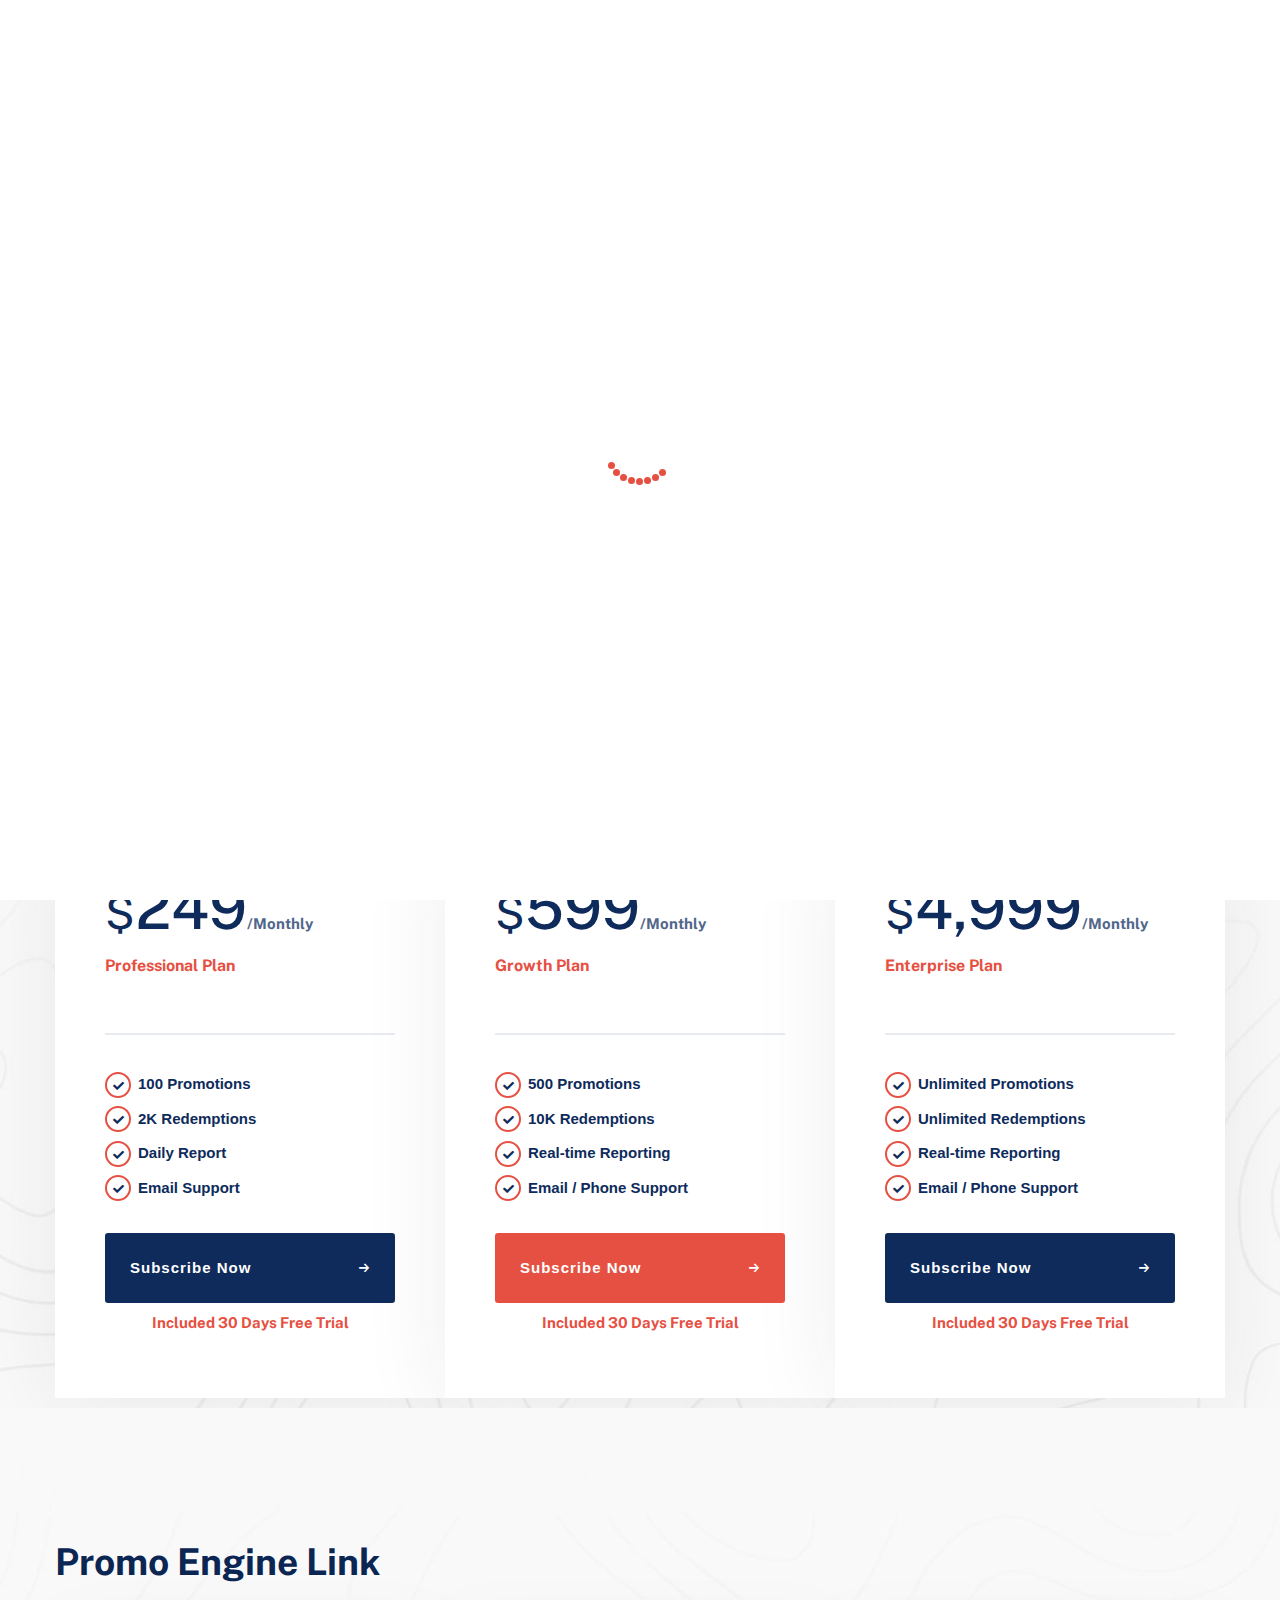
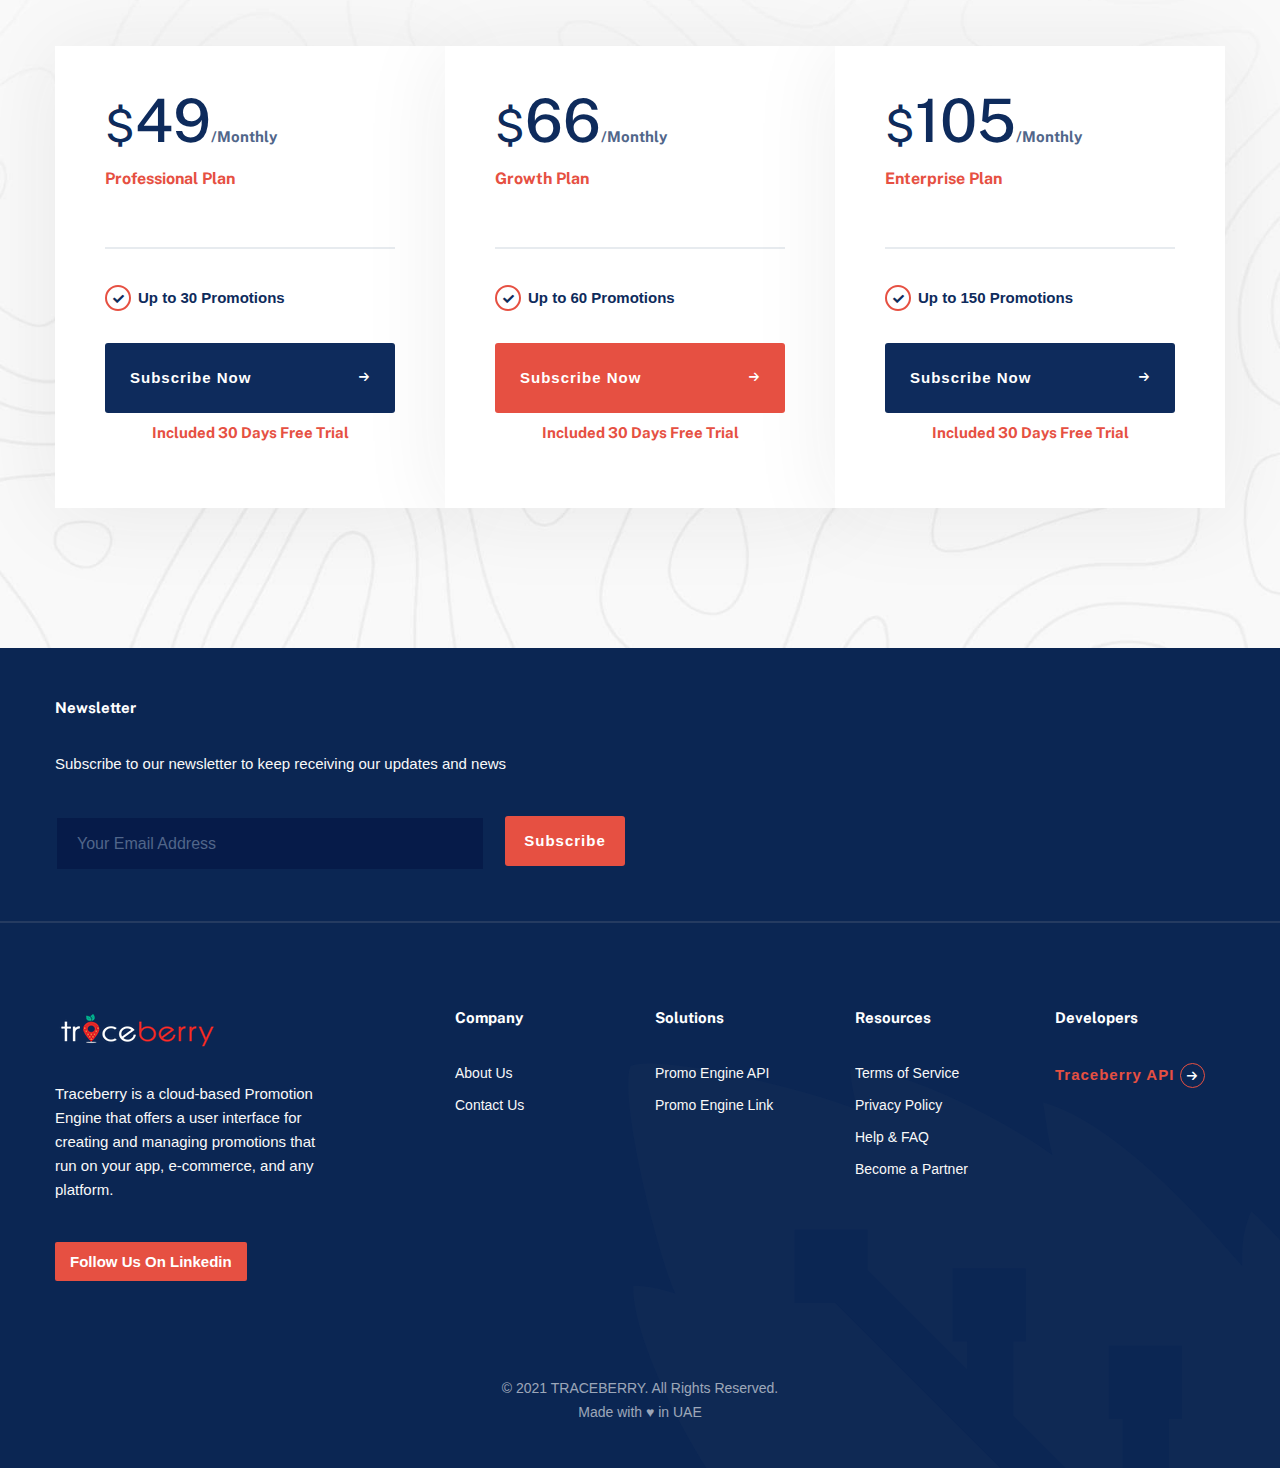
==== pricing.html @ c5594765 "Update to site april" ====
<!DOCTYPE html>
<html lang="en">

<head>
  <meta charset="UTF-8" />
  <meta name="viewport" content="width=device-width, initial-scale=1.0" />
  <meta http-equiv="X-UA-Compatible" content="ie=edge" />
  <meta name="description" content="Promotion Engine">
  <link href="assets/images/favicon/favicon.png" rel="icon">
  <title>TRACEBERRY</title>

  <link rel="stylesheet"
    href="https://fonts.googleapis.com/css2?family=Public+Sans:wght@400;700;800;900&family=Roboto:wght@400;700&display=swap">
  <link rel="stylesheet" href="https://use.fontawesome.com/releases/v5.1.1/css/all.css">
  <link rel="stylesheet" href="assets/css/libraries.css">
  <link rel="stylesheet" href="assets/css/style.css">
</head>

<body>
  <div class="wrapper">
     <div class="preloader">
      <div class="loading">
        <span></span><span></span><span></span><span></span><span></span><span></span><span></span><span></span>
      </div>
    </div><!-- /.preloader -->

    <!-- =========================
        Header
    =========================== -->
    <header class="header header-transparent">
      <nav class="navbar navbar-expand-lg sticky-navbar">
        <div class="container">

          <a class="navbar-brand" href="index.html">
            <img src="assets/images/logo/logo-light.png" class="logo-light" alt="logo">
            <img src="assets/images/logo/logo-dark.png" class="logo-dark" alt="logo">
          </a>
          <button class="navbar-toggler" type="button">
            <span class="menu-lines"><span></span></span>
          </button>
          <div class="collapse navbar-collapse" id="mainNavigation">
            <ul class="navbar-nav mr-auto ml-auto">
              <li class="nav__item">
                <a href="index.html" class="nav__item-link">Home</a>
              </li><!-- /.nav-item -->
              <li class="nav__item">
                <a href="about-us.html" class="nav__item-link">About</a>
              </li><!-- /.nav-item -->
              <li class="nav__item  has-dropdown">
                <a href="#" data-toggle="dropdown" class="dropdown-toggle nav__item-link">Solutions</a>
                <ul class="dropdown-menu">
                  <li class="nav__item">
                    <a href="api.html" class="nav__item-link">Promo Engine API</a>
                  </li> <!-- /.nav-item -->
                  <li class="nav__item">
                    <a href="link.html" class="nav__item-link">Promo Engine Link</a>
                  </li><!-- /.nav-item -->
                </ul><!-- /.dropdown-menu -->
              </li><!-- /.nav-item -->
                <li class="nav__item">
                <a href="pricing.html" class="nav__item-link active">Pricing & Plans</a>
              </li><!-- /.nav-item -->
              <li class="nav__item">
                <a href="contact-us.html" class="nav__item-link">Contact</a>
              </li><!-- /.nav-item -->
            </ul><!-- /.navbar-nav -->
          </div><!-- /.navbar-collapse -->
          <ul class="navbar-actions list-unstyled mb-0 d-flex align-items-center">
            <li class="nav__item">
                <a href="https://platform.traceberry.com/" target="_blank" class="nav__item-link">Login / Register</a>
              </li><!-- /.nav-item -->
            <li class="d-none d-xl-block">
              <a href="index.html#request" class="btn btn__primary btn__primary-style2 btn_ action__btn-contact">Request
                A Free Demo</a>
            </li>
          </ul><!-- /.navbar-actions -->
        </div><!-- /.container -->
      </nav><!-- /.navabr -->
    </header><!-- /.Header -->

    <!-- ========================
       page title
    =========================== -->
    <section class="page-title page-title-layout5 bg-overlay bg-parallax text-center">
      <div class="bg-img"><img src="assets/images/page-titles/5.jpg" alt="background"></div>
      <div class="container">
        <div class="row">
          <div class="col-sm-12 col-md-12 col-lg-12 col-xl-6 offset-xl-3">
            <span class="pagetitle__subheading">Suitable For Small To Midsize Businesses</span>
            <h1 class="pagetitle__heading mb-0">Effective & Flexible Pricing That Adapts Your Business Needs</h1>
          </div><!-- /.col-xl-8 -->
        </div><!-- /.row -->
      </div><!-- /.container -->
    </section><!-- /.page-title -->

    <!-- =========================
      Pricing
      =========================== -->
    <section id="pricing" class="pricing pt-130 mt--130 bg-no-repeat bg-bottom-center">
      <div class="bg-img"><img src="assets/images/backgrounds/12.jpg" alt="backgrounds"></div>
      <div class="container">
        <div class="row">
          <div class="col-sm-12 col-md-12 col-lg-12">
            <div class="heading heading-layout2 mb-60">
              <h3 class="heading__title">Promo Engine API</h3>
            </div><!-- /.heading -->
          </div><!-- /.col-lg-12 -->
        </div><!-- /.row -->
        <div class="row row-no-gutter">
          <!-- pricing item #1-->
          <div class="col-sm-12 col-md-4 col-lg-4">
            <div class="pricing-item">
              <div>
                <div class="pricing-item__header">
                  <div class="pricing-item__price">
                    <span class="pricing-item__currency">$</span><span>249</span><span
                      class="pricing-item__time">/Monthly</span>
                  </div>
                  <h5 class="pricing-item__title mb-0">Professional Plan</h5>
                </div><!-- /.pricing-item__header  -->
                <div class="pricing-item__content">
                  <ul class="pricing-item__list list-items list-items-layout2 list-unstyled">
                    <li>100 Promotions</li>
                    <li>2K Redemptions</li>
                    <li>Daily Report</li>
                    <li>Email Support</li>
                  </ul>
                </div><!-- /.pricing-item__content  -->
              </div>
              <div class="pricing-item__footer">
                <a href="#" class="btn btn__secondary btn__block btn__icon">
                  <span>Subscribe Now</span>
                  <i class="icon-arrow-right"></i>
                </a>
                  <div class="col-12 d-flex flex-wrap justify-content-center align-items-center mt-10">
            <h2 class="heading__subtitle">Included 30 days free trial</h2>
          </div>
              </div><!-- /.pricing-item__footer  -->
            </div><!-- /.pricing-item -->
          </div><!-- /.col-lg-4 -->
          <!-- pricing item #2-->
          <div class="col-sm-12 col-md-4 col-lg-4">
            <div class="pricing-item">
              <div>
                <div class="pricing-item__header">
                  <div class="pricing-item__price">
                    <span class="pricing-item__currency">$</span><span>599</span><span
                      class="pricing-item__time">/Monthly</span>
                  </div>
                  <h5 class="pricing-item__title mb-0">Growth Plan</h5>
                </div><!-- /.pricing-item__header  -->
                <div class="pricing-item__content">
                  <ul class="pricing-item__list list-items list-items-layout2 list-unstyled">
                    <li>500 Promotions</li>
                    <li>10K Redemptions</li>
                    <li>Real-time Reporting</li>
                    <li>Email / Phone Support</li>
                  </ul>
                </div><!-- /.pricing-item__content  -->
              </div>
              <div class="pricing-item__footer">
                <a href="#" class="btn btn__primary btn__block btn__icon">
                  <span>Subscribe Now</span>
                  <i class="icon-arrow-right"></i>
                </a>
                  <div class="col-12 d-flex flex-wrap justify-content-center align-items-center mt-10">
            <h2 class="heading__subtitle">Included 30 days free trial</h2>
          </div>
              </div><!-- /.pricing-item__footer  -->
            </div><!-- /.pricing-item -->
          </div><!-- /.col-lg-4 -->
          <!-- pricing item #3-->
          <div class="col-sm-12 col-md-4 col-lg-4">
            <div class="pricing-item">
              <div>
                <div class="pricing-item__header">
                  <div class="pricing-item__price">
                    <span class="pricing-item__currency">$</span><span>4,999</span><span
                      class="pricing-item__time">/Monthly</span>
                  </div>
                  <h5 class="pricing-item__title mb-01">Enterprise Plan</h5>
                </div><!-- /.pricing-item__header  -->
                <div class="pricing-item__content">
                  <ul class="pricing-item__list list-items list-items-layout2 list-unstyled">
                    <li>Unlimited Promotions</li>
                    <li>Unlimited Redemptions</li>
                    <li>Real-time Reporting</li>
                    <li>Email / Phone Support</li>
                  </ul>
                </div><!-- /.pricing-item__content  -->
              </div>
              <div class="pricing-item__footer">
                <a href="#" class="btn btn__secondary btn__block btn__icon">
                  <span>Subscribe Now</span>
                  <i class="icon-arrow-right"></i>
                </a>
                  <div class="col-12 d-flex flex-wrap justify-content-center align-items-center mt-10">
            <h2 class="heading__subtitle">Included 30 days free trial</h2>
          </div>
              </div><!-- /.pricing-item__footer  -->
            </div><!-- /.pricing-item -->
          </div><!-- /.col-lg-4 -->
        </div><!-- /.row -->
        <div class="row">
        </div><!-- /.row -->
      </div><!-- /.container -->
    </section><!-- /.pricing  -->

    <!-- ======================
       FAQ
    ========================= -->
    <section id="pricing" class="pricing pt-130 mt--130 bg-no-repeat bg-bottom-center">
      <div class="bg-img"><img src="assets/images/backgrounds/12.jpg" alt="backgrounds"></div>
      <div class="container">
        <div class="row">
          <div class="col-sm-12 col-md-12 col-lg-12">
            <div class="heading heading-layout2 mb-60">
              <h3 class="heading__title">Promo Engine Link</h3>
            </div><!-- /.heading -->
          </div><!-- /.col-lg-12 -->
        </div><!-- /.row -->
        <div class="row row-no-gutter">
          <!-- pricing item #1-->
          <div class="col-sm-12 col-md-4 col-lg-4">
            <div class="pricing-item">
              <div>
                <div class="pricing-item__header">
                  <div class="pricing-item__price">
                    <span class="pricing-item__currency">$</span><span>49</span><span
                      class="pricing-item__time">/Monthly</span>
                  </div>
                  <h5 class="pricing-item__title mb-0">Professional Plan</h5>
                </div><!-- /.pricing-item__header  -->
                <div class="pricing-item__content">
                  <ul class="pricing-item__list list-items list-items-layout2 list-unstyled">
                    <li>Up to 30 Promotions</li>

                  </ul>
                </div><!-- /.pricing-item__content  -->
              </div>
              <div class="pricing-item__footer">
                <a href="#" class="btn btn__secondary btn__block btn__icon">
                  <span>Subscribe Now</span>
                  <i class="icon-arrow-right"></i>
                </a>
                  <div class="col-12 d-flex flex-wrap justify-content-center align-items-center mt-10">
            <h2 class="heading__subtitle">Included 30 days free trial</h2>
          </div>
              </div><!-- /.pricing-item__footer  -->
            </div><!-- /.pricing-item -->
          </div><!-- /.col-lg-4 -->
          <!-- pricing item #2-->
          <div class="col-sm-12 col-md-4 col-lg-4">
            <div class="pricing-item">
              <div>
                <div class="pricing-item__header">
                  <div class="pricing-item__price">
                    <span class="pricing-item__currency">$</span><span>66</span><span
                      class="pricing-item__time">/Monthly</span>
                  </div>
                  <h5 class="pricing-item__title mb-0">Growth Plan</h5>
                </div><!-- /.pricing-item__header  -->
                <div class="pricing-item__content">
                  <ul class="pricing-item__list list-items list-items-layout2 list-unstyled">
                    <li>Up to 60 Promotions</li>
                  </ul>
                </div><!-- /.pricing-item__content  -->
              </div>
              <div class="pricing-item__footer">
                <a href="#" class="btn btn__primary btn__block btn__icon">
                  <span>Subscribe Now</span>
                  <i class="icon-arrow-right"></i>
                </a>
                  <div class="col-12 d-flex flex-wrap justify-content-center align-items-center mt-10">
            <h2 class="heading__subtitle">Included 30 days free trial</h2>
          </div>
              </div><!-- /.pricing-item__footer  -->
            </div><!-- /.pricing-item -->
          </div><!-- /.col-lg-4 -->
          <!-- pricing item #3-->
          <div class="col-sm-12 col-md-4 col-lg-4">
            <div class="pricing-item">
              <div>
                <div class="pricing-item__header">
                  <div class="pricing-item__price">
                    <span class="pricing-item__currency">$</span><span>105</span><span
                      class="pricing-item__time">/Monthly</span>
                  </div>
                  <h5 class="pricing-item__title mb-01">Enterprise Plan</h5>
                </div><!-- /.pricing-item__header  -->
                <div class="pricing-item__content">
                  <ul class="pricing-item__list list-items list-items-layout2 list-unstyled">
                    <li>Up to 150 Promotions</li>
                  </ul>
                </div><!-- /.pricing-item__content  -->
              </div>
              <div class="pricing-item__footer">
                <a href="#" class="btn btn__secondary btn__block btn__icon">
                  <span>Subscribe Now</span>
                  <i class="icon-arrow-right"></i>
                </a>
                  <div class="col-12 d-flex flex-wrap justify-content-center align-items-center mt-10">
            <h2 class="heading__subtitle">Included 30 days free trial</h2>
          </div>
              </div><!-- /.pricing-item__footer  -->
            </div><!-- /.pricing-item -->
          </div><!-- /.col-lg-4 -->
        </div><!-- /.row -->
        <div class="row">
        </div><!-- /.row -->
      </div><!-- /.container -->
    </section><!-- /.pricing  -->

    <!-- ========================
      Footer
    ========================== -->
    <footer class="footer bg-heading">
      <div class="bg-img"><img src="assets/images/backgrounds/2.png" alt="backgrounds"></div>
      <div class="footer-contact pt-50 pb-50">
        <div class="container">
          <div class="row">


            <div class="col-sm-12 col-md-8 col-lg-6">
              <h6 class="footer-widget__title">Newsletter</h6>
                <p class="color-gray mb-40">Subscribe to our newsletter to keep receiving our updates and news</p>
                <p class="color-gray mb-40" name="subResponse"></p>
              <form class="footer-form d-flex mb-0" id="subscribeForm" method="post">
                <input type="text" class="form-control mr-20" placeholder="Your Email Address" id="emailSubscription" required>
                <button type="submit" class="btn btn__primary btn__primary-style2" name="subscribeButton">Subscribe</button>
              </form>
            </div><!-- /.col-lg-6 -->
          </div><!-- /.row -->
        </div><!-- /.container -->
      </div><!-- /.footer-contact -->
      <div class="footer-primary">
        <div class="container">
          <div class="row">
            <div class="col-sm-12 col-md-12 col-lg-4 footer-widget footer-widget-about">
              <div class="footer-widget__content">
                <img src="assets/images/logo/logo-light.png" alt="logo" class="mb-30">
                <p class="color-gray mb-40">Traceberry is a cloud-based Promotion Engine that offers a user interface for creating and managing promotions that run on your app, e-commerce, and any platform.</p>


                  <li class="d-none d-xl-block">
              <a href="https://www.linkedin.com/company/traceberry" target="_blank" class="btn btn__primary btn__primary-style2 btn_ action__btn-contact">Follow us on Linkedin</a>
            </li>

                <!-- /.social-icons -->
              </div><!-- /.footer-widget__content -->
            </div><!-- /.col-xl-2 -->
            <div class="col-sm-6 col-md-6 col-lg-2 footer-widget footer-widget-nav">
              <h6 class="footer-widget__title">Company</h6>
              <div class="footer-widget__content">
                <nav>
                  <ul class="list-unstyled">
                    <li><a href="about-us.html">About Us</a></li>
                    <li><a href="contact-us.html">Contact Us</a></li>
                  </ul>
                </nav>
              </div><!-- /.footer-widget__content -->
            </div><!-- /.col-lg-2 -->
            <div class="col-sm-6 col-md-6 col-lg-2 footer-widget footer-widget-nav">
              <h6 class="footer-widget__title">Solutions</h6>
              <div class="footer-widget__content">
                <nav>
                  <ul class="list-unstyled">
                    <li><a href="api.html">Promo Engine API</a></li>
                    <li><a href="link.html">Promo Engine Link</a></li>
                  </ul>
                </nav>
              </div><!-- /.footer-widget__content -->
            </div><!-- /.col-lg-2 -->
            <div class="col-sm-6 col-md-6 col-lg-2 footer-widget footer-widget-nav">
              <h6 class="footer-widget__title">Resources</h6>
              <div class="footer-widget__content">
                <nav>
                  <ul class="list-unstyled">
                    <li><a href="terms.html">Terms of Service</a></li>
                    <li><a href="privacy.html">Privacy Policy</a></li>
                    <li><a href="faqs.html">Help & FAQ</a></li>
                    <li><a href="contact-us.html">Become a Partner</a></li>
                  </ul>
                </nav>
              </div><!-- /.footer-widget__content -->
            </div><!-- /.col-lg-2 -->
            <div class="col-sm-6 col-md-6 col-lg-2 footer-widget footer-widget-nav">
              <h6 class="footer-widget__title">Developers</h6>
              <div class="footer-widget__content">
                <a href="dev.html" class="btn btn__primary btn__primary-style2 btn__link">
                  <span>Traceberry API</span><i class="icon-arrow-right icon-outlined"></i>
                </a>
              </div><!-- /.footer-widget__content -->
            </div><!-- /.col-lg-2 -->
          </div><!-- /.row -->
        </div><!-- /.container -->
      </div><!-- /.footer-primary -->
      <div class="footer-secondary">
        <div class="container">
          <div class="row">
            <div class="col-sm-12 col-md-12 col-lg-12 text-center">
              <span class="fz-14">&copy; 2021 TRACEBERRY. All Rights Reserved.<br>Made with &hearts;  in UAE</span>
            </div><!-- /.col-lg-12 -->
          </div><!-- /.row -->
        </div><!-- /.container -->
      </div><!-- /.footer-secondary -->
    </footer><!-- /.Footer -->
    <button id="scrollTopBtn"><i class="fas fa-long-arrow-alt-up"></i></button>
  </div><!-- /.wrapper -->

  <script src="assets/js/jquery-3.5.1.min.js"></script>
  <script src="assets/js/plugins.js"></script>
  <script src="assets/js/main.js"></script>
  <script src="assets/js/subscribe.js"></script>
</body>

</html>
---- assets/css/style.css ----
/*--------------------------
    Project Name: Mintech
    Version: 1.0
    Author: 7oorof 
    Relase Date: October 2020
---------------------------*/
/*---------------------------
      Table of Contents
    -------------------------
    
    01- Global Styles
    02- Helper Classes
    03- Background & Colors
    04- Typography
    05- page title 
    06- Buttons
    07- Forms
    08- Tabs
    09- Icons
    10- Breadcrumb
    11- Pagination
    12- Lists
    13- Animations
    14- Header & Navbar 
    15- Accordions
    16- Banners
    17- Footer
    18- Call to Action
    19- Carousel
    20- Slider
    21- Video
    22- Features
    23- Fancybox
    24- portfolio
    25- Team
    26- Testimonials
    27- Clients
    28- Blog
    29- Contact
    30- Pricing
    31- Counters
    32- Sidebar
    33- About
    34- Banners
    35- Careers
    36- Services
    37- Work Process
    
----------------------------*/
/*-------------------------- 
      Global Styles
---------------------------*/
body {
  -webkit-font-smoothing: antialiased;
  -moz-osx-font-smoothing: grayscale;
  background-color: #ffffff;
  font-family: "Heebo", sans-serif;
  font-size: 16px;
  color: #51668a;
  overflow-x: hidden;
}

::-moz-selection {
  background-color: #e65042;
  color: #ffffff;
}

::selection {
  background-color: #e65042;
  color: #ffffff;
}

a {
  color: #e65042;
  -webkit-transition: color 0.3s ease;
  transition: color 0.3s ease;
}

a:hover {
  color: #0e2b5c;
  text-decoration: none;
}

section {
  position: relative;
  padding-top: 110px;
  padding-bottom: 110px;
}

img {
  max-width: 100%;
}

/*-------------------------
     RESET Default Styles
 --------------------------*/
* {
  outline: none;
}

button {
  border: none;
  padding: 0;
}

button,
button:focus,
.form-control,
.form-control:focus {
  outline: none;
  background-color: transparent;
  -webkit-box-shadow: none;
  -ms-box-shadow: none;
  -o-box-shadow: none;
  box-shadow: none;
}

textarea {
  resize: none;
}

select {
  background-color: transparent;
}

@media (min-width: 1200px) {
  .container {
    max-width: 1200px;
  }
}

@media (min-width: 768px) and (max-width: 1200px) {
  .container {
    max-width: 100%;
  }
}

@media (min-width: 320px) and (max-width: 767px) {
  html,
  body {
    overflow-x: hidden;
  }
}

/*----------------------------
      Helper Classes
----------------------------*/
.sticky-top {
  z-index: 500;
}

.row-no-gutter {
  margin-left: 0;
  margin-right: 0;
}

.row-no-gutter > [class*="col"] {
  padding-right: 0;
  padding-left: 0;
}

.inner-padding {
  padding: 65px;
}

.vertical-align-center {
  position: relative;
  top: 50%;
  -webkit-transform: translateY(-50%);
  transform: translateY(-50%);
}

.box-shadow-none {
  -webkit-box-shadow: none !important;
          box-shadow: none !important;
}

.background-banner {
  min-height: 500px;
}

.bg-size-auto {
  background-size: auto !important;
}

.bg-top-right {
  background-position: top right !important;
}

.bg-no-repeat {
  background-repeat: no-repeat !important;
}

.bg-bottom-center {
  background-position: bottom center !important;
}

.width-auto {
  width: auto !important;
}

.fz-13 {
  font-size: 13px !important;
}

.fz-14 {
  font-size: 14px !important;
}

.fz-16 {
  font-size: 16px !important;
}

.fz-25 {
  font-size: 25px !important;
}

.font-secondary {
  font-family: "Heebo", sans-serif;
}

.lh-1 {
  line-height: 1 !important;
}

.list-inline > li {
  display: inline-block;
}

.align-v {
  display: -webkit-box !important;
  display: -ms-flexbox !important;
  display: flex !important;
  -webkit-box-align: center !important;
      -ms-flex-align: center !important;
          align-items: center !important;
}

.align-v-h {
  display: -webkit-box !important;
  display: -ms-flexbox !important;
  display: flex !important;
  -webkit-box-pack: center !important;
      -ms-flex-pack: center !important;
          justify-content: center !important;
  -webkit-box-align: center !important;
      -ms-flex-align: center !important;
          align-items: center !important;
}

.border-top {
  border-top: 1px solid #e7ebef !important;
}

.border-bottom {
  border-bottom: 1px solid #e7ebef !important;
}

/*----------------------
     Dividers 
------------------------*/
.divider {
  display: inline-block;
  position: relative;
  width: 50px;
  height: 2px;
  background-color: #e7ebef;
}

.divider-sm {
  width: 20px;
  height: 2px;
}

.divider-primary {
  background-color: #e65042;
}

.divider-secondary {
  background-color: #0e2b5c;
}

.divider-white {
  background-color: #ffffff;
}

.minwidth-120 {
  min-width: 120px !important;
}

.minwidth-170 {
  min-width: 170px !important;
}

.z-index-2 {
  z-index: 2 !important;
}

.mt--50 {
  margin-top: -50px;
}

.mt--80 {
  margin-top: -80px;
}

.mt--90 {
  margin-top: -90px;
}

.mt--100 {
  margin-top: -80px;
}

.mt--120 {
  margin-top: -120px;
}

.mt--130 {
  margin-top: -130px;
}

.mt--140 {
  margin-top: -140px;
}

.mt--170 {
  margin-top: -170px;
}

.mt--200 {
  margin-top: -200px;
}

.mt--210 {
  margin-top: -210px;
}

/*  margin Top */
.mt-0 {
  margin-top: 0 !important;
}

.mt-5 {
  margin-top: 5px !important;
}

.mt-10 {
  margin-top: 10px !important;
}

.mt-20 {
  margin-top: 20px !important;
}

.mt-30 {
  margin-top: 30px !important;
}

.mt-40 {
  margin-top: 40px !important;
}

.mt-50 {
  margin-top: 50px !important;
}

.mt-60 {
  margin-top: 60px !important;
}

.mt-70 {
  margin-top: 70px !important;
}

.mt-80 {
  margin-top: 80px !important;
}

.mt-90 {
  margin-top: 90px !important;
}

.mt-100 {
  margin-top: 100px !important;
}

.mt-120 {
  margin-top: 120px !important;
}

.mt-150 {
  margin-top: 150px !important;
}

/* Margin Bottom */
.mb-0 {
  margin-bottom: 0 !important;
}

.mb-5 {
  margin-bottom: 5px !important;
}

.mb-10 {
  margin-bottom: 10px !important;
}

.mb-20 {
  margin-bottom: 20px !important;
}

.mb-25 {
  margin-bottom: 25px !important;
}

.mb-30 {
  margin-bottom: 30px !important;
}

.mb-40 {
  margin-bottom: 40px !important;
}

.mb-45 {
  margin-bottom: 45px !important;
}

.mb-50 {
  margin-bottom: 50px !important;
}

.mb-60 {
  margin-bottom: 60px !important;
}

.mb-70 {
  margin-bottom: 70px !important;
}

.mb-80 {
  margin-bottom: 80px !important;
}

.mb-90 {
  margin-bottom: 90px !important;
}

.mb-100 {
  margin-bottom: 100px !important;
}

.mb-120 {
  margin-bottom: 120px !important;
}

.mb-130 {
  margin-bottom: 130px !important;
}

.mt--100 {
  margin-top: -100px;
}

/* Margin Right */
.mr-0 {
  margin-right: 0 !important;
}

.mr-20 {
  margin-right: 20px !important;
}

.mr-30 {
  margin-right: 30px !important;
}

.mr-40 {
  margin-right: 40px !important;
}

.mr-50 {
  margin-right: 50px !important;
}

/* Margin Left */
.ml-0 {
  margin-left: 0 !important;
}

.ml-20 {
  margin-left: 20px !important;
}

.ml-30 {
  margin-left: 30px !important;
}

.ml-40 {
  margin-left: 40px !important;
}

.ml-50 {
  margin-left: 50px !important;
}

/* padding Top */
.pb-10 {
  padding-top: 10px !important;
}

.pt-20 {
  padding-top: 20px !important;
}

.pt-30 {
  padding-top: 30px !important;
}

.pt-40 {
  padding-top: 40px !important;
}

.pt-50 {
  padding-top: 50px !important;
}

.pt-60 {
  padding-top: 60px !important;
}

.pt-70 {
  padding-top: 70px !important;
}

.pt-80 {
  padding-top: 80px !important;
}

.pt-90 {
  padding-top: 90px !important;
}

.pt-100 {
  padding-top: 100px !important;
}

.pt-110 {
  padding-top: 110px !important;
}

.pt-120 {
  padding-top: 120px !important;
}

.pt-130 {
  padding-top: 130px !important;
}

.pt-140 {
  padding-top: 140px !important;
}

.pt-150 {
  padding-top: 150px !important;
}

.pt-170 {
  padding-top: 170px !important;
}

/*  Padding Bottom */
.pb-10 {
  padding-bottom: 10px !important;
}

.pb-20 {
  padding-bottom: 20px !important;
}

.pb-30 {
  padding-bottom: 30px !important;
}

.pb-40 {
  padding-bottom: 40px !important;
}

.pb-50 {
  padding-bottom: 50px !important;
}

.pb-60 {
  padding-bottom: 60px !important;
}

.pb-70 {
  padding-bottom: 70px !important;
}

.pb-80 {
  padding-bottom: 80px !important;
}

.pb-90 {
  padding-bottom: 90px !important;
}

.pb-100 {
  padding-bottom: 100px !important;
}

.pb-110 {
  padding-bottom: 110px !important;
}

.pb-120 {
  padding-bottom: 120px !important;
}

.pb-130 {
  padding-bottom: 130px !important;
}

.pb-140 {
  padding-bottom: 140px !important;
}

.pb-150 {
  padding-bottom: 150px !important;
}

.pb-170 {
  padding-bottom: 170px !important;
}

.pb-120 {
  padding-bottom: 120px !important;
}

.pb-220 {
  padding-bottom: 220px !important;
}

/* padding Right */
.pr-0 {
  padding-right: 0 !important;
}

.pr-15 {
  padding-right: 15px !important;
}

.pr-20 {
  padding-right: 20px !important;
}

.pr-30 {
  padding-right: 30px !important;
}

.pr-50 {
  padding-right: 50px !important;
}

.pr-60 {
  padding-right: 60px !important;
}

.pr-70 {
  padding-right: 70px !important;
}

.pr-100 {
  padding-right: 100px !important;
}

/* padding Left */
.pl-0 {
  padding-left: 0 !important;
}

.pl-15 {
  padding-left: 15px !important;
}

.pl-20 {
  padding-left: 20px !important;
}

.pl-30 {
  padding-left: 30px !important;
}

.pl-50 {
  padding-left: 50px !important;
}

.pl-60 {
  padding-left: 60px !important;
}

.pl-70 {
  padding-left: 70px !important;
}

.pl-100 {
  padding-left: 100px !important;
}

@media (max-width: 1200px) {
  .inner-padding {
    padding: 30px !important;
  }
}

@media (max-width: 992px) {
  .mt-30 {
    margin-top: 20px !important;
  }
  .mt-40 {
    margin-top: 20px !important;
  }
  .mt-50 {
    margin-top: 25px !important;
  }
  .mt-60 {
    margin-top: 30px !important;
  }
  .mt-70 {
    margin-top: 35px !important;
  }
  .mt-80 {
    margin-top: 40px !important;
  }
  .mt-90 {
    margin-top: 45px !important;
  }
  .mt-100 {
    margin-top: 50px !important;
  }
  .mt-120 {
    margin-top: 60px !important;
  }
  .mt-150 {
    margin-top: 75px !important;
  }
  .mb-30 {
    margin-bottom: 15px !important;
  }
  .mb-40 {
    margin-bottom: 20px !important;
  }
  .mb-50 {
    margin-bottom: 25px !important;
  }
  .mb-60 {
    margin-bottom: 30px !important;
  }
  .mb-70 {
    margin-bottom: 35px !important;
  }
  .mb-80 {
    margin-bottom: 40px !important;
  }
  .mb-90 {
    margin-bottom: 45px !important;
  }
  .mb-100 {
    margin-bottom: 50px !important;
  }
  .mb-120 {
    margin-bottom: 60px !important;
  }
  .mb-130 {
    margin-bottom: 65px !important;
  }
  /* Margin Right */
  .mr-30 {
    margin-right: 15px !important;
  }
  .mr-40 {
    margin-right: 20px !important;
  }
  .mr-50 {
    margin-right: 25px !important;
  }
  /* Margin Left */
  .ml-30 {
    margin-left: 15px !important;
  }
  .ml-40 {
    margin-left: 20px !important;
  }
  .ml-50 {
    margin-left: 25px !important;
  }
  /* padding Top */
  .pt-30 {
    padding-top: 15px !important;
  }
  .pt-40 {
    padding-top: 20px !important;
  }
  .pt-50 {
    padding-top: 25px !important;
  }
  .pt-60 {
    padding-top: 30px !important;
  }
  .pt-70 {
    padding-top: 35px !important;
  }
  .pt-80 {
    padding-top: 40px !important;
  }
  .pt-90 {
    padding-top: 45px !important;
  }
  .pt-100 {
    padding-top: 50px !important;
  }
  .pt-110 {
    padding-top: 55px !important;
  }
  .pt-120 {
    padding-top: 60px !important;
  }
  .pt-130 {
    padding-top: 70px !important;
  }
  .pt-140 {
    padding-top: 70px !important;
  }
  .pt-150 {
    padding-top: 75px !important;
  }
  .pt-160 {
    padding-top: 80px !important;
  }
  .pt-170 {
    padding-top: 85px !important;
  }
  /*  Padding Bottom */
  .pb-30 {
    padding-bottom: 15px !important;
  }
  .pb-40 {
    padding-bottom: 20px !important;
  }
  .pb-50 {
    padding-bottom: 25px !important;
  }
  .pb-60 {
    padding-bottom: 30px !important;
  }
  .pb-70 {
    padding-bottom: 35px !important;
  }
  .pb-80 {
    padding-bottom: 40px !important;
  }
  .pb-90 {
    padding-bottom: 45px !important;
  }
  .pb-100 {
    padding-bottom: 50px !important;
  }
  .pb-110 {
    padding-bottom: 55px !important;
  }
  .pb-120 {
    padding-bottom: 60px !important;
  }
  .pb-130 {
    padding-bottom: 65px !important;
  }
  .pb-140 {
    padding-bottom: 70px !important;
  }
  .pb-150 {
    padding-bottom: 75px !important;
  }
  .pb-160 {
    padding-bottom: 80px !important;
  }
  .pb-170 {
    padding-bottom: 85px !important;
  }
}

/* Medium Devices */
@media (min-width: 768px) and (max-width: 991px) {
  section {
    padding-top: 60px;
    padding-bottom: 60px;
  }
}

/* Mobile Phones and tablets */
@media (min-width: 320px) and (max-width: 767px) {
  section {
    padding-top: 50px;
    padding-bottom: 50px;
  }
  .inner-padding {
    padding: 20px !important;
  }
  .text-center-xs-sm {
    text-align: center !important;
  }
  .mt-0-xs-sm {
    margin-top: 0 !important;
  }
}

/*-------------------------
   Background & Colors
--------------------------*/
/* Colors */
.color-white {
  color: #ffffff !important;
}

.color-gray {
  color: #f9f9f9 !important;
}

.color-dark {
  color: #222222 !important;
}

.color-primary {
  color: #e65042 !important;
}

.color-secondary {
  color: #0e2b5c !important;
}

.color-heading {
  color: #0b2653 !important;
}

.color-body {
  color: #51668a !important;
}

/* backgrounds */
.bg-white {
  background-color: #ffffff !important;
}

.bg-gray {
  background-color: #f9f9f9 !important;
}

.bg-dark {
  background-color: #222222 !important;
}

.bg-heading {
  background-color: #0b2653 !important;
}

.bg-primary {
  background-color: #e65042 !important;
}

.bg-secondary {
  background-color: #0e2b5c !important;
}

.bg-img {
  position: relative;
  z-index: 1;
}

.background-size-auto {
  background-size: auto !important;
}

.bg-parallax {
  background-attachment: fixed;
}

.bg-overlay:before {
  content: '';
  position: absolute;
  top: 0;
  right: 0;
  bottom: 0;
  left: 0;
  width: 100%;
  height: 100%;
  z-index: -1;
  background-color: rgba(27, 26, 26, 0.25);
}

.bg-overlay-2:before {
  background-color: rgba(27, 26, 26, 0.15);
}

.bg-overlay-3:before {
  background-color: rgba(27, 26, 26, 0.05);
}

.bg-overlay-gradient:before {
  background-color: transparent;
  background: -webkit-gradient(linear, left top, left bottom, from(rgba(4, 17, 39, 0.6)), to(rgba(4, 17, 39, 0.9)));
  background: linear-gradient(180deg, rgba(4, 17, 39, 0.6) 0%, rgba(4, 17, 39, 0.9) 100%);
}

.bg-overlay-primary:before {
  background-color: rgba(230, 80, 66);
}

/*-------------------------
   Typography
--------------------------*/
h1,
h2,
h3,
h4,
h5,
h6 {
  color: #0b2653;
  font-family: "Public Sans", sans-serif;
  text-transform: capitalize;
  font-weight: 700;
  line-height: 1.3;
  margin-bottom: 20px;
}

p {
  font-size: 15px;
  line-height: 1.6;
  margin-bottom: 15px;
}

h1 {
  font-size: 52px;
}

h2 {
  font-size: 42px;
}

h3 {
  font-size: 38px;
}

h4 {
  font-size: 32px;
}

h5 {
  font-size: 24px;
}

h6 {
  font-size: 18px;
}

.heading__subtitle {
  font-size: 15px;
  color: #e65042;
  margin-bottom: 15px;
}

.heading__title {
  font-size: 34px;
  margin-bottom: 20px;
}

.heading__title .underlined-text {
  border-bottom: 4px solid #e65042;
}

.heading__desc {
  font-size: 16px;
  margin-bottom: 0;
}

.heading-layout2 .heading__title {
  font-size: 37px;
}

.heading-layout3 .heading__title {
  font-size: 50px;
}

.heading-light .heading__subtitle {
  color: #f9f9f9;
}

.heading-light .heading__subtitle:after {
  background-color: #ffffff;
}

.heading-light .heading__title,
.heading-light .heading__desc {
  color: #ffffff;
}

.text__block-title {
  font-size: 25px;
  margin-bottom: 17px;
}

.text__block-desc {
  font-size: 16px;
  line-height: 26px;
}

.text__link {
  font-size: 14px;
  font-weight: 700;
}

.text__link a {
  color: #0b2653;
  border-bottom: 2px solid #e65042;
  padding-bottom: 2px;
}

.text__link a.color-secondary {
  border-bottom-color: #0e2b5c;
}

.text__link:hover a {
  color: #e65042;
}

@media (max-width: 992px) {
  .heading__title {
    font-size: 30px;
  }
}

/* Mobile Phones and tablets */
@media (min-width: 320px) and (max-width: 767px) {
  .heading__title {
    font-size: 21px;
    margin-bottom: 10px;
  }
  .heading__subtitle,
  .text__link {
    font-size: 13px;
  }
  .heading__desc {
    font-size: 13px;
    line-height: 23px;
  }
  .heading-layout2 .heading__title {
    font-size: 24px;
  }
  .heading-layout3 .heading__title {
    font-size: 26px;
  }
  .text__block-desc {
    font-size: 14px;
    line-height: 24px;
    margin-bottom: 10px;
  }
}

/*-------------------------
    page title 
-------------------------*/
.header-transparent + .page-title {
  margin-top: -100px;
}

.pagetitle__subheading {
  font-size: 15px;
  font-weight: 700;
  color: #f9f9f9;
  display: inline-block;
  margin-bottom: 15px;
}

.pagetitle__heading {
  color: #ffffff;
  font-size: 75px;
  line-height: 1.1;
  font-weight: 900;
  margin-bottom: 20px;
}

.pagetitle__heading .text-underlined {
  border-bottom: 4px solid #ffffff;
}

.pagetitle__desc {
  font-size: 17px;
  font-weight: 700;
  color: #f9f9f9;
  margin-bottom: 32px;
}

.page-title {
  padding-top: 240px;
  padding-bottom: 150px;
}

.page-title .breadcrumb-item + .breadcrumb-item::before {
  color: #ffffff;
}

.page-title .breadcrumb-item.active {
  color: #f9f9f9;
}

.page-title .breadcrumb-item a {
  position: relative;
  color: #ffffff;
}

.page-title .breadcrumb-item a:hover {
  color: #0e2b5c;
}

.page-title .btn:not(.btn__xl) {
  height: 60px;
  line-height: 60px;
}

.page-title-layout2 {
  padding-top: 225px;
  padding-bottom: 130px;
}

.page-title-layout2 .pagetitle__heading {
  font-size: 37px;
  font-weight: 700;
  line-height: 1.5;
}

.page-title-layout4 .pagetitle__desc {
  font-size: 16px;
  max-width: 480px;
  margin: auto;
}

.page-title-layout5 {
  padding-bottom: 335px;
}

.page-title-layout5 .pagetitle__heading {
  font-size: 37px;
  font-weight: 700;
  line-height: 1.5;
}

.page-title-layout5 + .pricing .pricing-wrapper {
  position: relative;
  margin-top: -200px;
  z-index: 3;
}

.page-title-layout6 {
  padding-top: 265px;
  padding-bottom: 35px;
}

.page-title-layout6 .pagetitle__subheading {
  font-size: 16px;
  margin-bottom: 10px;
}

.page-title-layout6 .pagetitle__heading {
  margin-bottom: 100px;
}

.page-title-layout7 {
  padding-bottom: 35px;
}

.page-title-layout7 .pagetitle__heading {
  margin-bottom: 120px;
}

.page-title-layout8 {
  padding-top: 220px;
  padding-bottom: 120px;
}

.page-title-layout8 .pagetitle__heading {
  font-size: 37px;
  font-weight: 700;
  line-height: 1.5;
}

.page-title-layout8 .btn__xl {
  min-width: 190px;
}

.page-title-layout8 .slick-dots {
  text-align: left;
}

.page-title-layout8 .cta-banner {
  padding: 60px 50px;
}

.page-title-layout9 .btn__xl {
  min-width: 180px;
}

.page-title-layout10 {
  padding-bottom: 25px;
}

.page-title-layout10 .pagetitle__heading {
  font-size: 37px;
  font-weight: 700;
  line-height: 1.5;
}

.page-title-layout10 .breadcrumb {
  margin-top: 100px;
}

.page-title-layout10 .btn__xl {
  min-width: 170px;
}

.page-title-layout11 {
  padding-top: 245px;
}

.page-title-layout11 .pagetitle__heading {
  font-size: 45px;
  font-weight: 700;
  line-height: 1.3;
}

.page-title-layout11 .pagetitle__subheading {
  border-bottom: 2px solid #ffffff;
}

.page-title-layout11 .btn__xl {
  min-width: 180px;
}

.page-title-layout12 {
  padding-top: 225px;
  padding-bottom: 130px;
}

.page-title-layout12 .pagetitle__heading {
  font-size: 37px;
  font-weight: 700;
  line-height: 1.5;
  max-width: 500px;
  margin: 0 auto 30px;
}

.page-title-layout12 .btn__xl {
  min-width: 190px;
}

.page-title-layout13 {
  padding-top: 260px;
  padding-bottom: 170px;
}

.page-title-layout14 {
  padding-top: 290px;
  padding-bottom: 190px;
}

.page-title-layout14 .pagetitle__desc {
  max-width: 480px;
  margin: auto;
}

.page-title-layout15 {
  padding-top: 35px;
  padding-bottom: 35px;
}

.page-title-layout15 .breadcrumb-item a,
.page-title-layout15 .breadcrumb-item + .breadcrumb-item:before {
  color: #0e2b5c;
}

.page-title-layout15 .breadcrumb-item.active {
  color: #51668a;
}

@media (max-width: 1200px) {
  .page-title-layout8 .cta-banner-wrapper {
    margin-top: 30px;
    -webkit-box-pack: start !important;
        -ms-flex-pack: start !important;
            justify-content: flex-start !important;
  }
}

/* Medium Size Devices */
@media (min-width: 768px) and (max-width: 991px) {
  .page-title {
    padding-top: 90px;
    padding-bottom: 90px;
  }
  .page-title .pagetitle__heading {
    font-size: 50px;
  }
}

/* Mobile Phones and tablets */
@media (min-width: 320px) and (max-width: 767px) {
  .page-title {
    padding-top: 50px;
    padding-bottom: 50px;
  }
  .page-title .pagetitle__subheading {
    font-size: 14px;
    font-weight: 500;
    margin-bottom: 10px;
  }
  .page-title .pagetitle__desc {
    font-size: 14px;
    font-weight: 400;
    margin-bottom: 10px;
  }
  .page-title .pagetitle__heading {
    font-size: 28px !important;
    line-height: 1.2;
    margin-bottom: 20px;
  }
  .page-title-layout5 {
    padding-bottom: 235px;
  }
  .page-title-layout15 {
    padding-top: 20px;
    padding-bottom: 20px;
  }
}

/*--------------------
   Buttons
---------------------*/
.btn {
  text-transform: capitalize;
  position: relative;
  z-index: 1;
  font-size: 15px;
  font-weight: 700;
  min-width: 170px;
  height: 50px;
  line-height: 50px;
  text-align: center;
  padding: 0 15px;
  letter-spacing: 1px;
  border: 0;
  border-radius: 3px;
  overflow: hidden;
  -webkit-transition: all 0.3s linear;
  transition: all 0.3s linear;
}

.btn:focus, .btn.active, .btn:active {
  -webkit-box-shadow: none;
  box-shadow: none;
  outline: none;
}

.btn .icon-outlined {
  display: inline-block;
  width: 25px;
  height: 25px;
  line-height: 25px;
  text-align: center;
  border-radius: 50%;
  font-size: 10px;
  margin-left: 6px;
  -webkit-transition: all 0.3s linear;
  transition: all 0.3s linear;
}

.btn:not(.btn__link):not(.btn__bordered):before {
  content: '';
  position: absolute;
  top: 0;
  left: 0;
  width: 100%;
  height: 100%;
  z-index: -1;
  background-color: #0e2b5c;
  -webkit-transform: scaleX(0);
  transform: scaleX(0);
  -webkit-transform-origin: right center;
  transform-origin: right center;
  -webkit-transition: transform 0.24s cubic-bezier(0.37, 0.31, 0.31, 0.9);
  -webkit-transition: -webkit-transform 0.24s cubic-bezier(0.37, 0.31, 0.31, 0.9);
  transition: -webkit-transform 0.24s cubic-bezier(0.37, 0.31, 0.31, 0.9);
  transition: transform 0.24s cubic-bezier(0.37, 0.31, 0.31, 0.9);
  transition: transform 0.24s cubic-bezier(0.37, 0.31, 0.31, 0.9), -webkit-transform 0.24s cubic-bezier(0.37, 0.31, 0.31, 0.9);
}

.btn:not(.btn__link):not(.btn__bordered):hover:before {
  -webkit-transform: scaleX(1);
  transform: scaleX(1);
  -webkit-transform-origin: left center;
  transform-origin: left center;
}

.btn__primary {
  background-color: #e65042;
  color: #ffffff;
}

.btn__primary .icon-outlined {
  color: #0e2b5c;
  border: 1px solid #e65042;
}

.btn__primary:active, .btn__primary:focus {
  background-color: #e65042;
  color: #ffffff;
}

.btn__primary:hover {
  color: #ffffff;
}

.btn__primary:hover .icon-outlined {
  background-color: #e65042;
}

.btn__primary.btn__bordered {
  color: #e65042;
  background-color: transparent;
  border: 2px solid #e65042;
}

.btn__primary.btn__bordered:hover {
  color: #e65042;
  border-color: #ffffff;
  background-color: #ffffff;
}

.btn__primary-style2:before {
  background-color: #ffffff !important;
}

.btn__primary-style2:hover {
  color: #0e2b5c;
}

.btn__secondary {
  background-color: #0e2b5c;
  color: #ffffff;
}

.btn__secondary:before {
  background-color: #e65042 !important;
}

.btn__secondary:hover {
  color: #ffffff;
}

.btn__secondary:active, .btn__secondary:focus {
  background-color: #222222;
  color: #ffffff;
}

.btn__secondary.btn__bordered {
  background-color: transparent;
  border: 2px solid #0e2b5c;
  color: #0e2b5c;
}

.btn__secondary.btn__bordered:hover {
  color: #ffffff;
  border-color: #0e2b5c;
  background-color: #0e2b5c;
}

.btn__secondary-style2:before {
  background-color: #ffffff !important;
}

.btn__secondary-style2:hover {
  color: #0e2b5c;
}

.btn__white {
  background-color: #ffffff;
  color: #0b2653;
}

.btn__white:hover {
  color: #ffffff;
}

.btn__white:active, .btn__white:focus {
  background-color: #ffffff;
  color: #0b2653;
}

.btn__white.btn__bordered {
  background-color: transparent;
  border: 2px solid #ffffff;
  color: #ffffff;
}

.btn__white.btn__bordered:hover {
  color: #e65042;
  border-color: #ffffff;
  background-color: #ffffff;
}

.btn__bordered {
  background-color: transparent;
}

.btn__link {
  background-color: transparent;
  border-color: transparent;
  min-width: 0;
  line-height: 1;
  height: auto;
  padding: 0;
  border: none;
}

.btn__link:focus, .btn__link:active {
  background-color: transparent;
}

.btn__link.btn__primary {
  color: #e65042;
}

.btn__link.btn__primary:hover {
  color: #222222;
}

.btn__link.btn__primary-style2:hover {
  color: #ffffff;
}

.btn__link.btn__secondary {
  color: #0e2b5c;
}

.btn__link.btn__secondary:hover {
  color: #e65042;
}

.btn__rounded {
  border-radius: 50px;
}

.btn__block {
  width: 100%;
}

.btn__icon {
  display: -ms-inline-flexbox;
  display: -webkit-inline-box;
  display: inline-flex;
  -webkit-box-pack: justify;
      -ms-flex-pack: justify;
          justify-content: space-between;
  -ms-flex-align: center;
  -webkit-box-align: center;
          align-items: center;
  padding: 0 20px;
}

.btn__icon i,
.btn__icon span {
  margin: 0 5px;
}

.btn__social {
  height: 54px;
  line-height: 54px;
  width: 54px;
  min-width: 0 !important;
  font-weight: 400;
  color: #ffffff;
  border-radius: 3px;
}

.btn__facebook {
  background-color: #4267b2;
}

.btn__twitter {
  background-color: #1da0f0;
}

.btn__google-plus {
  background-color: #ea4335;
}

.btn__lg {
  min-width: 200px;
}

.btn__xl {
  min-width: 250px;
  height: 70px;
  line-height: 70px;
}

.btn__xxl {
  min-width: 270px;
}

.btn__hi {
  height: 60px;
  line-height: 60px;
}

/* Mobile Phones and tablets */
@media (min-width: 320px) and (max-width: 767px) {
  .btn:not(.btn__link) {
    font-size: 13px;
    min-width: 120px;
    height: 50px;
    line-height: 50px;
  }
}

/*---------------------------
        Forms
----------------------------*/
label {
  font-size: 14px;
  font-weight: 700;
  line-height: 1;
  margin-bottom: 10px;
}

label.error {
  color: red;
  font-size: 14px;
  font-weight: 400;
  margin: 7px 0 0 0;
}

.form-group {
  position: relative;
  margin-bottom: 30px;
}

.form-control {
  height: 55px;
  border: 2px solid #e7ebef;
  background-color: transparent;
  padding: 0 20px;
  border-radius: 2px;
}

.form-control:focus {
  background-color: transparent;
  border-color: #e65042;
}

.form-control::-webkit-input-placeholder {
  color: #51668a;
}

.form-control:-moz-placeholder {
  color: #51668a;
}

.form-control::-moz-placeholder {
  color: #51668a;
}

.form-control:-ms-input-placeholder {
  color: #51668a;
}

textarea.form-control {
  min-height: 105px;
  padding-top: 10px;
}

.form__title {
  font-size: 18px;
  line-height: 1;
  margin-bottom: 20px;
}

/* Input Radio */
.label-radio {
  display: block;
  position: relative;
  padding-left: 26px;
  margin-bottom: 0;
  cursor: pointer;
  font-size: 13px;
  font-weight: 400;
  color: #51668a;
}

.label-radio input {
  position: absolute;
  z-index: -1;
  opacity: 0;
}

.radio-indicator {
  position: absolute;
  top: -1px;
  left: 0;
  height: 17px;
  width: 17px;
  background: transparent;
  border: 2px solid #eaeaea;
  border-radius: 50%;
}

.label-radio input:checked ~ .radio-indicator {
  background: transparent;
}

.label-radio:hover input:not([disabled]):checked ~ .radio-indicator,
.label-radio input:checked:focus ~ .radio-indicator {
  background: transparent;
}

.radio-indicator:after {
  content: '';
  position: absolute;
  display: none;
  left: 3px;
  top: 3px;
  height: 7px;
  width: 7px;
  border-radius: 50%;
  background: #e65042;
}

.label-radio input:checked ~ .radio-indicator:after {
  display: block;
}

.custom-control-label {
  font-weight: 400;
}

.custom-control-label:before {
  position: absolute;
  top: -2px;
  left: -1.5rem;
  width: 1rem;
  height: 1rem;
  pointer-events: none;
  content: "";
  background-color: #fff;
  border: 1px solid #e7ebef;
  border-radius: 0;
}

.custom-control-label:after {
  position: absolute;
  top: 2px;
  left: -20px;
  width: 1rem;
  height: 1rem;
  content: "";
  background: no-repeat 50%/50% 50%;
  border-radius: 1px;
}

.custom-checkbox .custom-control-input:checked ~ .custom-control-label::after {
  background-image: none;
  background-color: #e65042;
  width: 8px;
  height: 8px;
}

.custom-checkbox .custom-control-label::before {
  border-radius: 0;
}

.custom-control-input:not(:disabled):active ~ .custom-control-label::before {
  background-color: transparent;
  border-color: transparent;
}

.custom-control-input:checked ~ .custom-control-label::before {
  border: 1px solid #e7ebef !important;
  background-color: transparent;
}

.custom-control-input:focus ~ .custom-control-label::before {
  -webkit-box-shadow: none;
          box-shadow: none;
}

input[type=checkbox],
input[type=radio] {
  -webkit-box-shadow: none !important;
          box-shadow: none !important;
}

.nice-select {
  width: 100%;
  margin-bottom: 30px;
}

.nice-select .list {
  width: 100%;
}

.nice-select .current {
  line-height: 50px;
  color: #51668a;
}

.nice-select .option {
  font-weight: 700;
  color: #51668a;
}

/* Extra Small Devices */
@media (min-width: 320px) and (max-width: 767px) {
  .form-group,
  .nice-select {
    margin-bottom: 20px;
  }
}

/*--------------------
    Tabs
--------------------*/
.nav-tabs {
  border-bottom: none;
}

.nav-tabs .nav__link {
  display: block;
  position: relative;
  padding: 22px 0;
  margin: 0 30px 0 0;
  text-transform: capitalize;
  font-size: 15px;
  font-weight: 700;
  line-height: 1;
  color: #51668a;
}

.nav-tabs .nav__link:last-of-type {
  margin-right: 0;
}

.nav-tabs .nav__link:after {
  content: '';
  position: absolute;
  bottom: -1px;
  left: 0;
  right: 0;
  width: 0;
  height: 2px;
  margin: auto;
  background-color: #e65042;
  -webkit-transition: all 0.4s linear;
  transition: all 0.4s linear;
}

.nav-tabs .nav__link.active, .nav-tabs .nav__link:hover {
  color: #0e2b5c;
}

.nav-tabs .nav__link.active:after, .nav-tabs .nav__link:hover:after {
  width: 100%;
}

.nav-tabs-white .nav__link {
  color: #ffffff;
}

.nav-tabs-white .nav__link.active, .nav-tabs-white .nav__link:hover {
  color: #ffffff;
}

.nav-tabs-white .nav__link:after {
  background-color: #fff;
}

/* Mobile Phones and tablets */
@media (min-width: 320px) and (max-width: 767px) {
  .nav-tabs .nav__link {
    font-size: 12px;
    padding: 10px 0;
    margin: 0 15px 0 0;
  }
  .nav-tabs .nav__link:after {
    bottom: 4px;
  }
}

/*------------------- 
    Icons
------------------*/
.social-icons {
  display: -ms-flexbox;
  display: -webkit-box;
  display: flex;
  -ms-flex-wrap: wrap;
  flex-wrap: wrap;
  -ms-flex-align: center;
  -webkit-box-align: center;
          align-items: center;
}

.social-icons li {
  margin-right: 20px;
}

.social-icons li a {
  display: block;
  color: #51668a;
  -webkit-transition: all 0.4s linear;
  transition: all 0.4s linear;
}

.social-icons li a:hover {
  color: #e65042;
}

.social-icons li:last-of-type {
  margin-right: 0;
}

.icon-arrow-right {
  font-size: 65%;
}

/*-------------------------
    Breadcrumb
--------------------------*/
.breadcrumb {
  background-color: transparent;
  padding: 0;
}

.breadcrumb-item {
  position: relative;
  font-size: 14px;
}

.breadcrumb-item + .breadcrumb-item::before {
  font-family: "Font Awesome 5 Free";
  content: "\f105";
}

/* Mobile Phones and tablets */
@media (min-width: 320px) and (max-width: 767px) {
  .breadcrumb-item a,
  .breadcrumb-item + .breadcrumb-item {
    font-size: 12px;
  }
}

/*----------------------
    Pagination
-----------------------*/
.pagination li {
  margin-right: 10px;
}

.pagination li:last-child {
  margin-right: 0;
}

.pagination li a {
  font-size: 20px;
  font-weight: 700;
  display: block;
  width: 50px;
  height: 50px;
  line-height: 48px;
  background-color: #ffffff;
  color: #0e2b5c;
  text-align: center;
  border: 2px solid #0e2b5c;
  border-radius: 3px;
  -webkit-box-shadow: 0px 5px 83px 0px rgba(40, 40, 40, 0.08);
          box-shadow: 0px 5px 83px 0px rgba(40, 40, 40, 0.08);
  -webkit-transition: all 0.3s linear;
  transition: all 0.3s linear;
}

.pagination li a:hover,
.pagination li a.current {
  color: #ffffff;
  border-color: #e65042;
  background-color: #e65042;
}

/* Mobile Phones and tablets */
@media (min-width: 320px) and (max-width: 767px) {
  .pagination li a {
    font-size: 16px;
    width: 35px;
    height: 35px;
    line-height: 33px;
  }
}

/*-------------------
    lists
-------------------*/
.contact-list li {
  font-size: 14px;
  margin-bottom: 5px;
}

.contact-list li:last-child {
  margin-bottom: 0;
}

.contact-list li a {
  color: #51668a;
}

.list-items li {
  position: relative;
  padding-left: 27px;
  font-size: 15px;
  font-weight: 700;
  margin-bottom: 9px;
}

.list-items li:before {
  content: "\f00c";
  font-family: "Font Awesome 5 Free";
  font-weight: 900;
  position: absolute;
  top: 50%;
  left: 0;
  font-size: 11px;
  width: 22px;
  height: 22px;
  line-height: 22px;
  text-align: center;
  border-radius: 50%;
  color: #e65042;
  -webkit-transform: translateY(-50%);
  transform: translateY(-50%);
}

.list-items-light li {
  color: #ffffff;
}

.list-items-light li:before {
  color: #ffffff;
}

.list-items-layout2 li {
  padding-left: 33px;
  color: #0e2b5c;
}

.list-items-layout2 li:before {
  line-height: 20px;
  color: #0e2b5c;
  border: 2px solid #e65042;
}

.list-horizontal li {
  -webkit-box-flex: 0;
      -ms-flex: 0 0 50%;
          flex: 0 0 50%;
  max-width: 50%;
}

.borderd-box {
  padding: 27px;
  border-radius: 4px;
  border: 1px solid #e7ebef;
}

@media (max-width: 992px) {
  .list-items-layout2 {
    -ms-flex-direction: column;
    -webkit-box-orient: vertical;
    -webkit-box-direction: normal;
            flex-direction: column;
  }
  .list-items-layout2 li {
    -ms-flex: 0 0 100% !important;
    -webkit-box-flex: 0 !important;
            flex: 0 0 100% !important;
    max-width: 100% !important;
  }
}

/* Extra Small Devices */
@media (min-width: 320px) and (max-width: 767px) {
  .list-items li {
    font-size: 14px;
  }
  .list-horizontal li {
    -webkit-box-flex: 0;
        -ms-flex: 0 0 100%;
            flex: 0 0 100%;
    max-width: 100%;
  }
}

/*------------------------
    Animations
-----------------------*/
/* Header Animation */
@-webkit-keyframes headerAnimation {
  0% {
    opacity: 0.5;
    -webkit-transform: translateY(-100%);
    transform: translateY(-100%);
  }
  100% {
    opacity: 1;
    -webkit-transform: translateY(0);
    transform: translateY(0);
  }
}

@keyframes headerAnimation {
  0% {
    opacity: 0.5;
    -webkit-transform: translateY(-100%);
    transform: translateY(-100%);
  }
  100% {
    opacity: 1;
    -webkit-transform: translateY(0);
    transform: translateY(0);
  }
}

@-webkit-keyframes pulsing {
  0% {
    opacity: 0;
    -webkit-transform: scale(1);
    transform: scale(1);
  }
  40% {
    opacity: .3;
    -webkit-transform: scale(1.2);
    transform: scale(1.2);
  }
  100% {
    opacity: 0;
    -webkit-transform: scale(1.5);
    transform: scale(1.5);
  }
}

@keyframes pulsing {
  0% {
    opacity: 0;
    -webkit-transform: scale(1);
    transform: scale(1);
  }
  40% {
    opacity: .3;
    -webkit-transform: scale(1.2);
    transform: scale(1.2);
  }
  100% {
    opacity: 0;
    -webkit-transform: scale(1.5);
    transform: scale(1.5);
  }
}

@-webkit-keyframes slideTopDown {
  0% {
    -webkit-transform: translateY(0);
    transform: translateY(0);
  }
  100% {
    -webkit-transform: translateY(-6px);
    transform: translateY(-6px);
  }
}

@keyframes slideTopDown {
  0% {
    -webkit-transform: translateY(0);
    transform: translateY(0);
  }
  100% {
    -webkit-transform: translateY(-6px);
    transform: translateY(-6px);
  }
}

@-webkit-keyframes headerAnimation {
  0% {
    opacity: 0;
    -webkit-transform: translateY(-100%);
    transform: translateY(-100%);
  }
  100% {
    opacity: 1;
    -webkit-transform: translateY(0);
    transform: translateY(0);
  }
}

@keyframes headerAnimation {
  0% {
    opacity: 0;
    -webkit-transform: translateY(-100%);
    transform: translateY(-100%);
  }
  100% {
    opacity: 1;
    -webkit-transform: translateY(0);
    transform: translateY(0);
  }
}

/*----------------------
    Pre Loader
-----------------------*/
.preloader {
  position: fixed;
  top: 0;
  left: 0;
  right: 0;
  bottom: 0;
  width: 100%;
  height: 100%;
  z-index: 5000;
  display: -ms-flexbox;
  display: -webkit-box;
  display: flex;
  -ms-flex-pack: center;
  -webkit-box-pack: center;
          justify-content: center;
  -ms-flex-align: center;
  -webkit-box-align: center;
          align-items: center;
  background-color: #ffffff;
}

.preloader .loading {
  display: inline-block;
  position: relative;
  width: 80px;
  height: 80px;
}

.preloader .loading span {
  -webkit-animation: preloading 1.2s cubic-bezier(0.5, 0, 0.5, 1) infinite;
          animation: preloading 1.2s cubic-bezier(0.5, 0, 0.5, 1) infinite;
  -webkit-transform-origin: 40px 40px;
          transform-origin: 40px 40px;
  display: block;
}

.preloader .loading span:after {
  content: " ";
  display: block;
  position: absolute;
  width: 7px;
  height: 7px;
  border-radius: 50%;
  background: #e65042;
  margin: -4px 0 0 -4px;
}

.preloader .loading span:nth-child(1) {
  -webkit-animation-delay: -0.036s;
          animation-delay: -0.036s;
}

.preloader .loading span:nth-child(1):after {
  top: 63px;
  left: 63px;
}

.preloader .loading span:nth-child(2) {
  -webkit-animation-delay: -0.072s;
          animation-delay: -0.072s;
}

.preloader .loading span:nth-child(2):after {
  top: 68px;
  left: 56px;
}

.preloader .loading span:nth-child(3) {
  -webkit-animation-delay: -0.108s;
          animation-delay: -0.108s;
}

.preloader .loading span:nth-child(3):after {
  top: 71px;
  left: 48px;
}

.preloader .loading span:nth-child(4) {
  -webkit-animation-delay: -0.144s;
          animation-delay: -0.144s;
}

.preloader .loading span:nth-child(4):after {
  top: 72px;
  left: 40px;
}

.preloader .loading span:nth-child(5) {
  -webkit-animation-delay: -0.18s;
          animation-delay: -0.18s;
}

.preloader .loading span:nth-child(5):after {
  top: 71px;
  left: 32px;
}

.preloader .loading span:nth-child(6) {
  -webkit-animation-delay: -0.216s;
          animation-delay: -0.216s;
}

.preloader .loading span:nth-child(6):after {
  top: 68px;
  left: 24px;
}

.preloader .loading span:nth-child(7) {
  -webkit-animation-delay: -0.252s;
          animation-delay: -0.252s;
}

.preloader .loading span:nth-child(7):after {
  top: 63px;
  left: 17px;
}

.preloader .loading span:nth-child(8) {
  -webkit-animation-delay: -0.288s;
          animation-delay: -0.288s;
}

.preloader .loading span:nth-child(8):after {
  top: 56px;
  left: 12px;
}

@-webkit-keyframes preloading {
  0% {
    -webkit-transform: rotate(0deg);
            transform: rotate(0deg);
  }
  100% {
    -webkit-transform: rotate(360deg);
            transform: rotate(360deg);
  }
}

@keyframes preloading {
  0% {
    -webkit-transform: rotate(0deg);
            transform: rotate(0deg);
  }
  100% {
    -webkit-transform: rotate(360deg);
            transform: rotate(360deg);
  }
}

/*----------------------------
     Header & Navbar 
-----------------------------*/
.header {
  position: relative;
  z-index: 1010;
}

.topbar {
  padding: 10px 0;
}

.topbar .topbar__text {
  font-size: 15px;
  font-weight: 700;
}

.topbar .btn__download {
  min-width: 115px;
  height: 40px;
  line-height: 40px;
  letter-spacing: 0;
  border-radius: 0;
}

.topbar .btn__download:before {
  background-color: #e65042 !important;
}

.topbar .topbar__close {
  position: absolute;
  top: 50%;
  right: 15px;
  font-size: 17px;
  color: #ffffff;
  -webkit-transform: translateY(-50%);
          transform: translateY(-50%);
}

.topbar .topbar__contact li {
  font-size: 13px;
  margin-right: 25px;
  display: -webkit-box;
  display: -ms-flexbox;
  display: flex;
  -webkit-box-align: center;
      -ms-flex-align: center;
          align-items: center;
}

.topbar .topbar__contact li:last-child {
  margin-right: 0;
}

.topbar .topbar__contact li a {
  color: #51668a;
}

.topbar .topbar__contact li i {
  font-size: 16px;
  margin-right: 8px;
}

.topbar .social-icons a {
  color: #0e2b5c;
}

.topbar .social-icons a:hover {
  color: #e65042;
}

/* Navbar */
.navbar {
  padding: 0;
  height: 100px;
  max-height: 100px;
  background-color: #ffffff;
  border-bottom: 1px solid #ededed;
  /*  dropdown-menu  */
}

.navbar > .container,
.navbar > .container-fluid {
  position: relative;
  height: 100px;
}

.navbar .navbar-brand {
  padding: 0;
  margin: 0;
  line-height: 100px;
}

.navbar .logo-light {
  display: none;
}

.navbar .navbar-toggler {
  padding: 0;
  border: none;
  border-radius: 0;
  width: 23px;
  position: relative;
}

.navbar .navbar-toggler .menu-lines {
  display: inline-block;
}

.navbar .navbar-toggler .menu-lines:before, .navbar .navbar-toggler .menu-lines:after {
  content: '';
  position: absolute;
  top: 5px;
  left: 0;
  width: 23px;
  height: 2px;
  display: inline-block;
  background-color: #0b2653;
  -webkit-transition: 0.3s ease;
  transition: 0.3s ease;
}

.navbar .navbar-toggler .menu-lines:after {
  top: 10px;
}

.navbar .navbar-toggler .menu-lines span {
  position: absolute;
  top: 0;
  left: 0;
  width: 23px;
  height: 2px;
  background-color: #0b2653;
}

.navbar .navbar-toggler.actived .menu-lines > span {
  opacity: 0;
}

.navbar .navbar-toggler.actived .menu-lines:before {
  top: 0;
  -webkit-transform: rotate(-45deg);
  transform: rotate(-45deg);
}

.navbar .navbar-toggler.actived .menu-lines:after {
  top: 0;
  -webkit-transform: rotate(45deg);
  transform: rotate(45deg);
}

.navbar .nav__item {
  position: relative;
  margin-right: 30px;
}

.navbar .nav__item:last-child {
  margin-right: 0;
}

.navbar .nav__item .nav__item-link {
  font-size: 15px;
  font-weight: 700;
  text-transform: capitalize;
  display: block;
  position: relative;
  color: #0b2653;
  line-height: 100px;
  letter-spacing: .3px;
}

.navbar .nav__item .nav__item-link:before {
  content: '';
  position: absolute;
  bottom: 0;
  left: 0;
  right: 0;
  width: 0;
  height: 2px;
  margin: auto;
  display: block;
  background-color: #e65042;
  -webkit-transition: 0.5s ease;
  transition: 0.5s ease;
}

.navbar .nav__item .nav__item-link.active:before, .navbar .nav__item .nav__item-link:hover:before {
  width: 100%;
}

.navbar .nav__item .nav__item-link:hover {
  color: #e65042;
}

.navbar .dropdown-toggle:after {
  content: "\f107";
  font-family: "Font Awesome 5 Free";
  border: none;
  vertical-align: middle;
  margin-left: 0;
  position: absolute;
  bottom: -16px;
  left: 50%;
  -webkit-transform: translateX(-50%);
  transform: translateX(-50%);
}

.navbar .dropdown-menu {
  border-radius: 0;
  border: none;
  margin: 0;
  background-color: #ffffff;
}

.navbar .dropdown-menu .nav__item {
  padding: 0 40px;
  margin-right: 0;
}

.navbar .dropdown-menu .nav__item .nav__item-link {
  color: #51668a;
  text-transform: capitalize;
  font-size: 14px;
  font-weight: 400;
  line-height: 36px !important;
  white-space: nowrap;
}

.navbar .dropdown-menu .nav__item .nav__item-link:hover {
  color: #e65042;
}

.navbar .dropdown-menu .dropdown-toggle:after {
  right: 0;
}

/* navbar-actions */
.navbar-actions > li {
  margin-left: 20px;
}

.navbar-actions > li:last-child {
  margin-right: 0;
}

.action__btn-contact {
  min-width: 106px;
  height: 39px;
  line-height: 39px;
  border-radius: 2px;
  letter-spacing: 0;
}

.action__btn {
  color: #0e2b5c;
}

.action__btn-login span {
  font-size: 14px;
  font-weight: 700;
  padding-left: 6px;
}

/* navbar-transparent */
.header-transparent .navbar {
  border-bottom: 1px solid rgba(255, 255, 255, 0.15);
  background-color: transparent;
}

.header-transparent .navbar .navbar-toggler .menu-lines:before, .header-transparent .navbar .navbar-toggler .menu-lines:after,
.header-transparent .navbar .navbar-toggler .menu-lines span {
  background-color: #ffffff;
}

.header-transparent .navbar .nav__item .nav__item-link:before {
  background-color: #365042;
}

.header-transparent .logo-light {
  display: inline-block;
}

.header-transparent .logo-dark {
  display: none;
}

.header-transparent .is-sticky .nav__item .nav__item-link:before {
  background-color: #0b2653;
}

.header-transparent .is-sticky .action__btn,
.header-transparent .is-sticky .nav__item .nav__item-link {
  color: #0b2653;
}

.header-light .navbar {
  border-bottom: 0;
  -webkit-box-shadow: 0 5px 83px rgba(40, 40, 40, 0.12);
          box-shadow: 0 5px 83px rgba(40, 40, 40, 0.12);
}

.header-light .navbar .nav__item .nav__item-link.active {
  color: #e65042;
}

.header-layout2 .topbar {
  border-bottom: 1px solid #e7ebef;
}

.header-layout2 .navbar {
  height: 80px;
  max-height: 80px;
  -webkit-box-shadow: none;
          box-shadow: none;
}

.header-layout2 .navbar .nav__item .nav__item-link {
  line-height: 80px;
}

.header-layout2 .dropdown__lang img {
  margin-right: 8px;
}

.header-layout2 .dropdown__lang .dropdown-toggle {
  font-size: 15px;
  color: #51668a;
  font-weight: 700;
  padding-right: 15px;
}

.header-layout2 .dropdown__lang .dropdown-toggle:after {
  content: "\f107";
  font-family: "Font Awesome 5 Free";
  border: none;
  vertical-align: middle;
  margin-left: 0;
  position: absolute;
  top: 50%;
  right: 0;
  -webkit-transform: translateY(-50%);
  transform: translateY(-50%);
}

.header-layout2 .dropdown__lang .dropdown-menu {
  border: 0;
  min-width: 9rem;
  -webkit-box-shadow: 0 5px 83px 0 rgba(40, 40, 40, 0.08);
          box-shadow: 0 5px 83px 0 rgba(40, 40, 40, 0.08);
}

.header-layout2 .dropdown__lang .dropdown-item {
  color: #51668a;
  padding: .25rem 1rem;
}

.secondary-nav {
  top: 80px;
  z-index: 1000;
  border-bottom: 1px solid #e7ebef;
}

.secondary-nav-sticky, .secondary-nav-layout2 {
  -webkit-transition: all 0.4s ease;
  transition: all 0.4s ease;
  background-color: #0e2b5c;
  border-bottom-color: #0e2b5c;
}

.secondary-nav-sticky .nav-tabs .nav__link, .secondary-nav-layout2 .nav-tabs .nav__link {
  color: #ffffff;
}

.secondary-nav-sticky .nav-tabs .nav__link.active, .secondary-nav-sticky .nav-tabs .nav__link:hover, .secondary-nav-layout2 .nav-tabs .nav__link.active, .secondary-nav-layout2 .nav-tabs .nav__link:hover {
  color: #365042;
}

/* is-sticky */
.is-sticky {
  position: fixed;
  top: 0;
  right: 0;
  left: 0;
  width: 100%;
  z-index: 1040;
  height: 80px;
  max-height: 80px;
  border-bottom: 0 !important;
  background-color: #ffffff !important;
  -webkit-box-shadow: 0 3px 4px rgba(0, 0, 0, 0.07);
          box-shadow: 0 3px 4px rgba(0, 0, 0, 0.07);
  -webkit-animation: headerAnimation .7s;
  animation: headerAnimation .7s;
}

.is-sticky > .container,
.is-sticky > .container-fluid {
  height: 80px;
}

.is-sticky .navbar-brand {
  line-height: 80px;
}

.is-sticky .nav__item .nav__item-link {
  line-height: 80px;
  color: #0b2653;
}

.is-sticky .logo-light {
  display: none;
}

.is-sticky .logo-dark {
  display: inline-block;
}

.is-sticky .action__btn {
  color: #0b2653;
}

.is-sticky .action__btn-contact {
  background-color: #e65042;
  border-color: #065042;
  color: #ffffff !important;
}

.is-sticky .action__btn-contact:before {
  background-color: #0b2653 !important;
}

/* burger-menu */
.burger-menu {
  position: fixed;
  top: 0;
  right: 0;
  bottom: 0;
  width: 100%;
  height: 100%;
  z-index: 2000;
  opacity: 0;
  visibility: hidden;
  background-color: rgba(27, 26, 26, 0.5);
  -webkit-transition: all 0.5s ease-in-out;
  transition: all 0.5s ease-in-out;
}

.burger-menu .burger-menu__content {
  background-color: #0e2b5c;
  width: 90%;
  max-width: 410px;
  padding: 65px;
  display: -ms-flexbox;
  display: -webkit-box;
  display: flex;
  -webkit-box-pack: justify;
      -ms-flex-pack: justify;
          justify-content: space-between;
  -ms-flex-direction: column;
  -webkit-box-orient: vertical;
  -webkit-box-direction: normal;
          flex-direction: column;
  height: 100vh;
  opacity: 0;
  max-height: 100%;
  overflow-y: auto;
  -webkit-transition: all 0.3s ease;
  transition: all 0.3s ease;
  -webkit-transform: translateX(-100%);
  transform: translateX(-100%);
}

.burger-menu .burger-menu__close {
  position: absolute;
  top: 30px;
  right: 30px;
  cursor: pointer;
  color: #ffffff;
  -webkit-transition: all 0.2s linear;
  transition: all 0.2s linear;
}

.burger-menu .burger-menu__close:hover {
  color: #e65042;
  -webkit-transform: rotate(90deg);
  transform: rotate(90deg);
}

.burger-menu .social-icons li {
  margin-right: 5px;
}

.burger-menu .social-icons li a {
  width: 44px;
  height: 44px;
  line-height: 42px;
  text-align: center;
  border-radius: 50%;
  font-size: 16px;
  color: #e65042;
  border: 2px solid #253b61;
}

.burger-menu .social-icons li a:hover {
  color: #ffffff;
  border-color: #e65042;
  background-color: #e65042;
}

.burger-menu.active {
  opacity: 1;
  visibility: visible;
}

.burger-menu.active .burger-menu__content {
  opacity: 1;
  -webkit-transition-delay: 0.4s;
  transition-delay: 0.4s;
  -webkit-transform: translateX(0);
  transform: translateX(0);
}

.burger-menu.inActive {
  opacity: 0;
  -webkit-transition-delay: 0.8s;
  transition-delay: 0.8s;
}

.burger-menu.inActive .burger-menu__content {
  opacity: 0;
  -webkit-transition-delay: 0.4s;
  transition-delay: 0.4s;
  -webkit-transform: translateX(-100%);
  transform: translateX(-100%);
}

/* search-popup */
.search-popup {
  position: fixed;
  z-index: 2300;
  top: 0;
  right: 0;
  bottom: 0;
  width: 100%;
  height: 100%;
  opacity: 0;
  visibility: hidden;
  background-color: #ffffff;
  -webkit-transform: scale(0.7);
  transform: scale(0.7);
  -webkit-transition: all 0.5s ease-in-out;
  transition: all 0.5s ease-in-out;
}

.search-popup.active {
  opacity: 1;
  visibility: visible;
  -webkit-transform: scale(1);
  transform: scale(1);
}

.search-popup.active .search-popup__form {
  -webkit-transform: translateY(-50%) scaleX(1);
  transform: translateY(-50%) scaleX(1);
}

.search-popup.inActive {
  opacity: 0;
  -webkit-transition-delay: 0.5s;
  transition-delay: 0.5s;
  -webkit-transform: scale(1);
  transform: scale(1);
}

.search-popup.inActive .search-popup__form {
  -webkit-transition-delay: 0s;
  transition-delay: 0s;
  -webkit-transform: translateY(-50%) scaleX(0);
  transform: translateY(-50%) scaleX(0);
}

.search-popup .search-popup__close {
  position: absolute;
  top: 50px;
  right: 50px;
  cursor: pointer;
  font-style: normal;
  width: 60px;
  height: 60px;
  line-height: 60px;
  text-align: center;
  border-radius: 3px;
  color: #ffffff;
  background-color: #e65042;
  -webkit-transition: all 0.2s linear;
  transition: all 0.2s linear;
}

.search-popup .search-popup__close:hover {
  background-color: #0b2653;
}

.search-popup .search-popup__form {
  position: absolute;
  top: 50%;
  left: 0;
  right: 0;
  width: 100%;
  max-width: 550px;
  margin: -40px auto 0;
  -webkit-transform: translateY(-50%) scaleX(0);
  transform: translateY(-50%) scaleX(0);
  -webkit-transition: all 0.5s ease-in-out;
  transition: all 0.5s ease-in-out;
  -webkit-transition-delay: 0.5s;
  transition-delay: 0.5s;
}

.search-popup .search-popup__btn {
  position: absolute;
  top: 0;
  left: 0;
  line-height: 80px;
  text-align: center;
  font-size: 28px;
  cursor: pointer;
  color: #0e2b5c;
  -webkit-transition: 0.3s ease;
  transition: 0.3s ease;
}

.search-popup .search-popup__btn:hover {
  color: #e65042;
}

.search-popup .search-popup__form__input {
  font-family: "Public Sans", sans-serif;
  font-weight: 300;
  font-size: 35px;
  z-index: 1;
  width: 100%;
  height: 80px;
  border: none;
  padding: 0 0 0 40px;
  color: #51668a;
  background: transparent;
  border-bottom: 2px solid #e7ebef;
  -webkit-transition: all 0.3s ease;
  transition: all 0.3s ease;
}

/* login-popup */
.login-popup {
  position: fixed;
  z-index: 2300;
  top: 0;
  right: 0;
  bottom: 0;
  width: 100%;
  height: 100%;
  opacity: 0;
  visibility: hidden;
  display: -webkit-box;
  display: -ms-flexbox;
  display: flex;
  -webkit-box-pack: center;
      -ms-flex-pack: center;
          justify-content: center;
  -webkit-box-align: center;
      -ms-flex-align: center;
          align-items: center;
  background-color: rgba(27, 26, 26, 0.5);
  -webkit-transition: all 0.5s ease-in-out;
  transition: all 0.5s ease-in-out;
}

.login-popup .login-popup-wrapper {
  opacity: 0;
  width: 90%;
  max-width: 370px;
  -webkit-transform: scale(0.9);
  transform: scale(0.9);
  -webkit-transition: all 0.5s ease;
  transition: all 0.5s ease;
  -webkit-transition-delay: 0.7s;
  transition-delay: 0.7s;
}

.login-popup .login-popup__form {
  position: relative;
  padding: 50px;
  border-radius: 5px;
  background-color: #ffffff;
}

.login-popup .login-popup__form:after {
  content: '';
  position: absolute;
  top: 50px;
  left: 0;
  width: 3px;
  height: calc(100% - 100px);
  background-color: #e65042;
}

.login-popup .login-popup__form .form-control {
  height: 50px;
}

.login-popup .login-popup__title {
  font-size: 26px;
  margin-bottom: 15px;
}

.login-popup .go-login,
.login-popup .go-register {
  color: #e65042;
  margin-left: 10px;
}

.login-popup .go-login i,
.login-popup .go-register i {
  display: inline-block;
  width: 25px;
  height: 25px;
  line-height: 25px;
  text-align: center;
  border-radius: 50%;
  font-size: 10px;
  margin-left: 6px;
  color: #ffffff;
  border: 1px solid #e65042;
  -webkit-transition: .3s linear;
  transition: .3s linear;
}

.login-popup .go-login:hover i,
.login-popup .go-register:hover i {
  background-color: #e65042;
}

.login-popup.active {
  opacity: 1;
  visibility: visible;
}

.login-popup.active .login-popup-wrapper {
  opacity: 1;
  -webkit-transform: scale(1);
  transform: scale(1);
}

.login-popup.inActive {
  opacity: 0;
  -webkit-transition-delay: 0.5s;
  transition-delay: 0.5s;
}

.login-popup.inActive .login-popup-wrapper {
  -webkit-transform: scale(0.9);
  transform: scale(0.9);
  -webkit-transition-delay: 0s;
  transition-delay: 0s;
}

@media only screen and (min-width: 1200px) {
  .header-layout2 .container-fluid {
    padding-right: 50px;
    padding-left: 50px;
  }
  .header-layout2 .action__btn-search {
    height: 80px;
    padding-left: 20px;
    margin-right: -20px;
    width: 50px;
    border-left: 1px solid #e7ebef;
  }
}

/* Mobile and Tablets */
@media screen and (max-width: 991px) {
  .navbar .navbar-toggler {
    position: absolute;
    right: 15px;
    height: 13px;
  }
  .navbar .collapse:not(.show) {
    display: block;
  }
  .navbar .navbar-nav {
    margin: 0 !important;
  }
  .navbar .nav__item {
    margin-right: 0;
  }
  .navbar .nav__item .nav__item-link {
    color: #222222;
    line-height: 35px !important;
    padding-left: 15px;
  }
  .navbar .nav__item .nav__item-link:hover {
    color: #e65042;
  }
  .navbar .nav__item .nav__item-link:before {
    display: none;
  }
  .navbar .navbar-collapse {
    background-color: white;
    -webkit-box-shadow: 0 3px 4px rgba(0, 0, 0, 0.07);
            box-shadow: 0 3px 4px rgba(0, 0, 0, 0.07);
    z-index: 50;
    padding: 15px 0;
    position: absolute;
    left: 0;
    width: 100%;
    top: 100%;
    visibility: hidden;
    opacity: 0;
    -webkit-transition: 0.3s ease;
    transition: 0.3s ease;
    -webkit-transform: translateY(30px);
    transform: translateY(30px);
  }
  .navbar .navbar-collapse .navbar-actions {
    padding: 0 15px;
  }
  .navbar .menu-opened.navbar-collapse {
    opacity: 1;
    visibility: visible;
    -webkit-transform: translateY(0);
    transform: translateY(0);
  }
  .navbar .nav__item.opened > .dropdown-toggle:after,
  .navbar .nav__item.show > .dropdown-toggle:after {
    content: "\f106";
  }
  .navbar .dropdown-toggle:after {
    top: 0;
    left: auto;
    right: 20px;
    -webkit-transform: translateX(0);
    transform: translateX(0);
  }
  .navbar .dropdown-menu {
    background-color: white;
  }
  .navbar .dropdown-menu .nav__item {
    padding: 0 15px 0 30px;
  }
  .navbar .dropdown-menu .nav__item .nav__item-link {
    padding-left: 0;
  }
  .navbar .nav__item.dropdown-submenu > .dropdown-menu.show {
    padding-left: 10px;
  }
  .navbar .dropdown-submenu .dropdown-menu .nav__item {
    padding: 0 0 0 15px;
  }
  .navbar .navbar-nav .dropdown-menu.show {
    padding: 0;
  }
  .navbar .mega-dropdown-menu .container {
    max-width: none;
  }
  .navbar .mega-dropdown-menu > .nav__item {
    padding: 0 10px;
  }
  .navbar .mega-dropdown-menu .nav__item {
    padding: 0;
  }
  .is-sticky {
    position: static;
    -webkit-animation: none;
            animation: none;
  }
  .navbar-actions {
    position: absolute;
    top: 50%;
    right: 50px;
    -webkit-transform: translateY(-50%);
    transform: translateY(-50%);
  }
  .header-transparent + .page-title {
    margin-top: 0;
  }
  .header .navbar,
  .header-transparent .navbar {
    background-color: #ffffff;
  }
  .header .logo-dark,
  .header-transparent .logo-dark {
    display: inline-block;
  }
  .header .logo-light,
  .header-transparent .logo-light {
    display: none;
  }
  .header .action__btn,
  .header-transparent .action__btn {
    color: #0e2b5c;
  }
  .header .navbar .navbar-toggler .menu-lines:before,
  .header .navbar .navbar-toggler .menu-lines:after,
  .header .navbar .navbar-toggler .menu-lines span,
  .header-transparent .navbar .navbar-toggler .menu-lines:before,
  .header-transparent .navbar .navbar-toggler .menu-lines:after,
  .header-transparent .navbar .navbar-toggler .menu-lines span {
    background-color: #0e2b5c;
  }
  .header .navbar-expand-lg > .container,
  .header .navbar-expand-lg > .container-fluid,
  .header-transparent .navbar-expand-lg > .container,
  .header-transparent .navbar-expand-lg > .container-fluid {
    width: 100%;
    max-width: none;
  }
  .header .navbar,
  .header .navbar > .container,
  .header .navbar > .container-fluid,
  .header-transparent .navbar,
  .header-transparent .navbar > .container,
  .header-transparent .navbar > .container-fluid {
    height: 80px;
  }
  .header .navbar-brand,
  .header-transparent .navbar-brand {
    margin-left: 15px;
    line-height: 80px;
  }
  .cart-popup {
    right: 15px;
  }
  .header__topbar > .container {
    max-width: none;
  }
  .menu-popup .menu-popup__banner {
    display: none;
  }
  .menu-popup .menu-popup__list li a {
    font-size: 30px;
  }
  .menu-popup .menu-popup__content {
    -ms-flex: 0 0 100%;
    -webkit-box-flex: 0;
            flex: 0 0 100%;
    max-width: 100%;
    padding: 50px;
  }
  .action__btn-contact {
    background-color: #0b2653;
    color: #ffffff !important;
  }
  .secondary-nav {
    position: static;
  }
}

/* Medium and large Screens */
@media only screen and (min-width: 992px) {
  .navbar .dropdown-menu {
    width: auto;
    min-width: 235px;
    -webkit-box-shadow: 0px 2px 6px 0px rgba(40, 40, 40, 0.1);
            box-shadow: 0px 2px 6px 0px rgba(40, 40, 40, 0.1);
    padding: 25px 0 23px;
  }
  .navbar .dropdown-menu .nav__item .nav__item-link:before {
    display: none;
  }
  .navbar .dropdown-menu.wide-dropdown-menu {
    padding: 0;
    min-width: 500px;
    overflow: hidden;
  }
  .navbar .dropdown-menu.wide-dropdown-menu > .nav__item {
    padding: 0;
  }
  .navbar .dropdown-menu.wide-dropdown-menu .dropdown-menu-title {
    color: #0b2653;
    font-family: "Public Sans", sans-serif;
    font-weight: 700;
    font-size: 17px;
    line-height: 1;
    margin: 0 0 13px 40px;
  }
  .navbar .dropdown-menu.wide-dropdown-menu .dropdown-menu-col {
    padding: 40px 0 27px;
  }
  .navbar .dropdown-menu.wide-dropdown-menu .dropdown-menu-col:first-child {
    position: relative;
  }
  .navbar .dropdown-menu.wide-dropdown-menu .dropdown-menu-col:first-child:after {
    content: '';
    position: absolute;
    right: 0;
    top: 40px;
    width: 1px;
    height: calc(100% - 80px);
    background-color: #e9e9e9;
  }
  .navbar .dropdown-menu.mega-dropdown-menu {
    padding: 30px;
  }
  .navbar .nav__item.has-dropdown > .dropdown-menu,
  .navbar .nav__item.dropdown-submenu > .mega-menu,
  .navbar .nav__item.has-dropdown > .mega-menu,
  .navbar .nav__item.has-dropdown > .dropdown-menu > .nav__item.dropdown-submenu > .dropdown-menu {
    display: block;
    position: absolute;
    left: 0;
    right: auto;
    z-index: 1050;
    opacity: 0;
    visibility: hidden;
    -webkit-transform: translateY(15px) scale(0.95);
    transform: translateY(15px) scale(0.95);
    -webkit-transition: all 0.4s ease;
    transition: all 0.4s ease;
  }
  .navbar .nav__item.has-dropdown > .dropdown-menu > .nav__item.dropdown-submenu > .dropdown-menu,
  .navbar .nav__item.dropdown-submenu > .dropdown-menu > .nav__item.has-dropdown > .dropdown-menu {
    top: 0;
    left: 100%;
  }
  .navbar .nav__item.has-dropdown:hover > .dropdown-menu,
  .navbar .nav__item.dropdown-submenu:hover > .mega-menu,
  .navbar .nav__item.has-dropdown:hover > .mega-menu,
  .navbar .nav__item.has-dropdown > .dropdown-menu > .nav__item.dropdown-submenu:hover > .dropdown-menu {
    opacity: 1;
    visibility: visible;
    -webkit-transform: scaleY(1) scale(1);
    transform: scaleY(1) scale(1);
  }
  .navbar .nav__item.has-dropdown.mega-dropdown {
    position: static;
  }
  .navbar .nav__item.has-dropdown .mega-dropdown-menu {
    width: 100%;
  }
  .header-transparent .action__btn,
  .header-transparent .nav__item .nav__item-link {
    color: #ffffff;
  }
}

@media (min-width: 768px) and (max-width: 991px) {
  .topbar .topbar__text {
    font-size: 13px;
  }
}

@media (min-width: 320px) and (max-width: 575px) {
  .burger-menu {
    padding: 20px;
  }
  .burger-menu .burger-menu__close {
    top: 20px;
    right: 20px;
  }
  .search-popup .search__popup-form {
    max-width: 90%;
  }
  .search-popup .search__input {
    font-size: 20px;
    font-weight: 400;
  }
}

/*----------------------
    Accordions
------------------------*/
.accordion-item {
  border: 2px solid #e7ebef;
  background-color: #ffffff;
  border-radius: 3px;
  padding: 25px 30px;
  margin-bottom: 27px;
}

.accordion-item .accordion-item__title {
  font-family: "Public Sans", sans-serif;
  font-weight: 700;
  font-size: 18px;
  cursor: pointer;
  display: block;
  position: relative;
  padding-right: 25px;
  color: #0e2b5c;
}

.accordion-item .accordion-item__title:hover {
  color: #e65042;
}

.accordion-item .accordion-item__title:after {
  position: absolute;
  right: 0;
  top: 0;
  content: "\f067";
  font-family: "Font Awesome 5 Free";
  font-weight: 900;
  background-color: transparent;
  color: #0e2b5c;
  font-size: 10px;
  text-align: center;
  width: 20px;
  height: 20px;
  line-height: 20px;
  border-radius: 3px;
}

.accordion-item.opened {
  border-color: #e65042;
}

.accordion-item.opened .accordion-item__header:not(.collapsed) .accordion-item__title {
  color: #e65042;
}

.accordion-item.opened .accordion-item__header:not(.collapsed) .accordion-item__title:after {
  background-color: #e65042;
  color: #ffffff;
  content: "\f068";
}

.accordion-item .accordion-item__body {
  padding-top: 20px;
}

.accordion-item .accordion-item__body p {
  margin-bottom: 0;
}

/* Mobile Phones and tablets */
@media (min-width: 320px) and (max-width: 767px) {
  .accordion-item {
    padding: 10px 15px;
  }
  .accordion-item .accordion-item__title {
    font-size: 14px;
  }
  .accordion-item .accordion-item .accordion-item__body p {
    font-size: 13px;
  }
}

/*-------------------------
    Footer
--------------------------*/
.footer {
  background-repeat: no-repeat;
  background-size: auto !important;
  background-position: bottom right !important;
}

.footer .footer-secondary {
  padding-bottom: 44px;
}

.footer .footer-secondary span {
  color: rgba(255, 255, 255, 0.6);
}

.footer .footer-primary {
  padding-top: 85px;
  padding-bottom: 65px;
}

.footer .footer-contact {
  border-bottom: 2px solid #253b61;
}

.footer .footer-widget {
  margin-bottom: 30px;
}

.footer .footer-widget__title {
  color: #ffffff;
  font-size: 15px;
  text-transform: capitalize;
  margin-bottom: 35px;
}

.footer .contact-list li {
  line-height: 26px;
  color: rgba(255, 255, 255, 0.67);
  margin-bottom: 0;
}

.footer .contact-list li a {
  color: rgba(255, 255, 255, 0.67);
}

.footer .footer-form .form-control {
  border-color: transparent;
  background-color: #061b49;
  color: #51668a;
}

.footer .footer-form .form-control:focus {
  border-color: #51668a;
}

.footer .footer-form .form-control::-webkit-input-placeholder {
  color: #51668a;
}

.footer .footer-form .form-control:-moz-placeholder {
  color: #51668a;
}

.footer .footer-form .form-control::-moz-placeholder {
  color: #51668a;
}

.footer .footer-form .form-control:-ms-input-placeholder {
  color: #51668a;
}

.footer .footer-form .btn {
  min-width: 120px;
}

.footer .footer-widget-nav li a {
  display: block;
  position: relative;
  color: #f9f9f9;
  font-size: 14px;
  margin-bottom: 11px;
}

.footer .footer-widget-nav li a:hover {
  color: #e65042;
}

.footer .social-icons li {
  margin-right: 7px;
}

.footer .social-icons li a {
  width: 44px;
  height: 44px;
  line-height: 42px;
  border-radius: 50%;
  border: 2px solid #253b61;
  text-align: center;
  color: #e65042;
}

.footer .social-icons li a:hover {
  color: #ffffff;
  border-color: #e65042;
  background-color: #e65042;
}

.footer .btn__primary .icon-outlined {
  color: #ffffff;
}

/* Scroll Top Button */
#scrollTopBtn {
  position: fixed;
  right: 10px;
  bottom: 30px;
  width: 45px;
  height: 45px;
  opacity: 0;
  z-index: 1000;
  font-size: 18px;
  border-radius: 50%;
  color: #ffffff;
  background-color: #e65042;
  overflow: hidden;
  -webkit-transition: all 0.3s ease-in-out;
  transition: all 0.3s ease-in-out;
}

#scrollTopBtn:hover {
  background-color: #222222;
}

#scrollTopBtn.actived {
  right: 30px;
  opacity: 1;
}

@media (min-width: 1200px) {
  .footer .footer-widget-about p {
    max-width: 270px;
  }
}

/* Mobile Phones and tablets */
@media (min-width: 320px) and (max-width: 1200px) {
  .footer .footer-primary {
    padding-top: 30px;
    padding-bottom: 0;
  }
  .footer .footer-secondary {
    padding-bottom: 20px;
  }
  .footer .footer .footer-widget {
    margin-bottom: 20px;
  }
  .footer .footer-widget__title {
    margin-bottom: 15px;
  }
  .footer .contact-info {
    margin-bottom: 30px;
  }
  .footer .footer-widget-nav li a {
    font-size: 13px;
  }
}

/* Mobile Phones */
@media (min-width: 320px) and (max-width: 575px) {
  .footer .footer-form .form-control {
    margin-right: 10px !important;
  }
  .footer .footer-form .btn {
    min-width: 80px;
    padding: 0 5px;
    font-size: 12px;
  }
  #scrollTopBtn {
    bottom: 20px;
    width: 30px;
    height: 30px;
    font-size: 14px;
  }
  #scrollTopBtn.actived {
    right: 20px;
  }
}

/*-------------------------
    Call to Action
--------------------------*/
.cta-banner {
  position: relative;
  z-index: 3;
  padding: 40px;
  max-width: 300px;
  border-radius: 4px;
  background-color: #ffffff;
  -webkit-box-shadow: 0px 5px 83px 0px rgba(40, 40, 40, 0.12);
          box-shadow: 0px 5px 83px 0px rgba(40, 40, 40, 0.12);
}

.cta-banner .cta-banner__title {
  font-family: "Heebo", sans-serif;
  font-size: 17px;
  line-height: 1.6;
}

.cta-banner .cta-banner__icon {
  color: #e65042;
  font-size: 70px;
  line-height: 1;
  margin-bottom: 25px;
}

.cta-banner .cta-banner__icon i {
  line-height: 1;
}

/* Mobile Phones & tablets and Small Screens */
@media (min-width: 320px) and (max-width: 767px) {
  .cta-banner .cta-banner__title {
    font-size: 16px;
  }
}

/*----------------------
    Carousel
-----------------------*/
.slick-list {
  margin: 0 -10px;
}

.slick-slide {
  margin: 0 10px;
}

.m-slides-0 .slick-list {
  margin: 0;
}

.m-slides-0 .slick-slide {
  margin: 0;
}

.slick-arrow {
  position: absolute;
  top: 50%;
  -webkit-transform: translateY(-50%);
  transform: translateY(-50%);
  color: #0b2653;
  width: 40px;
  height: 40px;
  line-height: 40px;
  border-radius: 50%;
  font-size: 0;
  z-index: 3;
  border: 1px solid #0b2653;
  -webkit-transition: all 0.3s linear;
  transition: all 0.3s linear;
}

.slick-arrow:hover {
  color: #0b2653;
}

.slick-arrow.slick-next:before, .slick-arrow.slick-prev:before {
  font-family: 'icomoon';
  font-size: 12px;
}

.slick-arrow.slick-next {
  right: 0;
}

.slick-arrow.slick-next:before {
  content: "\e901";
}

.slick-arrow.slick-prev {
  left: 0;
}

.slick-arrow.slick-prev:before {
  content: "\e900";
}

.carousel-arrows-light .slick-arrow {
  color: rgba(255, 255, 255, 0.8);
  border-color: rgba(255, 255, 255, 0.2);
}

.carousel-arrows-light .slick-arrow:hover {
  color: #ffffff;
}

.slick-dots {
  list-style: none;
  padding: 0;
  text-align: center;
  margin-bottom: 0;
  z-index: 2;
}

.slick-dots li {
  display: inline-block;
  margin: 5px;
  position: relative;
  z-index: 1;
  padding: 0;
  font-size: 0;
  width: 16px;
  height: 4px;
  cursor: pointer;
  border-radius: 3px;
  background-color: rgba(81, 102, 138, 0.5);
  -webkit-transition: all .3s linear;
  transition: all .3s linear;
}

.slick-dots li button {
  font-size: 0;
  width: 100%;
}

.slick-dots li.slick-active {
  width: 26px;
  background-color: #e65042;
}

.carousel-dots-light .slick-dots li {
  background-color: rgba(255, 255, 255, 0.4);
}

.carousel-dots-light .slick-dots li.slick-active {
  background-color: #ffffff;
}

/*------------------------
    Slider 
--------------------------*/
.header-transparent + .slider {
  margin-top: -100px;
}

.header-transparent + .slider .slide-item {
  padding-top: 100px;
  height: 100vh;
}

.slider {
  padding: 0;
  overflow-x: hidden;
}

.slider .slide-item {
  height: calc(100vh - 160px);
  min-height: 520px;
}

.slider .slide-item__subtitle {
  display: block;
  font-family: "Heebo", sans-serif;
  font-size: 18px;
  font-weight: 700;
  color: #f9f9f9;
  margin-bottom: 8px;
}

.slider .slide-item__title {
  font-size: 75px;
  font-weight: 800;
  line-height: 1.1;
  color: #ffffff;
  margin-bottom: 30px;
}

.slider .slide-item__desc {
  font-size: 18px;
  line-height: 1.5;
  font-weight: 700;
  color: #ffffff;
  max-width: 600px;
  margin-bottom: 30px;
}

.slider .btn__lg {
  min-width: 200px;
}

.slider .btn__white:before {
  background-color: #e65042;
}

.slider .slick-dots {
  position: absolute;
  bottom: 30px;
  text-align: center;
  width: 100%;
}

.slider .slick-arrow {
  border: 0;
}

.slider .slick-arrow:before {
  font-size: 50px;
}

.slider .slick-arrow.slick-next {
  right: 35px;
}

.slider .slick-arrow.slick-next:before {
  content: "\e92a";
}

.slider .slick-arrow.slick-prev {
  left: 35px;
}

.slider .slick-arrow.slick-prev:before {
  content: "\e929";
}

@media (min-width: 1200px) {
  .slider .slick-arrow.slick-next {
    right: 30px;
  }
  .slider .slick-arrow.slick-prev {
    left: 30px;
  }
  .slider-layout3 .slide-item__title {
    font-size: 75px;
  }
}

@media (min-width: 768px) and (max-width: 1200px) {
  .slider .slide-item {
    padding-right: 50px;
    padding-left: 50px;
  }
  .slider .slick-arrow.slick-prev {
    left: 10px;
  }
  .slider .slick-arrow.slick-next {
    right: 10px;
  }
}

@media (max-width: 1200px) {
  .slider .video-btn-wrapper {
    margin-top: 25px;
    -webkit-box-pack: start !important;
        -ms-flex-pack: start !important;
            justify-content: flex-start !important;
  }
}

/* Large Size Screens */
@media (min-width: 992px) and (max-width: 1200px) {
  .slider .slide-item__title {
    font-size: 65px;
  }
}

/* Medium Size Screens */
@media (min-width: 768px) and (max-width: 991px) {
  .slider .slide-item__title {
    font-size: 50px;
    line-height: 60px;
    margin-bottom: 10px;
  }
}

/* Mobile Phones and tablets */
@media (min-width: 320px) and (max-width: 767px) {
  .header-transparent + .slider {
    margin-top: 0;
  }
  .slider .slide-item {
    min-height: 0;
    padding: 100px 10px;
    height: auto !important;
  }
  .slider .slide-item__desc {
    font-size: 15px;
    font-weight: 400;
    margin-bottom: 20px;
  }
}

/*  Small Screens and tablets  */
@media (min-width: 576px) and (max-width: 767px) {
  .slider .slide-item__title {
    font-size: 35px;
    line-height: 45px;
    margin-bottom: 10px;
  }
  .slider .slick-arrow.slick-prev {
    left: 0;
  }
  .slider .slick-arrow.slick-next {
    right: 0;
  }
}

/* Extra Small Devices */
@media (min-width: 320px) and (max-width: 575px) {
  .slider .slide-item__subtitle {
    margin-bottom: 15px;
  }
  .slider .slide-item__title {
    font-size: 27px;
    margin-bottom: 10px;
  }
  .slider .btn {
    margin-bottom: 10px;
  }
  .slider .slick-arrow {
    display: none;
  }
}

/*--------------------------
      Video
--------------------------*/
.video__btn {
  text-align: center;
  display: inline-block;
  position: relative;
  padding-left: 70px;
  height: 70px;
}

.video__btn .video__player {
  position: absolute;
  top: 0;
  left: 0;
  width: 60px;
  height: 60px;
  line-height: 60px;
  border-radius: 50%;
  background-color: #e65042;
  color: #ffffff;
}

.video__btn .video__player-animation {
  position: absolute;
  display: block;
  width: 100%;
  height: 100%;
  opacity: .2;
  border: 2px solid #e65042;
  border-radius: 50%;
  -webkit-animation: pulsing 3s linear 0s infinite;
  animation: pulsing 3s linear 0s infinite;
}

.video__btn .video__player-animation-2 {
  -webkit-animation-delay: 1s;
          animation-delay: 1s;
}

.video__btn .video__player-animation-3 {
  -webkit-animation-delay: 1.8s;
          animation-delay: 1.8s;
}

.video__btn:hover .video__player-animation {
  opacity: 0;
  -webkit-animation-play-state: paused;
          animation-play-state: paused;
}

.video__btn .video__btn-title {
  font-size: 15px;
  font-weight: 700;
  padding-top: 20px;
  line-height: 1;
  display: inline-block;
  white-space: nowrap;
  margin-left: 12px;
}

.video__btn-lg {
  padding-left: 80px;
  height: 80px;
}

.video__btn-lg .video__player {
  width: 80px;
  height: 80px;
  line-height: 80px;
}

.video__btn-white .video__player {
  background-color: #ffffff !important;
  color: #0b2653;
}

.video__btn-white .video__player-animation {
  border-color: #ffffff !important;
}

.video__btn-theme .video__player-animation {
  border-color: #e65042;
}

.video-banner {
  position: relative;
}

.video-banner .video__btn {
  position: absolute;
  top: 50%;
  left: 50%;
  -webkit-transform: translate(-50%, -50%);
  transform: translate(-50%, -50%);
}

.video-banner .video__btn-title {
  position: absolute;
  bottom: -30px;
  left: -7px;
  line-height: 1.5;
}

/* Mobile Phones */
@media (min-width: 320px) and (max-width: 575px) {
  .video__btn {
    padding-left: 50px;
    height: 50px;
  }
  .video__btn .video__player {
    width: 50px;
    height: 50px;
    line-height: 50px;
  }
}

/*-----------------------
    Features
------------------------*/
.feature-item {
  position: relative;
  margin-bottom: 30px;
}

.feature-item .feature-item__icon {
  font-size: 55px;
  line-height: 1;
  color: #e65042;
  margin-bottom: 18px;
}

.feature-item .feature-item__title {
  font-size: 19px;
  line-height: 1.4;
  margin-bottom: 25px;
}

.feature-item .feature-item__desc {
  font-size: 14px;
  line-height: 1.7;
}

.feature-item .btn__link {
  height: 32px;
  line-height: 32px;
}

.feature-item .btn__link i {
  width: 22px;
  height: 22px;
  line-height: 22px;
  background-color: #e65042;
  color: #ffffff;
  border-radius: 50%;
  display: inline-block;
  -webkit-transition: all 0.3s linear;
  transition: all 0.3s linear;
}

.feature-item:hover .feature-item__icon {
  -webkit-animation: slideTopDown 1s infinite alternate;
  animation: slideTopDown 1s infinite alternate;
}

.feature-item:hover .feature-item__desc:after {
  width: 100%;
}

.feature-item:hover .btn__link {
  color: #0e2b5c;
}

.feature-item:hover .btn__link i {
  width: 30px;
  height: 30px;
  line-height: 30px;
  color: #ffffff;
  background-color: #0e2b5c;
}

.feature-list-item {
  padding: 27px 15px 22px 25px;
  border: 1px solid #e7ebef;
  background-color: #ffffff;
  border-radius: 2px;
  -webkit-box-shadow: 0px 5px 83px 0px rgba(40, 40, 40, 0.08);
          box-shadow: 0px 5px 83px 0px rgba(40, 40, 40, 0.08);
  -webkit-transition: all 0.4s linear;
  transition: all 0.4s linear;
  margin-bottom: 30px;
}

.feature-list-item:hover {
  border-color: #0e2b5c;
  background-color: #0e2b5c;
  -webkit-box-shadow: 0px 1px 73px 0px rgba(40, 40, 40, 0.15);
          box-shadow: 0px 1px 73px 0px rgba(40, 40, 40, 0.15);
}

.feature-list-item:hover .feature-item__title,
.feature-list-item:hover .feature-item__desc,
.feature-list-item:hover .feature-item__content:before {
  color: #ffffff;
  -webkit-transition: all 0.3s ease;
  transition: all 0.3s ease;
}

.feature-list-item .feature-item__content {
  position: relative;
  padding-left: 32px;
}

.feature-list-item .feature-item__content:before {
  content: '';
  position: absolute;
  top: 0;
  left: 0;
  font-family: "Font Awesome 5 Free";
  font-weight: 900;
  content: "\f00c";
  color: #0e2b5c;
  font-size: 18px;
}

.feature-list-item .feature-item__title {
  font-size: 18px;
  margin-bottom: 18px;
}

.feature-list-item .feature-item__desc {
  font-size: 14px;
  line-height: 24px;
}

.features-wrapper {
  border: 1px solid #2d375b;
  border-radius: 3px;
}

.features-layout1 {
  background-repeat: no-repeat;
}

.features-layout1 .heading-layout2 {
  padding-right: 70px;
}

.features-layout1 .feature-item__title {
  color: #ffffff;
}

.features-layout1 .icon-outlined {
  width: 25px;
  height: 25px;
  line-height: 23px;
  display: inline-block;
  color: #ffffff;
  border-radius: 50%;
  text-align: center;
  border: 1px solid #2d375b;
  -webkit-transition: all 0.3s linear;
  transition: all 0.3s linear;
}

.features-layout1 .icon-outlined:hover {
  color: #ffffff;
  border-color: #e65042;
  background-color: #e65042;
}

.features-layout1 .feature-item {
  padding: 40px;
  margin-bottom: 0;
}

.features-layout2 .feature-item {
  padding: 40px;
  margin-bottom: 0;
}

.features-layout2 .feature-item__icon {
  margin-bottom: 68px;
}

.features-layout2 .feature-item__title {
  font-size: 20px;
  font-weight: 500;
  color: #ffffff;
}

.features-layout2 .cta-banner {
  padding: 55px 60px 60px;
  max-width: 100%;
  margin-bottom: 100px;
}

.features-layout2 .cta-banner .cta-banner__title {
  color: #ffffff;
  font-size: 37px;
  line-height: 1.3;
  margin-bottom: 15px;
}

.features-layout2 .cta-banner .cta-banner__desc {
  color: #ffffff;
  font-size: 16px;
  margin-bottom: 55px;
}

.features-layout2 .cta-banner .btn {
  min-width: 170px;
}

.features-layout3 .features-wrapper {
  border: 0;
  -webkit-box-shadow: 0px 5px 83px 0px rgba(40, 40, 40, 0.12);
          box-shadow: 0px 5px 83px 0px rgba(40, 40, 40, 0.12);
}

.features-layout3 .feature-item {
  padding: 40px;
  margin-bottom: 0;
  background-color: #ffffff;
  border-right: 2px solid #e7ebef;
}

.features-layout3 .feature-item:last-of-type {
  border-right: 0;
}

.features-layout3 .feature-item .feature-item__title {
  margin-bottom: 20px;
}

.features-layout3 .feature-item .icon-outlined {
  width: 25px !important;
  height: 25px !important;
  line-height: 21px !important;
  display: inline-block;
  border-radius: 50%;
  text-align: center;
  color: #0e2b5c;
  border: 2px solid #e65042;
  -webkit-transition: 0.3s linear;
  transition: 0.3s linear;
}

.features-layout3 .feature-item .icon-outlined:hover {
  color: #ffffff;
  background-color: #e65042;
}

.features-layout3 .feature-item-custom {
  padding: 50px;
  background-size: auto !important;
  background-position: bottom right !important;
  background-repeat: no-repeat !important;
}

.features-layout3 .feature-item-custom .feature-item__title {
  font-size: 17px;
  color: #ffffff;
  line-height: 1.7;
  margin-bottom: 20px;
}

.features-layout3 .feature-item-custom .btn__white {
  color: #ffffff;
}

.features-layout3 .feature-item-custom .icon-outlined {
  color: #ffffff;
  border-color: #0e2b5c;
}

.features-layout3 .feature-item-custom .icon-outlined:hover {
  color: #ffffff;
  background-color: #0e2b5c;
}

@media (max-width: 1200px) {
  .features-layout1 .features-wrapper,
  .features-layout1 .contact-text,
  .features-layout2 .features-wrapper,
  .features-layout2 .contact-text {
    margin-left: 0;
    margin-right: 0;
  }
}

@media (min-width: 1200px) {
  .features-layout3 .feature-item {
    position: relative;
    z-index: 3;
    margin-top: -50px;
  }
}

@media (min-width: 992px) {
  .features-layout2 .feature-item {
    border-right: 1px solid #2d375b;
  }
  .features-layout2 .feature-item:nth-of-type(1), .features-layout2 .feature-item:nth-of-type(2), .features-layout2 .feature-item:nth-of-type(3), .features-layout2 .feature-item:nth-of-type(4) {
    border-bottom: 1px solid #2d375b;
  }
  .features-layout2 .feature-item:nth-of-type(4) {
    border-right: 0;
  }
  .features-layout2 .cta-banner {
    position: absolute;
    top: 0;
    right: 0;
  }
}

/* Mobile Phones & tablets and Small Screens */
@media (max-width: 992px) {
  .features-layout2 .features-wrapper {
    border-bottom: 0;
  }
  .features-layout3 .feature-item {
    padding: 15px;
  }
}

/* Small Screens */
@media (min-width: 576px) and (max-width: 992px) {
  .features-layout2 .feature-item {
    border-bottom: 1px solid #2d375b;
    border-right: 1px solid #2d375b;
  }
  .features-layout2 .feature-item:nth-of-type(5), .features-layout2 .feature-item:nth-of-type(6) {
    border-bottom: 0;
  }
  .features-layout2 .feature-item:nth-of-type(even) {
    border-right: 0;
  }
}

@media (min-width: 576px) {
  .features-layout1 .feature-item:nth-of-type(1), .features-layout1 .feature-item:nth-of-type(2), .features-layout1 .feature-item:nth-of-type(5), .features-layout1 .feature-item:nth-of-type(6) {
    border-bottom: 1px solid #2d375b;
  }
  .features-layout1 .feature-item:nth-of-type(odd) {
    border-right: 1px solid #2d375b;
  }
}

/* Mobile Phones and tablets  */
@media (min-width: 320px) and (max-width: 767px) {
  .feature-item .feature-item__title {
    font-size: 16px;
    margin-bottom: 10px;
  }
  .feature-item .feature-item__desc {
    font-size: 14px;
    margin-bottom: 10px;
  }
  .feature-item .feature-item__icon {
    font-size: 40px;
    margin-bottom: 10px;
  }
  .features-layout1 .feature-item,
  .features-layout2 .feature-item {
    padding: 20px;
  }
  .features-layout2 .cta-banner {
    padding: 25px 30px 30px;
  }
  .features-layout2 .cta-banner .cta-banner__title {
    font-size: 20px;
    line-height: 1.3;
    margin-bottom: 10px;
  }
  .features-layout2 .cta-banner .cta-banner__desc {
    font-size: 14px;
    margin-bottom: 15px;
  }
  .features-layout2 .cta-banner .btn {
    min-width: 150px;
    margin-top: 10px;
  }
}

/* Mobile Phones and tablets */
@media (min-width: 320px) and (max-width: 575px) {
  .features-layout1 .feature-item,
  .features-layout2 .feature-item {
    border-bottom: 1px solid #2d375b;
  }
  .features-layout1 .feature-item:last-of-type,
  .features-layout2 .feature-item:last-of-type {
    border-bottom: 0;
  }
  .features-layout3 .feature-item {
    border-right: 0;
    border-bottom: 2px solid #e7ebef;
  }
  .features-layout3 .feature-item:last-of-type {
    border-bottom: 0;
  }
}

/*-----------------------
     fancybox 
------------------------*/
.fancybox-item {
  position: relative;
  margin-bottom: 40px;
}

.fancybox-item .fancybox-item__icon {
  font-size: 55px;
  line-height: 1;
  color: #e65042;
  margin-bottom: 25px;
}

.fancybox-item .fancybox-item__title {
  font-size: 17px;
  margin-bottom: 16px;
  -webkit-transition: all 0.3s ease;
  transition: all 0.3s ease;
}

.fancybox-item .fancybox-item__desc {
  font-size: 15px;
  margin-bottom: 0;
}

.fancybox-item:hover .fancybox-item__icon {
  -webkit-animation: slideTopDown 1s infinite alternate;
  animation: slideTopDown 1s infinite alternate;
}

.fancybox-item:hover .fancybox-item__title {
  color: #e65042;
}

.fancybox-light .fancybox-item .fancybox-item__icon,
.fancybox-light .fancybox-item .fancybox-item__title,
.fancybox-light .fancybox-item .fancybox-item__desc,
.fancybox-light .fancybox-item:hover .fancybox-item__title {
  color: #ffffff;
}

/* Medium Size Screens */
@media (min-width: 768px) and (max-width: 991px) {
  .fancybox-item .fancybox-item__title {
    margin-bottom: 12px;
  }
}

/* Mobile Phones and tablets */
@media (min-width: 320px) and (max-width: 767px) {
  .fancybox-item {
    margin-bottom: 30px;
  }
  .fancybox-item .fancybox-item__icon {
    font-size: 40px;
    margin-bottom: 5px;
  }
  .fancybox-item .fancybox-item__title {
    font-size: 15px;
    margin-bottom: 5px;
  }
}

/*-----------------------
    portfolio
------------------------*/
.portfolio-item {
  position: relative;
  margin-bottom: 47px;
}

.portfolio-item .portfolio-item__img {
  position: relative;
  overflow: hidden;
}

.portfolio-item .portfolio-item__img img {
  width: 100%;
  max-width: 100%;
  border-radius: 2px;
  -webkit-transition: all 0.6s linear;
  transition: all 0.6s linear;
}

.portfolio-item .portfolio-item__content {
  padding: 26px 0 0 40px;
}

.portfolio-item .portfolio-item__cat {
  margin-bottom: 6px;
}

.portfolio-item .portfolio-item__cat a {
  position: relative;
  font-size: 14px;
  color: #e65042;
  padding-right: 7px;
}

.portfolio-item .portfolio-item__cat a:hover {
  color: #0b2653;
}

.portfolio-item .portfolio-item__cat a:after {
  content: ",";
  position: absolute;
  top: -2px;
  right: 2px;
  color: #e65042;
}

.portfolio-item .portfolio-item__cat a:last-child:after {
  display: none;
}

.portfolio-item .portfolio-item__title {
  font-size: 20px;
  margin-bottom: 11px;
}

.portfolio-item .portfolio-item__title a {
  color: #0b2653;
}

.portfolio-item .portfolio-item__title a:hover {
  color: #e65042;
}

.portfolio-item .portfolio-item__desc {
  font-size: 14px;
  margin-bottom: 20px;
}

.portfolio-item .portfolio-item__icon {
  width: 80px;
  height: 80px;
  line-height: 80px;
  text-align: center;
  display: inline-block;
  border-radius: 3px;
  background-color: #ffffff;
  -webkit-box-shadow: 0px 5px 23px 0px rgba(40, 40, 40, 0.12);
          box-shadow: 0px 5px 23px 0px rgba(40, 40, 40, 0.12);
  margin-bottom: 25px;
}

.portfolio-item .portfolio-item__icon img {
  display: inline-block;
}

.portfolio-item .portfolio-item__hover {
  position: absolute;
  bottom: 0;
  left: 0;
  z-index: 3;
  width: 100%;
  height: 100%;
  display: -ms-flexbox;
  display: -webkit-box;
  display: flex;
  -ms-flex-align: end;
  -webkit-box-align: end;
          align-items: flex-end;
  opacity: 0;
  overflow: hidden;
  -webkit-transition: all 0.6s linear;
  transition: all 0.6s linear;
  background-image: -webkit-gradient(linear, left top, left bottom, from(rgba(27, 26, 26, 0.5)), color-stop(82%, rgba(0, 0, 0, 0)));
  background-image: linear-gradient(-180deg, rgba(27, 26, 26, 0.5) 0%, rgba(0, 0, 0, 0) 82%);
}

.portfolio-item .portfolio-item__hover .portfolio-item__content {
  padding: 30px;
  opacity: 0;
  -webkit-transform: translateY(30px);
  transform: translateY(30px);
  -webkit-transition: all 0.6s linear;
  transition: all 0.6s linear;
  -webkit-transition-delay: 0.3s;
  transition-delay: 0.3s;
}

.portfolio-item .portfolio-item__hover .portfolio-item__title a {
  color: #ffffff;
}

.portfolio-item .portfolio-item__hover .portfolio-item__cat a {
  color: #f9f9f9;
}

.portfolio-item .portfolio-item__hover .portfolio-item__cat a:hover, .portfolio-item .portfolio-item__hover .portfolio-item__cat a:after {
  color: #f9f9f9;
}

.portfolio-item .btn {
  min-width: 124px;
  height: 40px;
  line-height: 38px;
}

.portfolio-item:hover .btn__secondary.btn__bordered {
  color: #ffffff;
  background-color: #0e2b5c;
}

.portfolio-item:hover .portfolio-item__img img {
  -webkit-transform: scale(1.1);
  transform: scale(1.1);
}

.portfolio-item:hover .portfolio-item__hover {
  opacity: 1;
}

.portfolio-item:hover .portfolio-item__hover .portfolio-item__content {
  opacity: 1;
  -webkit-transform: translateY(0);
  transform: translateY(0);
}

.portfolio-layout2 .portfolio-item {
  padding: 40px 40px 0 40px;
  text-align: center;
  background-color: #ccf4e6;
  margin-bottom: 90px;
}

.portfolio-layout2 .portfolio-item .portfolio-item__content {
  padding: 0;
}

.portfolio-layout2 .portfolio-item .portfolio-item__title {
  margin-bottom: 20px;
}

.portfolio-layout2 .portfolio-item .portfolio-item__img {
  border-radius: 3px;
  -webkit-transform: translateY(40px);
  transform: translateY(40px);
}

.portfolio-layout2 .portfolio-item:hover .portfolio-item__icon {
  -webkit-animation: slideTopDown 1s infinite alternate;
  animation: slideTopDown 1s infinite alternate;
}

.portfolio-layout2 .portfolio-item:hover .portfolio-item__img img {
  -webkit-transform: scale(1);
  transform: scale(1);
}

.portfolio-layout2-carousel .slick-dots {
  text-align: right;
  -webkit-transform: translateY(-15px);
          transform: translateY(-15px);
}

.portfolio-layout2-carousel .slick-dots li {
  margin: 0 5px;
}

.portfolio-layout2-carousel .stats-text {
  margin-top: -30px;
}

.portfolio-layout2-carousel .stats-text__item {
  font-size: 15px;
  font-weight: 700;
}

.portfolio-layout2-carousel .stats-text__item span {
  margin-right: 5px;
}

.portfolio-layout2-carousel .stats-text__item .divider {
  margin-right: 10px;
}

.portfolio-layout3 .portfolio-item .portfolio-item__content {
  padding: 26px 40px 0 40px;
}

.portfolio-filter li {
  margin-bottom: 20px;
  margin-right: 30px;
}

.portfolio-filter li:last-child {
  margin-right: 0;
}

.portfolio-filter li a {
  position: relative;
  color: #51668a;
  font-size: 14px;
  font-weight: 700;
  line-height: 1;
  text-transform: capitalize;
  display: block;
}

.portfolio-filter li a:hover,
.portfolio-filter li a.active {
  color: #0e2b5c;
}

.mix {
  display: none;
}

.portfolio-hidden > .portfolio-item {
  display: none;
}

.portfolio-single .portfolio-item .portfolio-item__icon {
  width: 120px;
  height: 120px;
  line-height: 120px;
  margin-top: -60px;
  position: relative;
  z-index: 3;
}

.portfolio-slider .slick-arrow {
  border: 0;
}

.portfolio-slider .slick-arrow:before {
  font-size: 50px;
}

.portfolio-slider .slick-arrow.slick-next {
  right: 210px;
}

.portfolio-slider .slick-arrow.slick-next:before {
  content: "\e92a";
}

.portfolio-slider .slick-arrow.slick-prev {
  left: 210px;
}

.portfolio-slider .slick-arrow.slick-prev:before {
  content: "\e929";
}

.portfolio-item__meta-list {
  border-radius: 5px;
  border: 1px solid #e7ebef;
}

.portfolio-item__meta-list li {
  -webkit-box-flex: 0;
      -ms-flex: 0 0 25%;
          flex: 0 0 25%;
  max-width: 25%;
  padding: 25px;
  border-right: 1px solid #e7ebef;
}

.portfolio-item__meta-list li:last-child {
  border-right: 0;
}

.portfolio-item__meta-list li h5 {
  font-size: 16px;
  margin-bottom: 22px;
}

.portfolio-item__meta-list li span {
  font-size: 14px;
}

.portfolio-tags {
  padding: 27px;
}

.portfolio-tags h5 {
  font-size: 16px;
  margin-bottom: 12px;
}

.portfolio-tags a {
  font-size: 14px;
}

.portfolio-tags .portfolio-tags__list li a {
  position: relative;
  padding-right: 5px;
}

.portfolio-tags .portfolio-tags__list li a:before {
  content: ',';
  position: absolute;
  top: 0;
  right: 0;
  color: #e65042;
}

.portfolio-tags .portfolio-tags__list li:last-child a {
  padding-right: 0;
}

.portfolio-tags .portfolio-tags__list li:last-child a:before {
  display: none;
}

.portfolio-sharing {
  padding: 27px;
  border-left: 1px solid #e7ebef;
}

.portfolio-sharing li {
  margin-right: 18px;
}

.portfolio-sharing li:last-child {
  margin-right: 0;
}

.portfolio-nav {
  display: -webkit-box;
  display: -ms-flexbox;
  display: flex;
  -webkit-box-pack: justify;
      -ms-flex-pack: justify;
          justify-content: space-between;
}

.portfolio-nav .portfolio-nav__prev,
.portfolio-nav .portfolio-nav__next {
  max-width: 360px;
}

.portfolio-nav .portfolio-nav__prev:hover .portfolio-nav__title,
.portfolio-nav .portfolio-nav__next:hover .portfolio-nav__title {
  color: #e65042;
}

.portfolio-nav .portfolio-nav__next {
  text-align: right;
}

.portfolio-nav .portfolio-nav__img {
  -webkit-transition: all 0.3s ease;
  transition: all 0.3s ease;
  max-width: 90px;
  -webkit-box-flex: 0;
      -ms-flex: 0 0 90px;
          flex: 0 0 90px;
}

.portfolio-nav .portfolio-nav__img img {
  border-radius: 3px;
}

.portfolio-nav .portfolio-nav__content {
  max-width: calc(100% - 90px);
  -webkit-box-flex: 0;
      -ms-flex: 0 0 calc(100% - 90px);
          flex: 0 0 calc(100% - 90px);
  padding: 0 10px;
}

.portfolio-nav .portfolio-nav__content .portfolio-nav__desc {
  font-size: 13px;
  color: #51668a;
  display: block;
  margin-bottom: 4px;
}

.portfolio-nav .portfolio-nav__content .portfolio-nav__title {
  font-size: 16px;
  margin-bottom: 0;
  -webkit-transition: all 0.3s ease;
  transition: all 0.3s ease;
}

.portfolio-nav .portfolio-nav__all {
  font-size: 22px;
  line-height: 50px;
  color: #0e2b5c;
  display: block;
  text-align: center;
}

.portfolio-nav .portfolio-nav__all:hover {
  color: #e65042;
}

@media (min-width: 1200px) {
  .portfolio-slider .slick-slide {
    margin: 0 20px;
  }
  .portfolio-slider .slick-dots {
    margin-top: 15px;
  }
}

@media (max-width: 992px) {
  .portfolio-slider .slick-list {
    margin: 0 -5px;
  }
  .portfolio-slider .slick-slide {
    margin: 0 5px;
  }
  .portfolio-slider .slick-arrow.slick-next {
    right: 20px;
  }
  .portfolio-slider .slick-arrow.slick-prev {
    left: 20px;
  }
  .portfolio-item .portfolio-item__content {
    padding: 15px 0 0 0;
  }
  .portfolio-layout2 .portfolio-item {
    padding: 20px 20px 0 20px;
    margin-bottom: 50px;
  }
  .portfolio-layout2 .portfolio-item .portfolio-item__icon {
    margin-bottom: 15px;
  }
  .portfolio-layout2 .portfolio-item .portfolio-item__title {
    margin-bottom: 10px;
  }
  .portfolio-layout2 .portfolio-item .portfolio-item__img {
    -webkit-transform: translateY(20px);
    transform: translateY(20px);
  }
  .portfolio-layout3 .portfolio-item .portfolio-item__content {
    padding: 15px 0 0 0;
  }
  .portfolio-item__meta-list li {
    -webkit-box-flex: 0;
        -ms-flex: 0 0 50%;
            flex: 0 0 50%;
    max-width: 50%;
    padding: 15px;
    border-bottom: 1px solid #e7ebef;
  }
  .portfolio-item__meta-list li:nth-of-type(even) {
    border-right: 0;
  }
  .portfolio-item__meta-list li:nth-of-type(3), .portfolio-item__meta-list li:nth-of-type(4) {
    border-bottom: 0;
  }
}

/* Mobile Phones and tablets */
@media (min-width: 320px) and (max-width: 767px) {
  .portfolio-item .portfolio-item__title {
    font-size: 16px;
    margin-bottom: 7px;
  }
  .portfolio-filter li {
    margin-right: 10px;
    margin-bottom: 5px;
  }
  .portfolio-filter li a {
    font-size: 13px;
  }
  .portfolio-tags {
    padding: 15px;
  }
  .portfolio-sharing {
    padding: 15px;
    border-left: 0;
    border-top: 1px solid #e7ebef;
    -webkit-box-pack: start !important;
        -ms-flex-pack: start !important;
            justify-content: flex-start !important;
  }
  .portfolio-nav {
    -webkit-box-orient: vertical;
    -webkit-box-direction: normal;
        -ms-flex-direction: column;
            flex-direction: column;
  }
  .portfolio-nav .portfolio-nav__prev,
  .portfolio-nav .portfolio-nav__next {
    max-width: 100%;
  }
  .portfolio-single .portfolio-item .portfolio-item__icon {
    width: 80px;
    height: 80px;
    line-height: 80px;
    margin-top: -40px;
  }
}

/* Mobile Phones */
@media (max-width: 420px) {
  .portfolio-item .portfolio-item__desc {
    font-size: 13px;
    line-height: 23px;
  }
  .portfolio-item__meta-list li {
    -webkit-box-flex: 0;
        -ms-flex: 0 0 100%;
            flex: 0 0 100%;
    max-width: 100%;
    padding: 10px;
    border-right: 0;
  }
  .portfolio-item__meta-list li h5 {
    margin-bottom: 10px;
  }
}

/*--------------------
     Team
---------------------*/
.member {
  position: relative;
  margin-bottom: 50px;
}

.member .member__img {
  position: relative;
}

.member .member__img img {
  width: 100%;
  border-radius: 4px;
}

.member .member__info {
  padding-top: 21px;
}

.member .member__info .member__name {
  font-size: 21px;
  margin-bottom: 7px;
}

.member .member__info .member__desc {
  margin-bottom: 0;
}

.member .member__hover {
  position: absolute;
  top: 0;
  right: 0;
  left: 0;
  bottom: 0;
  opacity: 0;
  width: 100%;
  height: 100%;
  overflow: hidden;
  border-radius: 4px;
  -webkit-transition: all 0.5s linear;
  transition: all 0.5s linear;
}

.member .member__content-inner {
  position: absolute;
  left: 0;
  bottom: 10px;
  width: 100%;
  opacity: 0;
  width: auto;
  width: 150px;
  left: 50%;
  border-radius: 4px;
  background-color: #e65042;
  -webkit-transform: translateX(-50%);
  transform: translateX(-50%);
  -webkit-transition: all 0.5s linear;
  transition: all 0.5s linear;
}

.member .social-icons li {
  margin-right: 0;
}

.member .social-icons li a {
  color: #ffffff;
  opacity: 0;
  padding: 15px;
  -webkit-transition: all 0.3s linear;
  transition: all 0.3s linear;
}

.member .social-icons li a:hover {
  color: #0b2653;
}

.member:hover .member__hover {
  opacity: 1;
}

.member:hover .member__content-inner {
  opacity: 1;
  bottom: 30px;
}

.member:hover .social-icons li a {
  opacity: 1;
}

/* Mobile Phones and tablets */
@media (min-width: 320px) and (max-width: 767px) {
  .member {
    max-width: 400px;
    margin: 0 auto 30px;
  }
  .member .member__info {
    padding-top: 15px;
  }
  .member .member__info .member__name {
    font-size: 17px;
    margin-bottom: 0;
  }
}

/*----------------------------
     Testimonial
------------------------------*/
.testimonial-item__desc {
  position: relative;
  z-index: 2;
  font-family: "Public Sans", sans-serif;
  font-size: 31px;
  line-height: 1.5;
  color: #0e2b5c;
  margin-bottom: 30px;
}

.testimonial-item__meta__title {
  font-size: 17px;
  margin-bottom: 8px;
  white-space: nowrap;
}

.testimonial-item__meta__desc {
  position: relative;
  z-index: 2;
  font-size: 14px;
  line-height: 1;
  margin-bottom: 0;
}

.testimonial-item__thumb {
  width: 53px !important;
  height: 53px;
  overflow: hidden;
  border-radius: 50%;
  border: 2px solid transparent;
  opacity: .9;
  cursor: pointer;
  -webkit-transition: all 0.4s ease;
  transition: all 0.4s ease;
}

.testimonial-item__thumb img {
  max-width: 100%;
  border-radius: 50%;
  margin: auto;
}

.testimonial-item__thumb.slick-current {
  opacity: 1;
  padding: 5px;
  border-color: #e65042;
}

.testimonial-item__rating {
  margin-bottom: 18px;
}

.testimonial-item__rating i {
  font-size: 13px;
  color: #e65042;
}

.testimonials .slider-nav {
  margin: auto;
  max-width: 200px;
}

.testimonials .slider-nav .testimonial-item__thumb:not(.slick-active) {
  opacity: 0;
}

.testimonials .slider-nav .slick-arrow {
  border: 0;
}

.testimonials .slider-nav .slick-arrow:hover {
  color: #0e2b5c;
}

.testimonials .slider-nav .slick-arrow:before {
  font-size: 10px;
}

.testimonials .slider-nav .slick-arrow:after {
  position: absolute;
  font-size: 14px;
  font-weight: 700;
}

.testimonials .slider-nav .slick-arrow.slick-next {
  right: -55px;
}

.testimonials .slider-nav .slick-arrow.slick-next:before {
  content: "\e901";
}

.testimonials .slider-nav .slick-arrow.slick-next:after {
  left: -18px;
  content: 'Next';
}

.testimonials .slider-nav .slick-arrow.slick-prev {
  left: -55px;
}

.testimonials .slider-nav .slick-arrow.slick-prev:before {
  content: "\e900";
}

.testimonials .slider-nav .slick-arrow.slick-prev:after {
  right: -18px;
  content: 'Prev';
}

.testimonials .slick-list {
  margin-right: 0;
  margin-left: 0;
}

.testimonials .slick-slide {
  margin-right: 0;
  margin-left: 0;
}

.testimonials-layout1 {
  padding-bottom: 100px;
}

.testimonials-layout1.testimonials-has-top-img {
  padding-top: 215px;
}

.testimonials-layout1 .testimonials-top-img {
  position: absolute;
  z-index: 3;
  top: -60px;
  left: 50%;
  -webkit-transform: translateX(-50%);
  transform: translateX(-50%);
}

.testimonials-layout1 .heading__title {
  font-size: 17px;
  color: #e65042;
}

.testimonials-layout1 .testimonials-wrapper {
  padding-top: 20px;
  padding-right: 130px;
  padding-left: 130px;
}

.testimonials-layout1 .testimonials-wrapper:before {
  content: '';
  position: absolute;
  top: 0;
  left: 50px;
  width: 58px;
  height: 52px;
  z-index: -1;
  background-image: url(../images/testimonials/quote-icon.png);
}

.testimonials-layout1 .slider-nav {
  margin-top: -115px;
}

.testimonials-layout1 .testimonial-item__meta {
  margin-top: 100px;
}

.testimonials-layout1 .testimonial-item__thumb {
  margin: 0 4px !important;
  -webkit-transform: scale(0.8);
          transform: scale(0.8);
}

.testimonials-layout1 .testimonial-item__thumb.slick-current {
  -webkit-transform: scale(1);
          transform: scale(1);
}

.testimonials-layout1 .slick-arrow {
  top: 30%;
}

.testimonials-layout2 {
  overflow-x: hidden;
}

.testimonials-layout2 .testimonial-item {
  position: relative;
  padding: 60px 50px;
  border-radius: 3px;
  margin-bottom: 20px;
  background-color: #ffffff;
}

.testimonials-layout2 .testimonial-item:before {
  content: '';
  position: absolute;
  bottom: 30px;
  right: 30px;
  width: 58px;
  height: 52px;
  z-index: 1;
  background-image: url(../images/testimonials/quote-icon2.png);
}

.testimonials-layout2 .testimonial-item:after {
  content: '';
  position: absolute;
  bottom: -20px;
  left: 150px;
  border: 10px solid transparent;
  border-top-color: #ffffff;
  border-right-color: #ffffff;
}

.testimonials-layout2 .testimonial-item .testimonial-item__thumb {
  -webkit-box-flex: 0;
      -ms-flex: 0 0 60px;
          flex: 0 0 60px;
  width: 60px !important;
  height: 60px;
  opacity: 1;
  padding: 4px;
  border-color: #e65042;
  margin-right: 40px;
  margin-top: 50px;
}

.testimonials-layout2 .testimonial-item .testimonial-item__desc {
  font-size: 19px;
  font-weight: 700;
  color: #51668a;
  margin-bottom: 20px;
}

.testimonials-layout2 .slick-list {
  margin-right: -15px;
  margin-left: -15px;
}

.testimonials-layout2 .slick-slide {
  margin-right: 15px;
  margin-left: 15px;
}

.testimonials-layout2 .slick-dots {
  text-align: left;
  margin-top: 15px;
}

@media (min-width: 1500px) {
  .testimonials-layout2 .slick-slider {
    margin-right: -600px;
  }
}

@media (min-width: 1200px) {
  .testimonials-layout2 .slick-slider {
    margin-right: -450px;
    margin-left: 20px;
  }
}

/* Mobile Phones and tablets */
@media (max-width: 992px) {
  .testimonial-item__desc {
    font-size: 17px;
  }
  .testimonial-item__meta__title {
    font-size: 15px;
  }
  .testimonials-box {
    padding: 50px 20px 20px;
    margin-top: 0;
  }
  .testimonials-box:after {
    top: 20px;
    left: auto;
    right: 10px;
    opacity: .6;
  }
  .testimonials-box .testimonial-item .testimonial-item__desc {
    font-size: 16px;
  }
  .testimonials-layout1 {
    padding-bottom: 70px;
  }
  .testimonials-layout1.testimonials-has-top-img {
    padding-top: 80px;
  }
  .testimonials-layout1 .testimonials-wrapper {
    padding-top: 40px;
    padding-right: 0;
    padding-left: 0;
  }
  .testimonials-layout1 .testimonials-wrapper:before {
    opacity: 0.1;
    left: 10px;
  }
  .testimonials-layout1 .testimonials-top-img {
    top: -20px;
  }
  .testimonials-layout2 .testimonial-item {
    padding: 15px;
  }
  .testimonials-layout2 .testimonial-item:after {
    left: 80px;
  }
  .testimonials-layout2 .testimonial-item .testimonial-item__thumb {
    -webkit-box-flex: 0;
        -ms-flex: 0 0 40px;
            flex: 0 0 40px;
    width: 40px !important;
    height: 40px;
    margin-right: 20px;
    margin-top: 35px;
  }
  .testimonials-layout2 .testimonial-item .testimonial-item__desc {
    font-size: 15px;
    margin-bottom: 15px;
  }
  .testimonials-layout2 .testimonial-item .testimonial-item__rating {
    margin-bottom: 8px;
  }
}

/*  tablets Screens */
@media (min-width: 768px) and (max-width: 992px) {
  .testimonials-layout1.testimonials-has-top-img {
    padding-top: 150px;
  }
  .testimonials-layout1 .testimonials-top-img {
    top: -50px;
  }
}

/*---------------------------
    Client
---------------------------*/
.clients .client {
  position: relative;
  overflow: hidden;
}

.clients .client img {
  padding: 15px;
  -webkit-transition: transform 0.5s ease;
  -webkit-transition: -webkit-transform 0.5s ease;
  transition: -webkit-transform 0.5s ease;
  transition: transform 0.5s ease;
  transition: transform 0.5s ease, -webkit-transform 0.5s ease;
}

.clients .client img:first-of-type {
  opacity: 0.8;
}

.clients .client img:last-of-type {
  position: absolute;
  top: 50%;
  left: 50%;
  -webkit-transform: translate(-50%, -150%);
  transform: translate(-50%, -150%);
}

.clients .client:hover img:first-of-type {
  -webkit-transform: translateY(150%);
  transform: translateY(150%);
}

.clients .client:hover img:last-of-type {
  -webkit-transform: translate(-50%, -50%);
  transform: translate(-50%, -50%);
}

/*--------------------
     Blog
-------------------*/
.post-item {
  position: relative;
  margin-bottom: 50px;
}

.post-item .post-item__img {
  position: relative;
  overflow: hidden;
  border-radius: 3px;
}

.post-item .post-item__img img {
  -webkit-transition: all 0.9s ease;
  transition: all 0.9s ease;
}

.post-item:hover .post-item__img img {
  -webkit-transform: scale(1.1);
  transform: scale(1.1);
}

.post-item .post-item__content {
  padding-top: 30px;
  overflow: hidden;
}

.post-item .post-item__meta {
  margin-bottom: 14px;
}

.post-item .post-item__meta > * {
  font-size: 13px;
  margin-right: 20px;
}

.post-item .post-item__meta > *:last-child {
  margin-right: 0;
}

.post-item .post-item__meta__cat a {
  position: relative;
  color: #e65042;
  padding-right: 7px;
  font-size: 14px;
}

.post-item .post-item__meta__cat a:hover {
  color: #0b2653;
}

.post-item .post-item__meta__cat a:after {
  content: ",";
  position: absolute;
  top: -1px;
  right: 2px;
  color: #e65042;
}

.post-item .post-item__meta__cat a:last-child {
  padding-right: 0;
}

.post-item .post-item__meta__cat a:last-child:after {
  display: none;
}

.post-item .post-item__title {
  font-size: 20px;
}

.post-item .post-item__title a {
  color: #0b2653;
}

.post-item .post-item__title a:hover {
  color: #e65042;
}

.post-item .post-item__desc {
  font-size: 14px;
}

.post-item .btn__link {
  margin-top: 31px;
  -webkit-transition: all 0.3s linear;
  transition: all 0.3s linear;
}

.post-item .btn__link i {
  margin-left: 3px;
  -webkit-transition: all 0.3s linear;
  transition: all 0.3s linear;
}

.post-item:hover .btn__link {
  color: #e65042;
}

/* Blog Sigle */
.blog-single .post-item .post-item__meta {
  position: absolute;
  bottom: 0;
  left: 40px;
  padding: 10px 20px;
  border-radius: 3px 3px 0 0;
  background-color: #ffffff;
}

.blog-single .post-item .post-item__title {
  font-size: 36px;
  margin-bottom: 20px;
}

.blog-carousel .heading__title {
  font-size: 25px;
}

.blog-carousel .btn__explore {
  position: absolute;
  right: 100px;
  min-width: 100px;
  height: 30px;
  line-height: 28px;
  border-radius: 1px;
  font-size: 14px;
}

.blog-carousel .slick-arrow {
  top: -47px;
  width: 32px;
  height: 32px;
  line-height: 32px;
  border-radius: 2px;
  color: #e65042;
  background-color: #ffffff;
}

.blog-carousel .slick-arrow:before {
  font-size: 10px;
}

.blog-carousel .slick-arrow.slick-prev {
  right: 40px;
  left: auto;
}

.blog-carousel .slick-arrow.slick-prev:before {
  content: "\e929";
}

.blog-carousel .slick-arrow.slick-next {
  color: #ffffff;
  background-color: #0e2b5c;
}

.blog-carousel .slick-arrow.slick-next:before {
  content: "\e92a";
}

.post-item__meta__author {
  font-size: 13px;
}

.post-item__meta__author a {
  color: #0b2653;
}

.blog-widget {
  padding-top: 40px;
  margin-bottom: 60px;
}

.blog-widget__title {
  font-size: 22px;
  margin-bottom: 24px;
}

.blog-share .social-icons a {
  color: #0f2b5b;
}

.blog-share .social-icons a:hover {
  color: #e65042;
}

.blog-nav {
  display: -ms-flexbox;
  display: -webkit-box;
  display: flex;
  -ms-flex-pack: justify;
  -webkit-box-pack: justify;
          justify-content: space-between;
  border-top: 1px solid #eaeaea;
  padding-top: 30px;
}

.blog-nav .blog__prev,
.blog-nav .blog__next {
  position: relative;
  min-height: 70px;
}

.blog-nav .blog__prev:hover h6,
.blog-nav .blog__next:hover h6 {
  color: #e65042;
}

.blog-nav .blog__next {
  text-align: right;
}

.blog-nav .blog__next .blog-nav__img {
  right: 0;
  left: auto;
}

.blog-nav .blog-nav__img {
  position: absolute;
  top: 0;
  left: 0;
  width: 95px;
  height: 70px;
  border-radius: 4px;
  overflow: hidden;
}

.blog-nav .blog-nav__img img {
  width: 100%;
  height: 100%;
}

.blog-nav .blog-nav__content span {
  font-family: "Heebo", sans-serif;
  font-size: 13px;
  color: #616161;
  display: block;
  margin-bottom: 1px;
}

.blog-nav .blog-nav__content h4 {
  font-size: 17px;
  margin-bottom: 0;
  -webkit-transition: all 0.3s ease;
  transition: all 0.3s ease;
}

.blog-nav .blog__next .blog-nav__content {
  padding-right: 115px;
}

.blog-nav .blog__prev .blog-nav__content {
  padding-left: 115px;
}

.blog-author {
  display: -ms-flexbox;
  display: -webkit-box;
  display: flex;
  padding: 35px;
  border-radius: 4px;
  background-color: #f4f4f4;
}

.blog-author .blog-author__avatar {
  width: 70px;
  height: 70px;
  min-width: 70px;
  border-radius: 4px;
  overflow: hidden;
  margin-right: 30px;
  margin-bottom: 20px;
}

.blog-author .blog-author__name {
  font-size: 17px;
  margin-bottom: 15px;
}

.blog-author .blog-author__bio {
  font-size: 15px;
  line-height: 25px;
  margin-bottom: 13px;
}

.blog-author .social-icons li a {
  font-size: 15px;
  color: #e65042;
}

.blog-author .social-icons li a:hover {
  color: #0e2b5c;
}

.comments-list .comment__item {
  position: relative;
  padding-bottom: 20px;
  border-bottom: 2px solid #eaeaea;
  margin-bottom: 30px;
}

.comments-list .comment__item:last-child {
  border-bottom: none;
  padding-bottom: 0;
  margin-bottom: 0;
}

.comments-list .comment__item .comment__avatar {
  position: absolute;
  top: 0;
  left: 0;
  width: 60px;
  height: 60px;
  overflow: hidden;
  border-radius: 4px;
}

.comments-list .comment__item .comment__content {
  padding-left: 90px;
}

.comments-list .comment__item .comment__content .comment__author {
  font-size: 15px;
  margin-bottom: 11px;
}

.comments-list .comment__item .comment__content .comment__date {
  font-size: 12px;
  line-height: 1;
  display: block;
  margin-bottom: 10px;
}

.comments-list .comment__item .comment__content .comment__desc {
  font-size: 15px;
  line-height: 25px;
  margin-bottom: 6px;
}

.comments-list .comment__item .comment__content .comment__reply {
  text-transform: capitalize;
  font-size: 14px;
  font-weight: 700;
  line-height: 1;
  color: #0e2b5c;
  display: inline-block;
}

.comments-list .comment__item .comment__content .comment__reply:hover {
  color: #e65042;
}

.comments-list .comment__item .nested__comment {
  border-top: 1px solid #eaeaea;
  padding: 30px 0 0 0;
  margin: 30px 0 0 90px;
}

.blog-comments-form .form-control {
  height: 60px;
}

.blog-comments-form .btn {
  height: 70px;
  line-height: 70px;
}

.blog-tags ul li a {
  position: relative;
  font-size: 14px;
  padding-right: 5px;
  color: #e65042;
}

.blog-tags ul li a:hover {
  color: #0e2b5c;
}

.blog-tags ul li a:before {
  content: ',';
  position: absolute;
  top: -2px;
  right: 1px;
  color: #e65042;
}

.blog-tags ul li:last-child a:before {
  display: none;
}

/* Mobile Phones and tablets */
@media (min-width: 320px) and (max-width: 767px) {
  .post-item {
    margin-bottom: 30px;
  }
  .post-item .post-item__title {
    font-size: 18px;
    line-height: 22px;
    margin-bottom: 10px;
  }
  .blog-single .post-item .post-item__title {
    font-size: 20px;
  }
  .blog__tags ul {
    -webkit-box-pack: start !important;
        -ms-flex-pack: start !important;
            justify-content: flex-start !important;
  }
  .comments-list .comment__item .comment__avatar {
    width: 40px;
    height: 40px;
  }
  .comments-list .comment__item .comment__content {
    padding-left: 50px;
  }
  .comments-list .comment__item .comment__content .comment__desc {
    font-size: 13px;
  }
  .blog-nav {
    display: block;
  }
  .blog-nav .blog__prev {
    margin-bottom: 20px;
  }
  .blog-nav .blog-nav__content h4 {
    font-size: 13px;
  }
  .blog-nav .blog-nav__img {
    width: 60px;
    height: 60px;
  }
  .blog-nav .blog__prev .blog-nav__content {
    padding-left: 70px;
  }
  .blog-nav .blog__next .blog-nav__content {
    padding-right: 70px;
  }
  .comments-list .comment__item .nested__comment {
    padding: 20px 0 0 0;
    margin: 20px 0 0 40px;
  }
  .blog-carousel .heading-wrapper {
    margin-bottom: 60px !important;
  }
  .blog-carousel .btn__explore {
    position: relative;
    right: 0;
  }
  .blog-carousel .heading__title {
    font-size: 18px;
  }
  .blog-carousel .slick-arrow {
    top: -30px;
  }
}

/* Extra Small Devices */
@media (min-width: 320px) and (max-width: 575px) {
  .blog-author {
    display: block;
    padding: 20px;
  }
}

/*----------------------------
    Contact
----------------------------*/
.contact-block {
  margin-bottom: 30px;
}

.contact-block:last-of-type {
  margin-bottom: 0;
}

.contact-block-light .contact-block__title,
.contact-block-light .contact-block__list li,
.contact-block-light .contact-block__list li a {
  color: #ffffff;
}

.contact-block .contact-block__title {
  font-size: 18px;
  margin-bottom: 12px;
}

.contact-block .contact-block__list {
  margin-bottom: 0;
}

.contact-block .contact-block__list li {
  font-size: 14px;
}

.contact-chip {
  position: relative;
}

.contact-chip .contact-chip__img {
  min-width: 60px;
  width: 60px;
  height: 60px;
  border-radius: 50%;
  padding: 2px;
  border: 2px solid #0e2b5c;
  margin-right: 17px;
}

.contact-chip .contact-chip__img img {
  border-radius: 50%;
}

.contact-chip .contact-chip__phone {
  color: #e65042;
  font-size: 17px;
  font-weight: 700;
  line-height: 1;
  margin-bottom: 0;
}

.contact-chip .contact-chip__title {
  font-size: 13px;
}

.contact-info-box {
  margin-bottom: 30px;
}

.contact-info-box .contact__info-box-title {
  font-size: 17px;
  margin-bottom: 20px;
}

.contact-info-box .contact__info-list {
  margin-bottom: 0;
}

.contact-info-box .contact__info-list li {
  font-size: 14px;
  margin-bottom: 7px;
}

.contact-info-box .contact__info-list li a {
  color: #51668a;
}

.contact-panel {
  position: relative;
  z-index: 2;
  padding: 60px;
  border-radius: 4px;
  background-color: #ffffff;
  -webkit-box-shadow: 0px 5px 83px 0px rgba(40, 40, 40, 0.12);
          box-shadow: 0px 5px 83px 0px rgba(40, 40, 40, 0.12);
}

.contact-panel__title {
  font-size: 26px;
  margin-bottom: 40px;
}

.contact-panel__desc {
  font-size: 15px;
  line-height: 25px;
}

.contact-layout1 textarea.form-control {
  min-height: 120px;
}

.contact-layout1 .contact-panel__info {
  padding: 55px 60px 60px;
  border-radius: 3px;
  overflow: hidden;
}

.contact-layout1 .contact-panel__info .contact-block__title {
  color: #ffffff;
  font-size: 18px;
  margin-bottom: 10px;
}

.contact-layout1 .contact-panel__info .contact-block__list {
  margin-bottom: 30px;
}

.contact-layout1 .contact-panel__info .contact-block__list li {
  color: #ffffff;
  font-size: 14px;
  line-height: 24px;
}

.contact-layout1 .contact-panel__info .btn {
  margin-top: 50px;
}

.contact-layout2 .contact-panel {
  padding: 0;
}

.contact-layout2 .contact-panel__banner {
  padding: 55px;
  -webkit-box-flex: 0;
      -ms-flex: 0 0 43%;
          flex: 0 0 43%;
  max-width: 43%;
}

.contact-layout2 .contact-panel__banner .btn {
  height: 70px;
  line-height: 70px;
  min-width: 180px;
}

.contact-layout2 .contact-panel__form {
  padding: 55px;
  -webkit-box-flex: 0;
      -ms-flex: 0 0 57%;
          flex: 0 0 57%;
  max-width: 57%;
}

@media (min-width: 992px) {
  .contact-layout1 .contact-panel__info {
    margin-left: 50px;
  }
}

/* Mobile Phones & tablets and Small Screens */
@media (max-width: 992px) {
  .contact-panel {
    padding: 20px;
  }
  .contact-panel .contact-panel__title {
    font-size: 22px;
    margin-bottom: 10px;
  }
  .contact-panel .contact-panel__desc {
    font-size: 13px;
    line-height: 23px;
  }
  .contact-layout1 .contact-panel__info {
    margin-top: 30px;
    padding: 25px;
  }
  .contact-layout1 .contact-panel__info .btn {
    margin-top: 0;
  }
  .contact-layout2 .contact-panel__banner,
  .contact-layout2 .contact-panel__form {
    padding: 20px;
    -webkit-box-flex: 0;
        -ms-flex: 0 0 100%;
            flex: 0 0 100%;
    max-width: 100%;
  }
}

/* Mobile Phones and tablets */
@media (min-width: 320px) and (max-width: 767px) {
  .contact-info-box .contact__info-box-title {
    margin-bottom: 10px;
  }
}

/*--------------------------
        pricing
--------------------------*/
.page-title-layout4 + .pricing {
  margin-top: -265px;
  z-index: 2;
}

.pricing-item {
  display: -webkit-box;
  display: -ms-flexbox;
  display: flex;
  -webkit-box-orient: vertical;
  -webkit-box-direction: normal;
      -ms-flex-direction: column;
          flex-direction: column;
  -webkit-box-pack: justify;
      -ms-flex-pack: justify;
          justify-content: space-between;
  position: relative;
  height: calc(100% - 30px);
  padding: 45px 50px 50px;
  background-color: #ffffff;
  -webkit-box-shadow: 0px 5px 83px 0px rgba(40, 40, 40, 0.08);
          box-shadow: 0px 5px 83px 0px rgba(40, 40, 40, 0.08);
  -webkit-transition: all 0.3s ease;
  transition: all 0.3s ease;
  margin-bottom: 30px;
}

.pricing-item .pricing-item__header {
  padding-bottom: 57px;
  margin-bottom: 38px;
  border-bottom: 2px solid #e7ebef;
}

.pricing-item .pricing-item__title {
  color: #e65042;
  font-size: 16px;
  margin-bottom: 0;
}

.pricing-item .pricing-item__currency {
  font-size: 45px;
  font-weight: 400;
}

.pricing-item .pricing-item__price {
  font-family: "Public Sans", sans-serif;
  font-size: 60px;
  font-weight: 500;
  color: #0e2b5c;
  line-height: 1;
  margin-bottom: 18px;
}

.pricing-item .pricing-item__time {
  font-size: 15px;
  font-weight: 700;
  color: #51668a;
}

.pricing-item .pricing-item__desc {
  font-size: 14px;
  margin-bottom: 25px;
}

.pricing-item .pricing-item__list {
  margin-bottom: 34px;
}

.pricing-item .pricing-item__list li {
  margin-bottom: 12px;
}

.pricing-item .pricing-item__list li:before {
  width: 26px;
  height: 26px;
  line-height: 24px;
}

.pricing-item .btn {
  height: 70px;
  line-height: 70px;
  padding: 0 20px;
}

.pricing .btn.btn__secondary.btn__bordered {
  min-width: 180px;
  height: 60px;
  line-height: 60px;
}

/* Mobile Phones & tablets and Small Screens */
@media (max-width: 992px) {
  .page-title-layout4 + .pricing {
    margin-top: 0;
  }
  .pricing-item {
    height: auto;
    padding: 20px;
  }
  .pricing-item .pricing-item__list {
    margin-bottom: 20px;
  }
  .pricing-item .pricing-item__desc {
    font-size: 12px;
  }
  .pricing-item .pricing-item__price {
    font-size: 40px;
    margin-bottom: 10px;
  }
  .pricing-item .pricing-item__currency {
    font-size: 25px;
  }
  .pricing-item .pricing-item__header {
    padding-bottom: 15px;
    margin-bottom: 15px;
  }
}

/*---------------------------
    Counters
--------------------------*/
.counter-item {
  margin-bottom: 20px;
}

.counter-item .counter {
  color: #0e2b5c;
  font-family: "Public Sans", sans-serif;
  font-size: 60px;
  font-weight: 600;
  line-height: 1;
  margin-bottom: 16px;
}

.counter-item .counter-item__desc {
  font-size: 15px;
  font-weight: 700;
  margin-bottom: 0;
  padding-right: 65px;
}

.counters-light .counter-item .counter,
.counters-light .counter-item .counter-item__desc {
  color: #ffffff;
}

/* Mobile Phones & tablets and Small Screens */
@media (max-width: 992px) {
  .counter-item .counter {
    font-size: 25px;
  }
  .counter-item .counter-item__desc {
    font-size: 11px;
    line-height: 20px;
    padding-right: 0;
  }
}

@media (max-width: 375px) {
  .counter-item .counter-item__desc {
    font-size: 10px;
    line-height: 15px;
  }
}

/*--------------------
    Sidebar
----------------------*/
.sidebar {
  position: relative;
  margin-left: 20px;
}

.widget {
  position: relative;
  background-color: #f4f4f4;
  padding: 40px;
  margin-bottom: 40px;
  border-radius: 4px;
}

.widget:last-child {
  margin-bottom: 0;
}

.widget .widget__title {
  font-size: 20px;
  letter-spacing: 0.5px;
  margin-bottom: 26px;
}

.widget-search .widget__form-search {
  position: relative;
}

.widget-search .widget__form-search .form-control {
  background-color: #fff;
  border: 2px solid #eaeaea;
}

.widget-search .widget__form-search .form-control:focus {
  border-color: #e65042;
}

.widget-search .widget__form-search .btn {
  position: absolute;
  top: 0;
  right: 10px;
  width: auto;
  color: #0b2653;
  padding: 0;
  min-width: 0;
  line-height: 50px;
  height: 50px;
}

.widget-search .widget__form-search .btn:before {
  display: none;
}

.widget-search .widget__form-search .btn:hover {
  color: #e65042;
}

.widget-categories ul li {
  margin-bottom: 11px;
}

.widget-categories ul li:last-child {
  margin-bottom: 0;
}

.widget-categories ul li a {
  display: -webkit-box;
  display: -ms-flexbox;
  display: flex;
  -webkit-box-pack: justify;
      -ms-flex-pack: justify;
          justify-content: space-between;
  -webkit-box-align: center;
      -ms-flex-align: center;
          align-items: center;
  position: relative;
  color: #0e2b5c;
  font-family: "Public Sans", sans-serif;
  font-size: 15px;
  font-weight: 700;
  text-transform: capitalize;
  -webkit-transition: all 0.3s linear;
  transition: all 0.3s linear;
}

.widget-categories ul li a:hover {
  color: #e65042;
}

.widget-categories ul li a .cat-count {
  font-size: 13px;
  font-weight: 400;
  width: 24px;
  height: 24px;
  line-height: 24px;
  border-radius: 2px;
  text-align: center;
  color: #ffffff;
  background-color: #e65042;
}

.widget-tags ul {
  display: -ms-flexbox;
  display: -webkit-box;
  display: flex;
  -ms-flex-wrap: wrap;
  flex-wrap: wrap;
}

.widget-tags ul li a {
  display: block;
  font-size: 14px;
  background-color: #ffffff;
  color: #0e2b5c;
  border: 1px solid #0e2b5c;
  line-height: 1;
  text-transform: capitalize;
  padding: 8px 10px;
  margin: 0 10px 10px 0;
  border-radius: 3px;
  -webkit-transition: all 0.4s ease;
  transition: all 0.4s ease;
}

.widget-tags ul li a:hover {
  background-color: #0b2653;
  border-color: #0b2653;
  color: #ffffff;
}

/*widget posts*/
.widget-post-item {
  margin-bottom: 25px;
}

.widget-post-item:last-of-type {
  margin-bottom: 0;
}

.widget-post-item .widget-post__title {
  font-size: 16px;
  margin-bottom: 0;
}

.widget-post-item .widget-post__title a {
  color: #0b2653;
}

.widget-post-item:hover .widget-post__title a {
  color: #e65042;
}

.widget-post-item .widget-post__img {
  -webkit-box-flex: 0;
      -ms-flex: 0 0 80px;
          flex: 0 0 80px;
  max-width: 80px;
  margin-right: 15px;
}

.widget-post-item .widget-post__date {
  line-height: 1;
  font-size: 13px;
  margin-bottom: 4px;
}

/* Widget Download */
.widget-download .btn {
  padding: 0 25px;
  height: 75px;
  text-align: left;
}

.widget-download .btn span {
  display: block;
  margin-top: 20px;
}

.widget-download .btn img {
  position: absolute;
  top: 0;
  left: 25px;
  width: 22px;
  height: 24px;
}

.widget-contact .btn:hover {
  color: #0e2b5c;
}

.widget-contact .btn:before {
  background-color: #ffffff !important;
}

.widget-contact__info .widget-contact__title {
  color: #ffffff;
  font-size: 17px;
  margin-bottom: 12px;
}

.widget-contact__info .widget-contact__list {
  margin-bottom: 30px;
}

.widget-contact__info .widget-contact__list li {
  color: #ffffff;
  font-size: 14px;
}

@media (min-width: 320px) and (max-width: 992px) {
  .sidebar {
    margin-left: 0;
  }
  .widget {
    padding: 20px;
    margin-bottom: 30px;
  }
}

/* Mobile Phones and tablets */
@media (min-width: 320px) and (max-width: 767px) {
  .widget {
    padding: 15px;
  }
  .widget .widget__title {
    margin-bottom: 20px;
  }
  .widget-categories ul {
    padding: 0;
  }
  .widget-categories ul li a {
    font-size: 13px;
    padding: 10px;
  }
  .widget-download .btn {
    height: 60px;
  }
}

/*----------------------
    About
-----------------------*/
.about__img {
  position: relative;
}

.about__img img {
  border-radius: 3px;
}

.about-layout1 .about__img,
.about-layout3 .about__img {
  padding-right: 100px;
}

.about-layout1 .heading-layout2,
.about-layout3 .heading-layout2 {
  padding-right: 70px;
}

.about-layout1 .cta-banner,
.about-layout3 .cta-banner {
  position: absolute;
  top: 50%;
  right: 0;
  padding: 60px 43px 60px 50px;
  -webkit-transform: translateY(-50%);
  transform: translateY(-50%);
}

.about-layout1 .cta-banner:after,
.about-layout3 .cta-banner:after {
  content: '';
  position: absolute;
  top: 58px;
  right: 0;
  width: 3px;
  height: calc(100% - 124px);
  background-color: #e65042;
}

.about-layout1 .slick-dots,
.about-layout3 .slick-dots {
  margin-top: 7px;
  text-align: left;
}

.about-layout3 .heading__desc {
  font-size: 15px;
  margin-bottom: 27px;
}

.about-layout3 .sticky-top {
  top: 160px;
}

@media (min-width: 1200px) {
  .about-layout2 .about__img {
    padding-right: 20px;
  }
  .about-layout2 .heading-layout2 {
    padding-left: 70px;
  }
  .about-layout2 .about__Text {
    padding-left: 170px;
  }
  .about-layout2 .cta-banner {
    max-width: 360px;
    position: absolute;
    left: -50px;
    bottom: -50px;
  }
  .about-layout3 .about-text {
    padding-left: 40px;
  }
  .about-layout3 .cta-banner__wrapper {
    margin-top: -320px;
    margin-bottom: 100px;
  }
  .about-layout4 .about__img-1 {
    margin-right: 30px;
  }
  .about-layout4 .about__img-2 {
    margin-left: 30px;
  }
  .about-layout4 .about__Text p {
    font-size: 16px;
    line-height: 1.7;
    margin-bottom: 30px;
  }
  .about-layout6 .about__Text p {
    font-size: 16px;
    line-height: 1.7;
    margin-bottom: 30px;
  }
  .about-layout6 .about__img {
    margin-top: -100px;
  }
}

@media (min-width: 992px) and (max-width: 1200px) {
  .about-layout2 .about__img {
    display: -webkit-box;
    display: -ms-flexbox;
    display: flex;
    -webkit-box-pack: justify;
        -ms-flex-pack: justify;
            justify-content: space-between;
    margin-bottom: 30px;
  }
  .about-layout2 .about__img .cta-banner {
    -ms-flex-item-align: center;
        -ms-grid-row-align: center;
        align-self: center;
  }
}

@media (max-width: 992px) {
  .about-layout1 .about__img,
  .about-layout3 .about__img {
    margin-top: 40px;
    padding-right: 0;
  }
  .about-layout1 .heading-layout2,
  .about-layout3 .heading-layout2 {
    padding-right: 0;
  }
  .about-layout2 .about__img .cta-banner {
    margin: 30px 0;
  }
  .about__img-1,
  .about__img-2 {
    margin-bottom: 30px;
  }
  .about-layout6 .about__img {
    margin-top: -40px;
    margin-bottom: 20px;
  }
}

/* Mobile Phones and tablets */
@media (min-width: 320px) and (max-width: 767px) {
  .about-layout1 .cta-banner,
  .about-layout3 .cta-banner {
    position: relative;
    padding: 20px;
    margin-top: 20px;
    -webkit-transform: translateY(0);
    transform: translateY(0);
  }
  .about-layout1 .cta-banner:after,
  .about-layout3 .cta-banner:after {
    top: 20px;
    height: calc(100% - 40px);
  }
  .about-layout2 .list-items {
    -ms-flex-direction: column;
    -webkit-box-orient: vertical;
    -webkit-box-direction: normal;
            flex-direction: column;
  }
  .about-layout2 .list-items li {
    -ms-flex: 0 0 100%;
    -webkit-box-flex: 0;
            flex: 0 0 100%;
    max-width: 100%;
  }
  .about-layout2 .cta-banner {
    padding: 20px;
  }
}

/*-----------------------
    banner
------------------------*/
.banner-layout1 .heading__desc {
  font-size: 17px;
  margin-bottom: 10px;
}

.banner-layout1 .client__logo {
  -webkit-filter: brightness(100);
          filter: brightness(100);
}

.banner-layout1 .client__quote {
  color: #ffffff;
  font-size: 17px;
  font-weight: 700;
  margin-bottom: 18px;
}

.banner-layout1 .client__signature {
  color: #ffffff;
  font-size: 14px;
  font-weight: 700;
}

.banner-layout1 .client__signature__title {
  color: #ffffff;
  font-size: 13px;
}

.banner-layout2 .heading__desc,
.banner-layout3 .heading__desc {
  font-size: 17px;
}

.banner-layout2 .banner-img,
.banner-layout3 .banner-img {
  position: relative;
  z-index: 5;
}

.banner-layout2 .banner-img .video__btn,
.banner-layout3 .banner-img .video__btn {
  position: absolute;
  top: 40px;
  left: 40px;
}

@media (min-width: 1500px) {
  .banner-layout1 {
    margin-right: 60px;
    margin-left: 60px;
  }
  .banner-layout1 .container-fluid {
    padding-right: 60px;
    padding-left: 60px;
  }
  .banner-layout1 .contact-panel {
    margin-left: 50px;
  }
  .banner-layout1 .col-inner {
    margin-right: 50px;
  }
}

/* Extra Large Size Screens */
@media (min-width: 1350px) {
  .banner-layout1 {
    margin-right: 50px;
    margin-left: 50px;
  }
  .banner-layout1 .container-fluid {
    padding-right: 50px;
    padding-left: 50px;
  }
}

@media (min-width: 1200px) {
  .banner-layout2 .banner-img {
    position: relative;
    margin-left: 70px;
    margin-top: -115px;
  }
  .banner-layout2 .banner-text {
    padding-top: 105px;
  }
  .banner-layout3 {
    margin-bottom: 120px;
  }
  .banner-layout3 .banner-img {
    position: absolute;
    top: 0;
    right: 15px;
    margin-left: 70px;
  }
  .banner-layout3 .banner-text {
    padding-bottom: 70px;
  }
}

@media (min-width: 992px) and (max-width: 1350px) {
  .banner-layout1 .contact-panel {
    padding: 60px 40px;
  }
}

/* Mobile Phones & tablets and Small Screens */
@media (max-width: 992px) {
  .banner-layout1 .contact-panel {
    padding: 30px;
    margin-top: 30px;
  }
  .banner-layout2 {
    padding-top: 60px !important;
  }
}

/* Mobile Phones And tablets  */
@media (min-width: 320px) and (max-width: 767px) {
  .banner-layout1 .heading__desc {
    font-size: 14px;
  }
  .banner-layout1 .client__quote {
    font-size: 14px;
    font-weight: 400;
    margin-bottom: 10px;
  }
  .banner-layout1 .contact-panel {
    padding: 20px;
  }
}

/*-----------------------
    careers
------------------------*/
.job-item {
  padding: 40px 38px 30px;
  -webkit-transition: all 0.4s ease;
  transition: all 0.4s ease;
}

.job-item:nth-of-type(odd) {
  background-color: #f9f9f9;
}

.job-item .job-item__meta {
  display: -ms-flexbox;
  display: -webkit-box;
  display: flex;
  -webkit-box-align: center;
      -ms-flex-align: center;
          align-items: center;
  margin-bottom: 15px;
}

.job-item .job-item__type {
  font-size: 13px;
  text-transform: capitalize;
  background-color: #e65042;
  color: #ffffff;
  padding: 3px 8px;
  border-radius: 2px;
  margin-right: 20px;
}

.job-item .job-item__location {
  font-size: 13px;
}

.job-item .job-item__title {
  font-size: 20px;
  margin-bottom: 0;
}

.job-item .job-item__desc {
  font-size: 15px;
  line-height: 25px;
  margin-bottom: 0;
}

/* Mobile Phones & tablets and Small Screens */
@media (max-width: 992px) {
  .job-item {
    padding: 15px;
  }
  .job-item .job-item__meta {
    margin-bottom: 10px;
  }
  .job-item .job-item__title {
    margin-bottom: 10px;
  }
  .job-item .btn-wrap {
    margin-top: 10px;
    -ms-flex-pack: start !important;
    -webkit-box-pack: start !important;
            justify-content: flex-start !important;
  }
}

/*-----------------------
    Services 
--------------------------*/
.service-item {
  position: relative;
  overflow: hidden;
  border-radius: 4px;
  margin-bottom: 50px;
  background-color: #ffffff;
}

.service-item .service-item__img {
  -webkit-transform: translateY(-40px);
  transform: translateY(-40px);
}

.service-item .service-item__img img {
  border-radius: 4px;
}

.service-item .service-item__icon {
  color: #e65042;
  font-size: 70px;
  line-height: 1;
  margin-bottom: 20px;
  -webkit-transition: all 0.3s linear;
  transition: all 0.3s linear;
}

.service-item .service-item__title {
  font-size: 24px;
  margin-bottom: 15px;
  -webkit-transition: all 0.3s linear;
  transition: all 0.3s linear;
}

.service-item .service-item__desc {
  font-size: 15px;
  margin-bottom: 20px;
  -webkit-transition: all 0.3s linear;
  transition: all 0.3s linear;
}

.service-item-custom {
  padding: 55px 55px 60px 60px;
  margin-top: 0;
  text-align: left;
  display: -webkit-box;
  display: -ms-flexbox;
  display: flex;
  -webkit-box-pack: justify;
      -ms-flex-pack: justify;
          justify-content: space-between;
  -webkit-box-orient: vertical;
  -webkit-box-direction: normal;
      -ms-flex-direction: column;
          flex-direction: column;
  height: calc(100% - 50px);
}

.service-item-custom .service-item__title {
  color: #ffffff;
  font-size: 34px;
  margin-bottom: 35px;
}

.service-item-custom .service-item__desc {
  color: #ffffff;
  margin-bottom: 0;
}

.services-layout1 .service-item:not(.service-item-custom) {
  padding: 0 30px 30px;
  text-align: center;
  margin-top: 40px;
  overflow: visible;
  -webkit-box-shadow: 0px 5px 83px 0px rgba(40, 40, 40, 0.12);
          box-shadow: 0px 5px 83px 0px rgba(40, 40, 40, 0.12);
}

.services-layout1 .service-item:not(.service-item-custom) .service-item__title {
  margin-top: -6px;
}

.services-layout1 .service-item:not(.service-item-custom) .btn:not(.btn__white) {
  height: 40px;
  line-height: 40px;
  min-width: 120px;
  color: #0e2b5c;
  background-color: transparent;
}

.services-layout1 .service-item:not(.service-item-custom) .btn:not(.btn__white) span {
  margin-right: 6px;
}

.services-layout1 .service-item:not(.service-item-custom):hover .btn:not(.btn__white) {
  color: #ffffff;
  background-color: #0e2b5c;
}

.services-layout2 .service-item {
  padding: 60px 40px;
  margin-bottom: 40px;
}

.services-layout2 .service-item:not(.service-item-custom) {
  border: 1px solid #e6e9ed;
}

.services-layout2 .service-item:not(.service-item-custom) .btn {
  overflow: visible;
}

.services-layout2 .service-item:not(.service-item-custom) .btn:after {
  content: '';
  position: absolute;
  left: -22px;
  top: 50%;
  width: 18px;
  height: 2px;
  opacity: 0;
  background-color: #ffffff;
  -webkit-transition: all 0.5s linear;
  transition: all 0.5s linear;
  -webkit-transform: translateY(-50%);
  transform: translateY(-50%);
}

.services-layout2 .service-item:not(.service-item-custom):hover .btn {
  margin-left: 22px;
}

.services-layout2 .service-item:not(.service-item-custom):hover .btn:after {
  opacity: 1;
}

.services-layout2 .service-item .service-item__title {
  margin-bottom: 20px;
}

.services-layout2 .service-item .service-item__desc {
  font-size: 14px;
  margin-bottom: 27px;
}

.services-layout2 .service-item .service-item__content {
  position: relative;
  z-index: 2;
}

.services-layout2 .service-item .service-item__overlay {
  position: absolute;
  left: 0;
  bottom: 0;
  width: 100%;
  height: 100%;
  opacity: 0;
  text-align: center;
  z-index: 1;
  -webkit-transform: scale(1.1);
  transform: scale(1.1);
  -webkit-transition: all 0.5s linear;
  transition: all 0.5s linear;
}

.services-layout2 .service-item:hover .service-item__overlay {
  opacity: 1;
  -webkit-transform: scale(1);
  transform: scale(1);
}

.services-layout2 .service-item:hover .service-item__title,
.services-layout2 .service-item:hover .service-item__desc,
.services-layout2 .service-item:hover .service-item__icon,
.services-layout2 .service-item:hover .btn__link {
  color: #ffffff;
}

.services-layout3 .service-item {
  padding: 40px;
  overflow: visible;
  margin-bottom: 0;
  -webkit-transition: all 0.3s linear;
  transition: all 0.3s linear;
}

.services-layout3 .service-item .service-item__title {
  margin-bottom: 20px;
}

.services-layout3 .service-item .service-item__desc {
  font-size: 14px;
  margin-bottom: 27px;
}

.services-layout3 .service-item .service-item__content {
  position: relative;
  z-index: 2;
}

.services-layout3 .service-item .btn__link {
  overflow: visible;
}

.services-layout3 .service-item .btn__link:after {
  content: '';
  position: absolute;
  left: -22px;
  top: 50%;
  width: 18px;
  height: 2px;
  opacity: 0;
  background-color: #e65042;
  -webkit-transition: all 0.5s linear;
  transition: all 0.5s linear;
  -webkit-transform: translateY(-50%);
  transform: translateY(-50%);
}

.services-layout3 .service-item:hover {
  z-index: 5;
  -webkit-box-shadow: 0px 5px 83px 0px rgba(40, 40, 40, 0.12);
          box-shadow: 0px 5px 83px 0px rgba(40, 40, 40, 0.12);
}

.services-layout3 .service-item:hover .btn__link {
  margin-left: 22px;
  color: #e65042;
}

.services-layout3 .service-item:hover .btn__link:after {
  opacity: 1;
}

.services-carousel {
  overflow-x: hidden;
}

.services-carousel .slick-list {
  margin: 0 -15px;
}

.services-carousel .slick-slide {
  margin: 0 15px;
}

.services-carousel .slick-dots {
  text-align: left;
  margin-top: 35px;
}

.services-carousel .service-item-custom {
  min-height: 520px;
}

.services-carousel .service-item .service-item__desc {
  display: -webkit-box !important;
  -webkit-line-clamp: 5;
  -webkit-box-orient: vertical;
  overflow: hidden;
  text-overflow: ellipsis;
  white-space: normal;
}

@media (min-width: 1500px) {
  .services-carousel .slick-slider {
    margin-right: -300px;
  }
}

@media (min-width: 1200px) {
  .services-carousel .slick-slider {
    margin-right: -220px;
    margin-left: 20px;
  }
  .services-carousel .btn-wrapper .btn {
    margin-top: -90px;
  }
  .services-layout3 .service-item-custom {
    position: absolute;
    top: 0;
    right: 15px;
    left: 15px;
    margin-top: 40px;
    height: 100%;
    min-height: 520px;
    -webkit-box-shadow: 0px 5px 83px 0px rgba(40, 40, 40, 0.12);
            box-shadow: 0px 5px 83px 0px rgba(40, 40, 40, 0.12);
  }
  .services-layout3 .service-item-custom .service-item__title {
    padding-right: 20px;
  }
  .services-masonry .services-wrapper > [class*="col-"]:nth-of-type(2) .service-item {
    margin-top: 40px;
  }
  .services-masonry .services-wrapper > [class*="col-"]:nth-of-type(3) .service-item {
    margin-top: 80px;
  }
  .services-masonry .services-wrapper > [class*="col-"]:nth-of-type(4) .service-item {
    margin-top: -80px;
  }
  .services-masonry .services-wrapper > [class*="col-"]:nth-of-type(5) .service-item {
    margin-top: -40px;
  }
}

/* Mobile Phones & tablets and Small Screens */
@media (max-width: 992px) {
  .service-item .service-item__img {
    -webkit-transform: translateY(-20px);
    transform: translateY(-20px);
  }
  .service-item .service-item__icon {
    font-size: 50px;
    margin-bottom: 10px;
  }
  .service-item .service-item__title {
    font-size: 18px;
    margin-bottom: 5px;
  }
  .service-item .service-item__desc {
    font-size: 13px;
    margin-bottom: 10px;
  }
  .service-item-custom {
    height: auto;
    padding: 20px;
  }
  .service-item-custom .service-item__title {
    font-size: 24px;
    margin-bottom: 10px;
  }
  .service-item-custom .service-item__desc {
    margin-bottom: 40px;
  }
  .services-layout1 .service-item {
    padding: 0 20px 20px;
    margin-top: 20px;
    margin-bottom: 30px;
  }
  .services-layout3 .service-item {
    padding: 20px;
  }
}

/*-------------------------
   Awards
-------------------------*/
.awards .awards-wrapper > [class*="col"]:nth-of-type(even) .fancybox-item {
  margin-top: 30px;
}

.awards .fancybox-item {
  border-radius: 5px;
  text-align: center;
  padding: 48px 40px 37px;
  background-color: #f9f9f9;
}

.awards .fancybox-item .fancybox-item__icon__img {
  margin-bottom: 30px;
}

.awards .fancybox-item .fancybox-item__icon__img img {
  -webkit-transition: all .4s linear;
  transition: all .4s linear;
}

.awards .fancybox-item .fancybox-item__title {
  font-size: 18px;
}

.awards .fancybox-item .fancybox-item__desc {
  font-size: 14px;
  margin-bottom: 0;
}

.awards .fancybox-item:hover .fancybox-item__icon__img img {
  -webkit-transform: rotateY(360deg);
          transform: rotateY(360deg);
}

.awards .fancybox-item:hover .fancybox-item__title {
  color: #e65042;
}

.awards .pinned-ribbon {
  position: absolute;
  top: 0;
  right: 40px;
  width: 15px;
  height: 30px;
  background-color: #e65042;
}

.awards .pinned-ribbon:before {
  content: "";
  position: absolute;
  bottom: 0;
  left: 0;
  border: 7.5px solid transparent;
  border-bottom-color: #f9f9f9;
}

.awards .btn__primary.btn__link .icon-outlined {
  color: #0e2b5c;
}

.awards .btn__primary.btn__link:hover .icon-outlined {
  color: #ffffff;
  border-color: #0e2b5c;
  background-color: #0e2b5c;
}

/* Mobile Phones & tablets and Small Screens */
@media screen and (max-width: 992px) {
  .awards .fancybox-item {
    padding: 28px 20px 27px;
    margin-bottom: 20px;
  }
  .awards .fancybox-item .fancybox-item__icon__img {
    margin-bottom: 15px;
  }
  .awards .pinned-ribbon {
    right: 20px;
  }
  .awards .awards-wrapper > [class*="col"]:nth-of-type(even) .fancybox-item {
    margin-top: 0;
  }
}

/*-------------------------
   Timeline
-------------------------*/
.timeline-bar {
  height: 1px;
  width: 100%;
  background-color: #2d375b;
}

.timeline-item {
  position: relative;
  padding-top: 40px;
}

.timeline-item:before {
  content: '';
  position: absolute;
  top: -9px;
  left: 0;
  z-index: 2;
  width: 18px;
  height: 18px;
  border-radius: 50%;
  border: 5px solid #0d1741;
  background-color: #e65042;
}

.timeline-item .timeline-item__year {
  color: #ffffff;
  font-size: 18px;
  margin-bottom: 30px;
}

.timeline-item .timeline-item__desc:last-of-type {
  margin-bottom: 0;
}

.history-timeline {
  overflow-x: hidden;
}

.history-timeline + section {
  margin-top: -100px;
}

.history-timeline .history-timeline-bg {
  position: absolute;
  top: 0;
  left: 0;
  width: 100%;
  height: calc(100% - 230px);
  z-index: -1;
}

.history-timeline .slick-list {
  margin: -15px;
}

.history-timeline .slick-slide {
  margin: 15px;
}

.history-timeline .slick-arrow {
  top: -7px;
  -webkit-transform: translateY(0);
  transform: translateY(0);
}

.history-timeline .slick-arrow.slick-prev {
  left: -80px;
}

.history-timeline .slick-arrow:hover {
  color: #0e2b5c;
  border-color: #ffffff;
  background-color: #ffffff;
}

.history-timeline .download-area__text {
  color: #ffffff;
  font-size: 16px;
  font-weight: 700;
  margin-bottom: 33px;
}

.history-timeline .cta-banner {
  padding: 55px 60px 60px;
  max-width: 100%;
  margin-bottom: 100px;
}

.history-timeline .cta-banner .cta-banner__title {
  color: #ffffff;
  font-size: 37px;
  line-height: 1.3;
  margin-bottom: 15px;
}

.history-timeline .cta-banner .cta-banner__desc {
  color: #ffffff;
  font-size: 16px;
  margin-bottom: 55px;
}

.history-timeline .cta-banner .btn {
  min-width: 180px;
}

@media screen and (min-width: 1200px) {
  .history-timeline .timeline-carousel-wrapper {
    width: calc(100% + 120px);
    width: -webkit-calc(100% + 120px);
    margin-bottom: 90px;
  }
  .history-timeline .slick-arrow.slick-next {
    right: calc(-80px + 120px);
  }
  .history-timeline .cta-banner {
    margin-left: 100px;
  }
}

@media screen and (max-width: 1200px) {
  .history-timeline .slick-arrow.slick-next {
    right: calc(50% - 100px);
  }
  .history-timeline .slick-arrow.slick-prev {
    left: calc(50% - 100px);
  }
  .history-timeline .cta-banner {
    padding: 25px 30px 30px;
  }
  .history-timeline .cta-banner .cta-banner__title {
    font-size: 20px;
    line-height: 1.3;
    margin-bottom: 10px;
  }
  .history-timeline .cta-banner .cta-banner__desc {
    font-size: 14px;
    margin-bottom: 15px;
  }
  .history-timeline .cta-banner .btn {
    min-width: 150px;
    margin-top: 10px;
  }
}

/*-------------------------
    Work Process
-------------------------*/
.work-process {
  padding-top: 130px !important;
}

.process-item {
  position: relative;
  padding-bottom: 65px;
}

.process-item .process-item__number {
  color: #e65042;
  font-size: 26px;
  line-height: 1;
  position: relative;
  padding-top: 70px;
  -webkit-box-flex: 0;
      -ms-flex: 0 0 18.5%;
          flex: 0 0 18.5%;
  max-width: 18.5%;
}

.process-item .process-item__number:before {
  content: '';
  position: absolute;
  top: 0;
  left: 0;
  right: 30px;
  height: 2px;
  background-color: #e65042;
}

.process-item .process-item__content {
  position: relative;
  padding-top: 70px;
  -webkit-box-flex: 0;
      -ms-flex: 0 0 81.5%;
          flex: 0 0 81.5%;
  max-width: 81.5%;
}

.process-item .process-item__content:before {
  content: '';
  position: absolute;
  top: 0;
  left: 0;
  right: 0;
  height: 2px;
  background-color: #253b61;
}

.process-item .process-item__title {
  color: #ffffff;
  font-size: 26px;
  line-height: 1;
  -webkit-box-flex: 0;
      -ms-flex: 0 0 46%;
          flex: 0 0 46%;
  max-width: 46%;
}

.process-item .process-item__desc {
  font-size: 16px;
  line-height: 1.7;
  margin-bottom: 0;
  -webkit-box-flex: 0;
      -ms-flex: 0 0 54%;
          flex: 0 0 54%;
  max-width: 54%;
}

/* Mobile Phones and tablets */
@media (min-width: 320px) and (max-width: 767px) {
  .process-item {
    -webkit-box-orient: vertical !important;
    -webkit-box-direction: normal !important;
        -ms-flex-direction: column !important;
            flex-direction: column !important;
    padding-bottom: 20px;
  }
  .process-item .process-item__number {
    padding-top: 20px;
  }
  .process-item .process-item__content {
    padding-top: 0;
    -webkit-box-flex: 0;
        -ms-flex: 0 0 100%;
            flex: 0 0 100%;
    max-width: 100%;
  }
  .process-item .process-item__content {
    -webkit-box-orient: vertical !important;
    -webkit-box-direction: normal !important;
        -ms-flex-direction: column !important;
            flex-direction: column !important;
  }
  .process-item .process-item__content:before {
    display: none;
  }
  .process-item .process-item__title,
  .process-item .process-item__desc {
    -webkit-box-flex: 0;
        -ms-flex: 0 0 100%;
            flex: 0 0 100%;
    max-width: 100%;
  }
  .process-item .process-item__title {
    font-size: 20px;
    margin-bottom: 10px;
  }
}

/*----------------------
    Page 404
-----------------------*/
.page-404 .error-code,
.coming-soon .error-code {
  color: #ffffff;
  font-size: 165px;
  font-weight: 500;
  line-height: 1;
  margin-bottom: 30px;
}

.page-404 .error-title,
.coming-soon .error-title {
  color: #ffffff;
  font-size: 50px;
  font-weight: 800;
}

.page-404 .error-desc,
.coming-soon .error-desc {
  color: #ffffff;
  font-size: 17px;
  font-weight: 700;
  margin-bottom: 32px;
}

.coming-soon .error-title {
  font-size: 70px;
}

.coming-soon .subscribe-form {
  position: relative;
}

.coming-soon .subscribe-form .form-control {
  color: #51668a;
  background-color: #ffffff;
}

.coming-soon .subscribe-form .form-control::-webkit-input-placeholder {
  color: #51668a;
}

.coming-soon .subscribe-form .form-control:-moz-placeholder {
  color: #51668a;
}

.coming-soon .subscribe-form .form-control::-moz-placeholder {
  color: #51668a;
}

.coming-soon .subscribe-form .form-control:-ms-input-placeholder {
  color: #51668a;
}

.coming-soon .subscribe-form .btn__primary {
  min-width: 120px;
}

@media (min-width: 1200px) {
  .page-404 .error-wrapper {
    -ms-flex: 0 0 73%;
    -webkit-box-flex: 0;
            flex: 0 0 73%;
    max-width: 73%;
    margin: auto;
  }
  .coming-soon .error-wrapper {
    -ms-flex: 0 0 55%;
    -webkit-box-flex: 0;
            flex: 0 0 55%;
    max-width: 55%;
    margin-left: auto;
  }
}

/* Mobile Phones and tablets */
@media (min-width: 320px) and (max-width: 767px) {
  .page-404,
  .coming-soon {
    margin-top: 0;
  }
  .page-404 .error-wrapper,
  .coming-soon .error-wrapper {
    padding-top: 50px;
    padding-bottom: 50px;
  }
  .page-404 .error-code,
  .coming-soon .error-code {
    font-size: 90px;
    margin-bottom: 20px;
  }
  .page-404 .error-title,
  .coming-soon .error-title {
    font-size: 30px;
  }
  .page-404 .error-desc,
  .coming-soon .error-desc {
    font-size: 15px;
    font-weight: 400;
    margin-bottom: 20px;
  }
}
/*# sourceMappingURL=style.css.map */
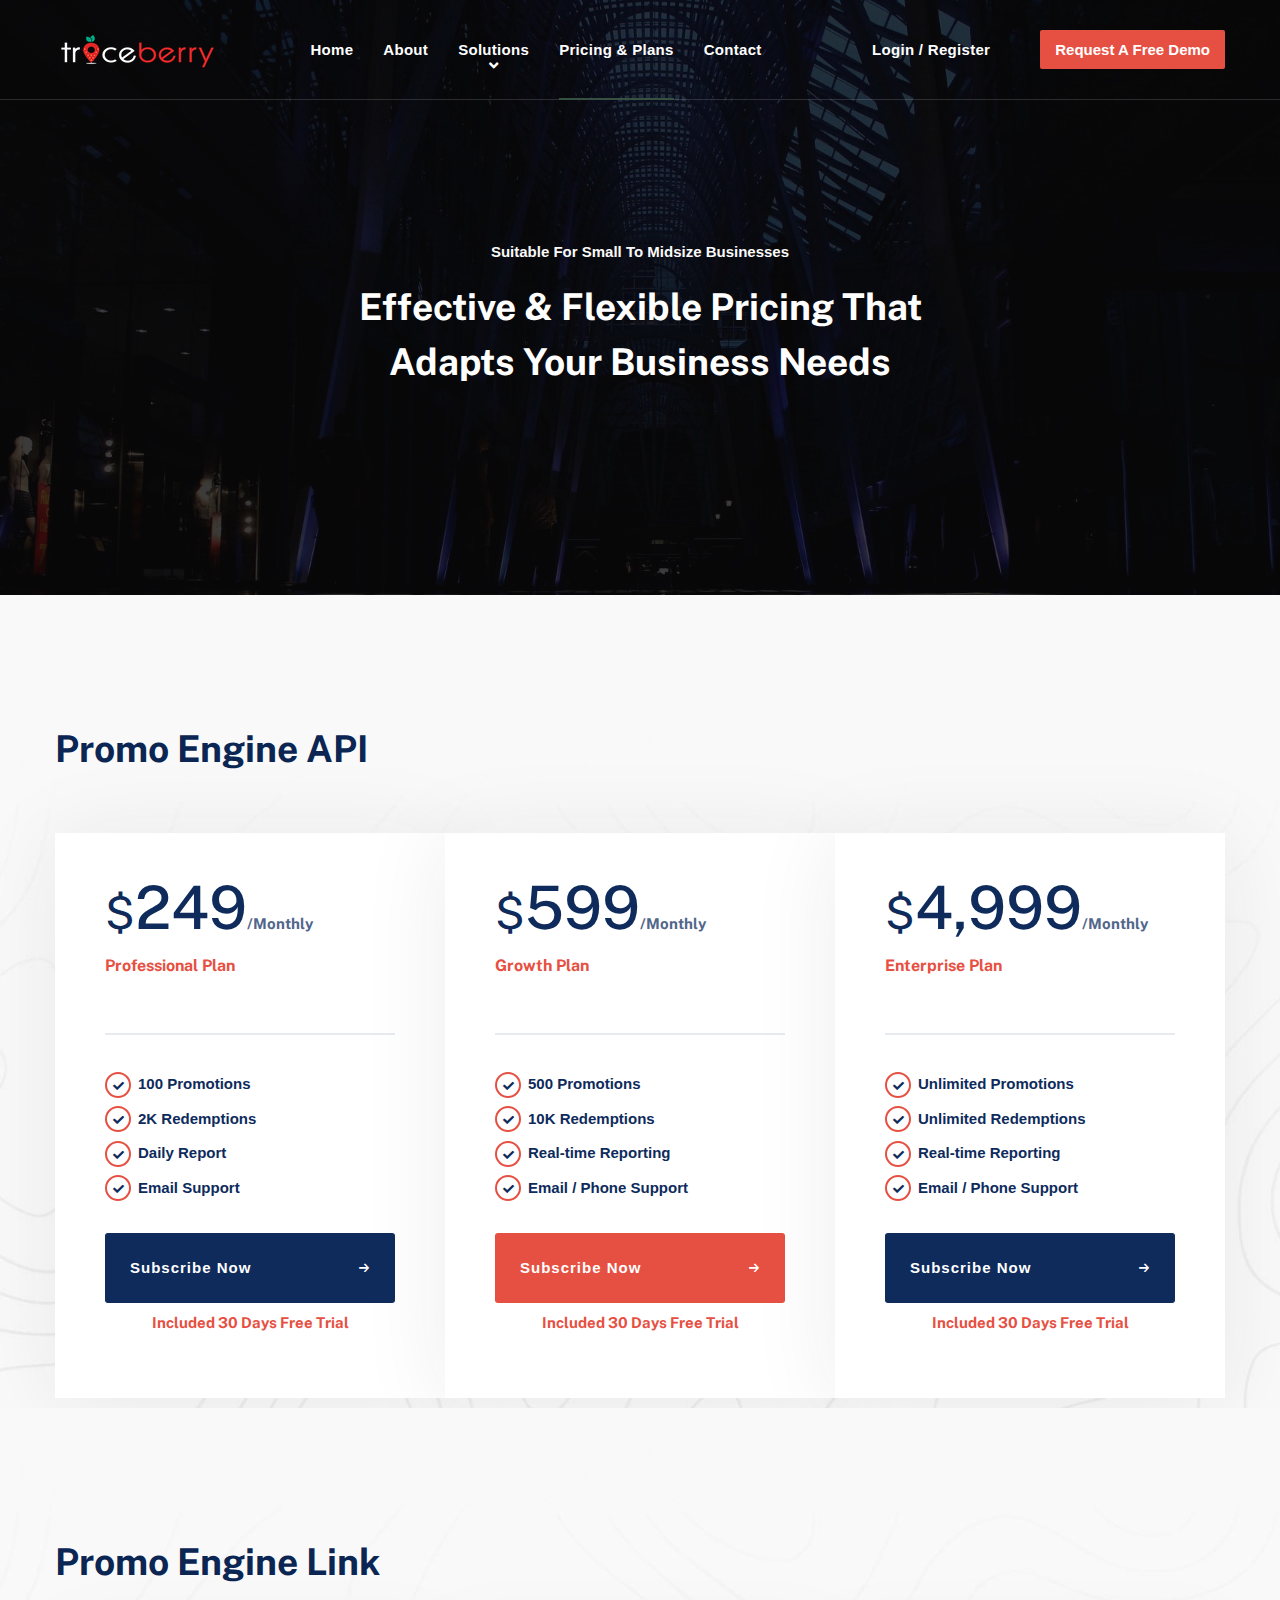
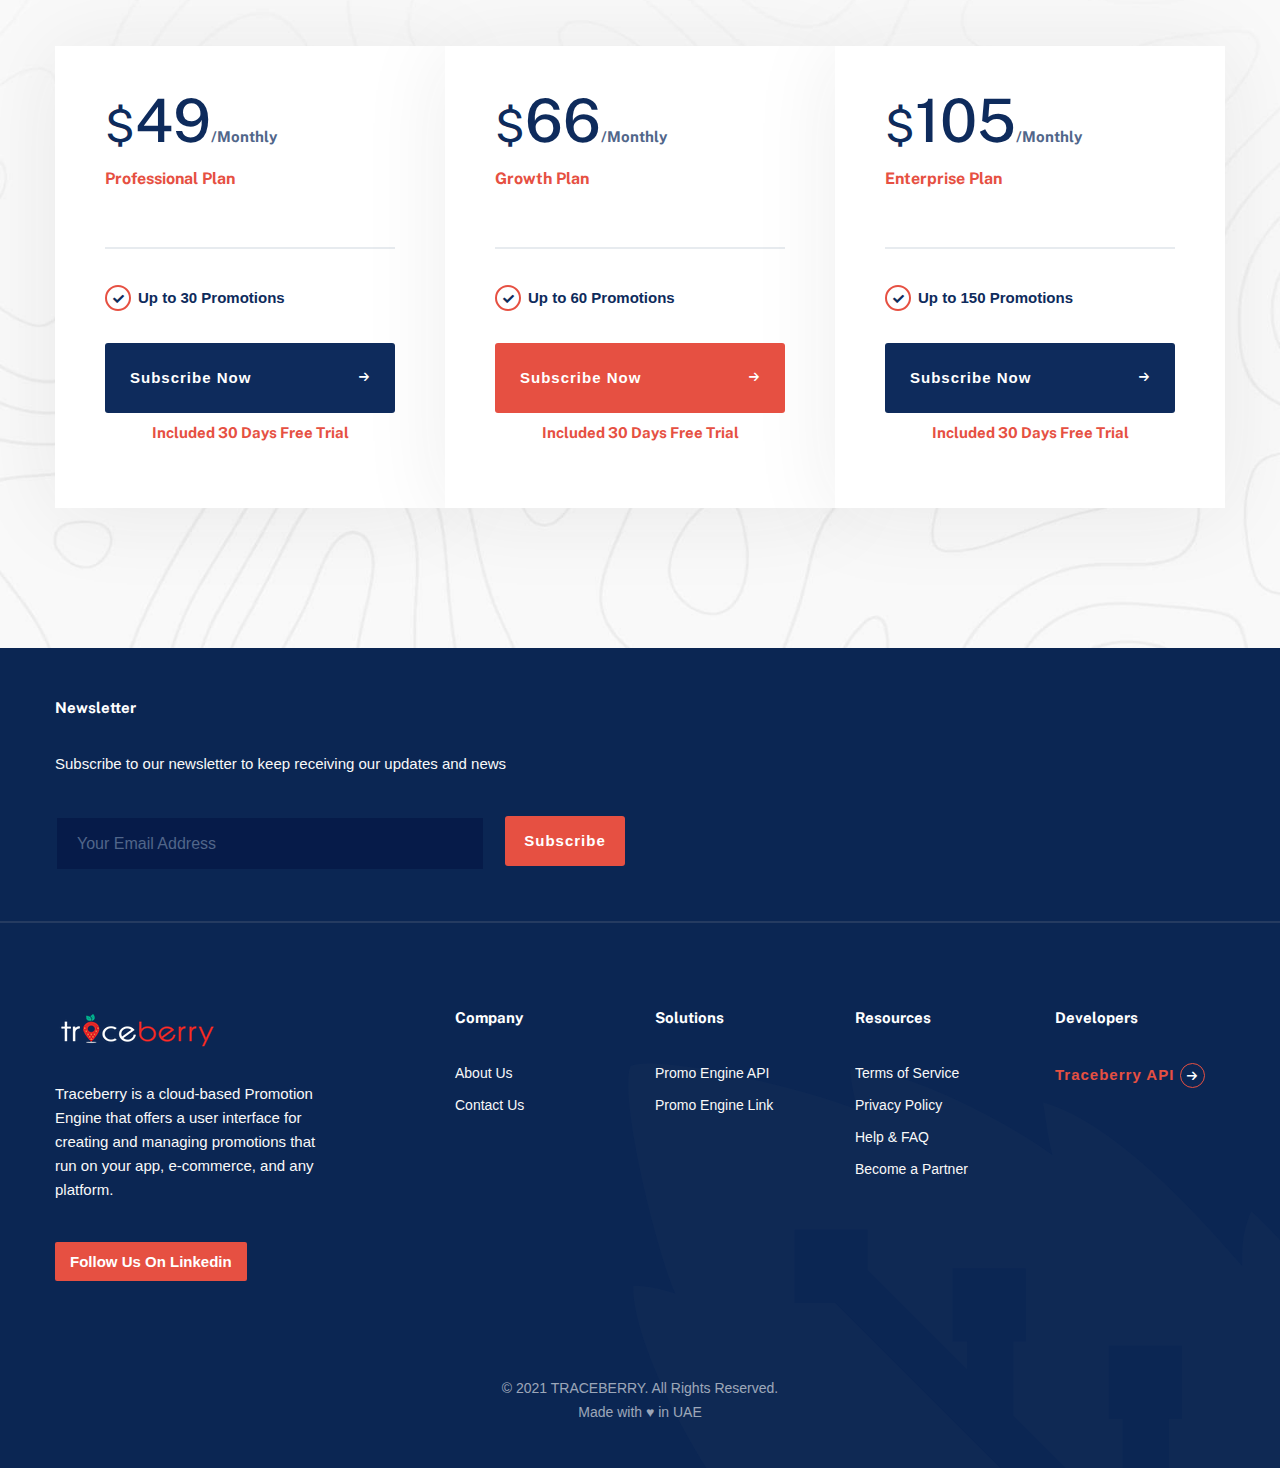
==== commit ee37e7b1: "last" ====
--- a/pricing.html
+++ b/pricing.html
@@ -128,7 +128,7 @@
                 </div><!-- /.pricing-item__content  -->
               </div>
               <div class="pricing-item__footer">
-                <a href="#" class="btn btn__secondary btn__block btn__icon">
+                <a href="https://localhost:8080/billing?plan=E001" class="btn btn__secondary btn__block btn__icon">
                   <span>Subscribe Now</span>
                   <i class="icon-arrow-right"></i>
                 </a>
@@ -159,7 +159,7 @@
                 </div><!-- /.pricing-item__content  -->
               </div>
               <div class="pricing-item__footer">
-                <a href="#" class="btn btn__primary btn__block btn__icon">
+                <a href="https://localhost:8080/billing?plan=E002" class="btn btn__primary btn__block btn__icon">
                   <span>Subscribe Now</span>
                   <i class="icon-arrow-right"></i>
                 </a>
@@ -190,7 +190,7 @@
                 </div><!-- /.pricing-item__content  -->
               </div>
               <div class="pricing-item__footer">
-                <a href="#" class="btn btn__secondary btn__block btn__icon">
+                <a href="https://localhost:8080/billing?plan=E003" class="btn btn__secondary btn__block btn__icon">
                   <span>Subscribe Now</span>
                   <i class="icon-arrow-right"></i>
                 </a>
@@ -239,7 +239,7 @@
                 </div><!-- /.pricing-item__content  -->
               </div>
               <div class="pricing-item__footer">
-                <a href="#" class="btn btn__secondary btn__block btn__icon">
+                <a href="https://localhost:8080/billing?plan=E004" class="btn btn__secondary btn__block btn__icon">
                   <span>Subscribe Now</span>
                   <i class="icon-arrow-right"></i>
                 </a>
@@ -267,7 +267,7 @@
                 </div><!-- /.pricing-item__content  -->
               </div>
               <div class="pricing-item__footer">
-                <a href="#" class="btn btn__primary btn__block btn__icon">
+                <a href="https://localhost:8080/billing?plan=E005" class="btn btn__primary btn__block btn__icon">
                   <span>Subscribe Now</span>
                   <i class="icon-arrow-right"></i>
                 </a>
@@ -295,7 +295,7 @@
                 </div><!-- /.pricing-item__content  -->
               </div>
               <div class="pricing-item__footer">
-                <a href="#" class="btn btn__secondary btn__block btn__icon">
+                <a href="https://localhost:8080/billing?plan=E006" class="btn btn__secondary btn__block btn__icon">
                   <span>Subscribe Now</span>
                   <i class="icon-arrow-right"></i>
                 </a>
